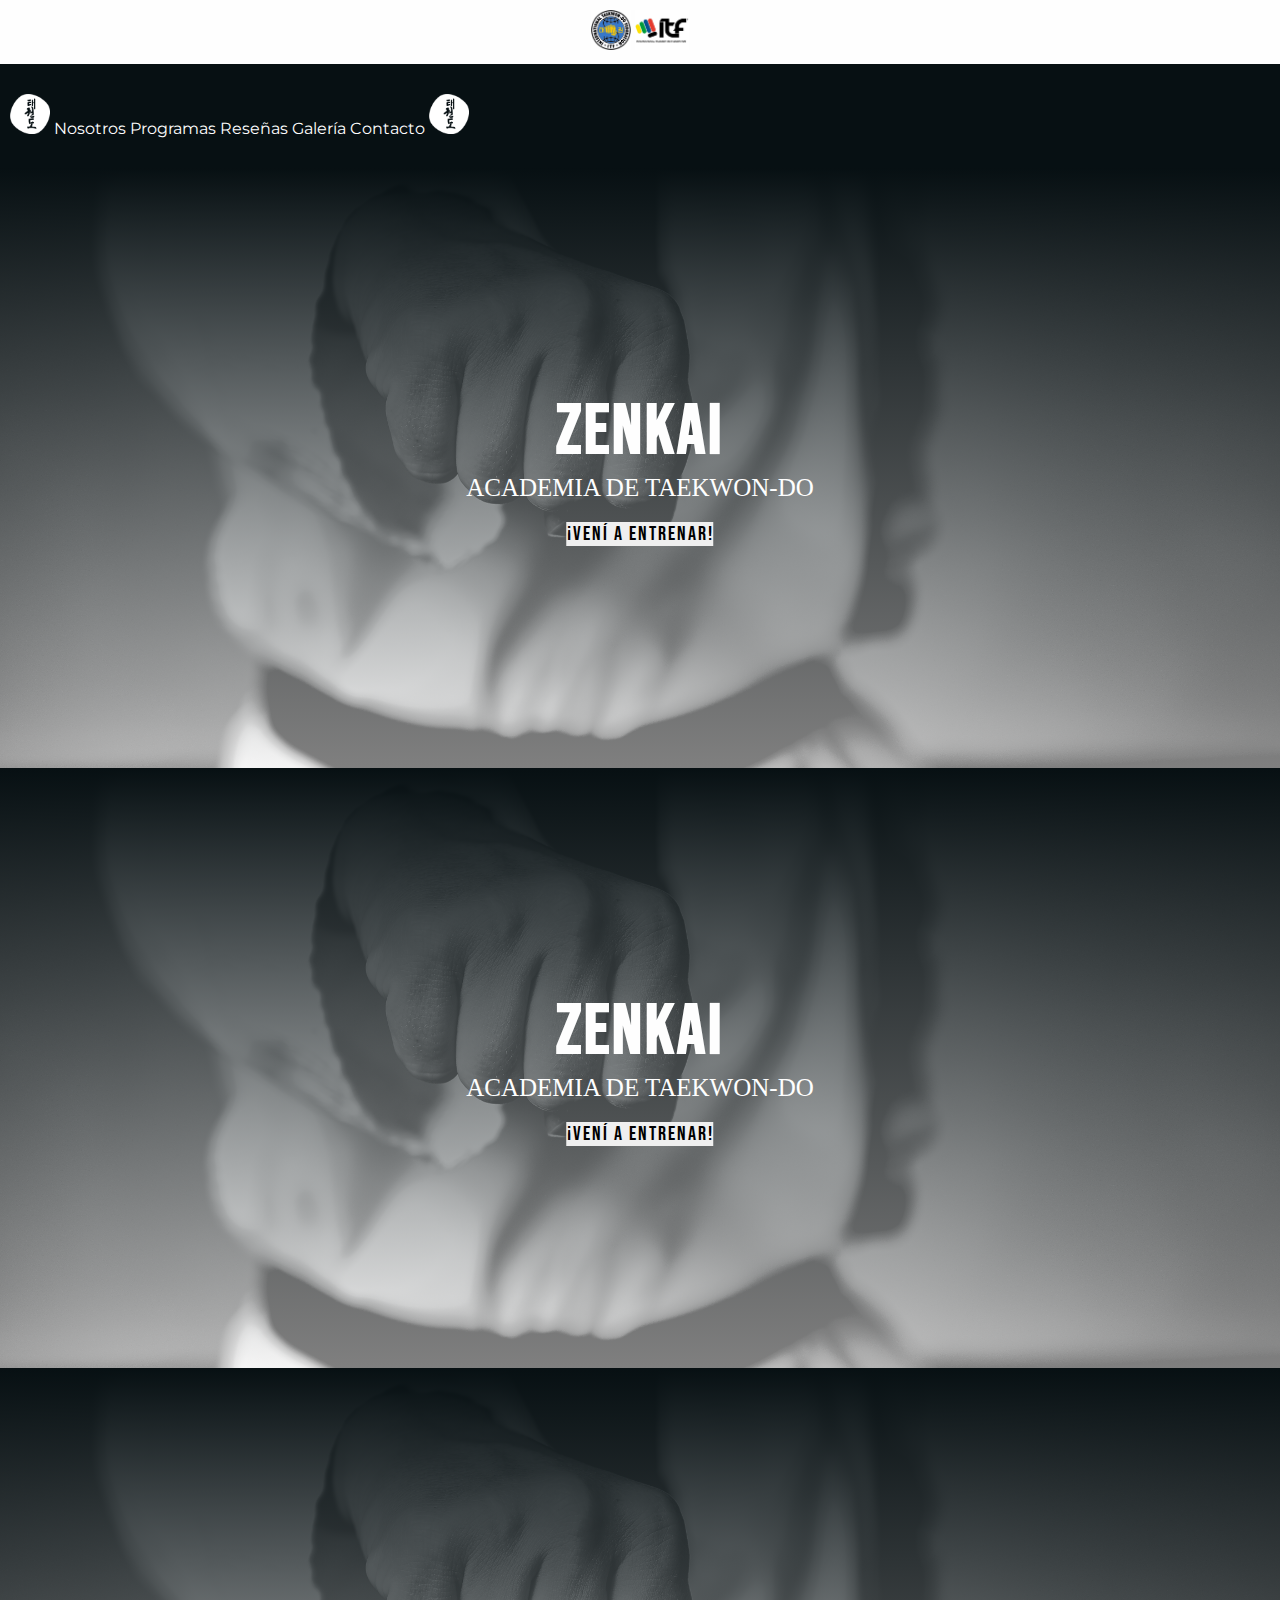
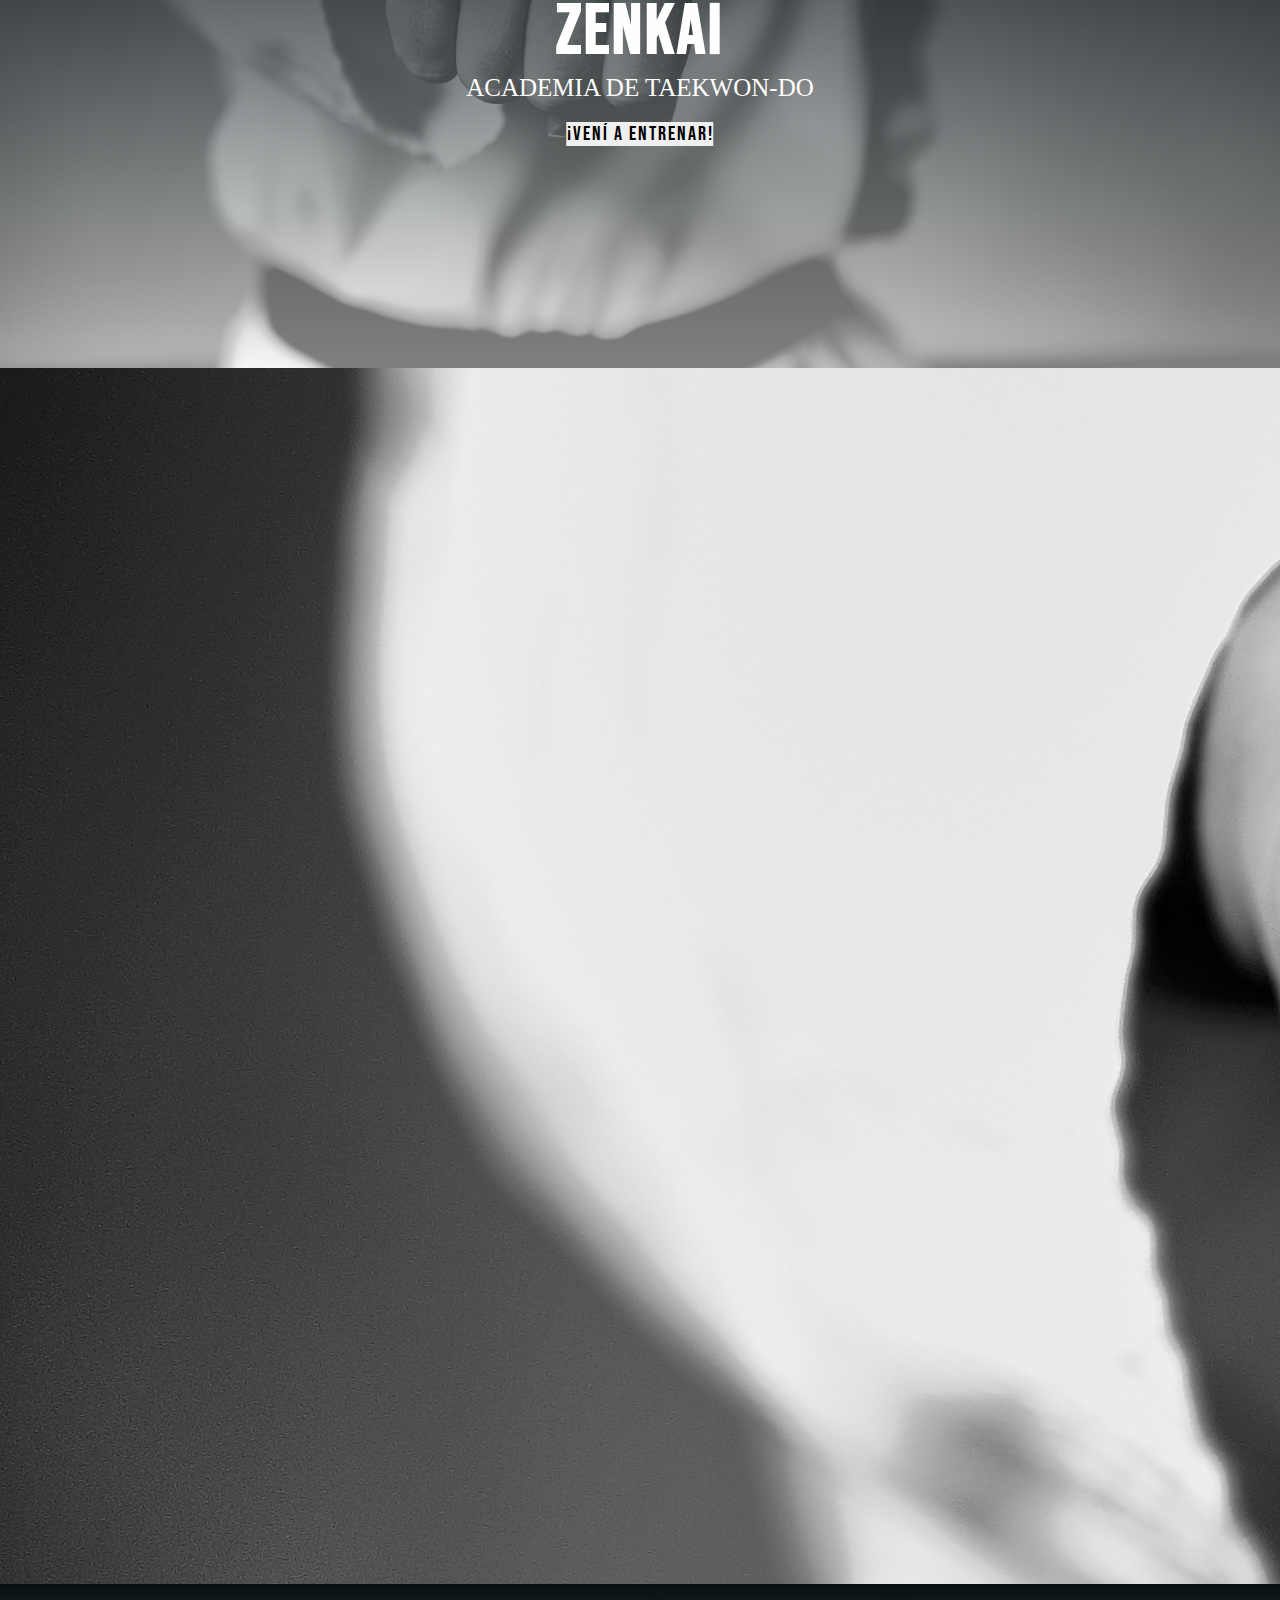
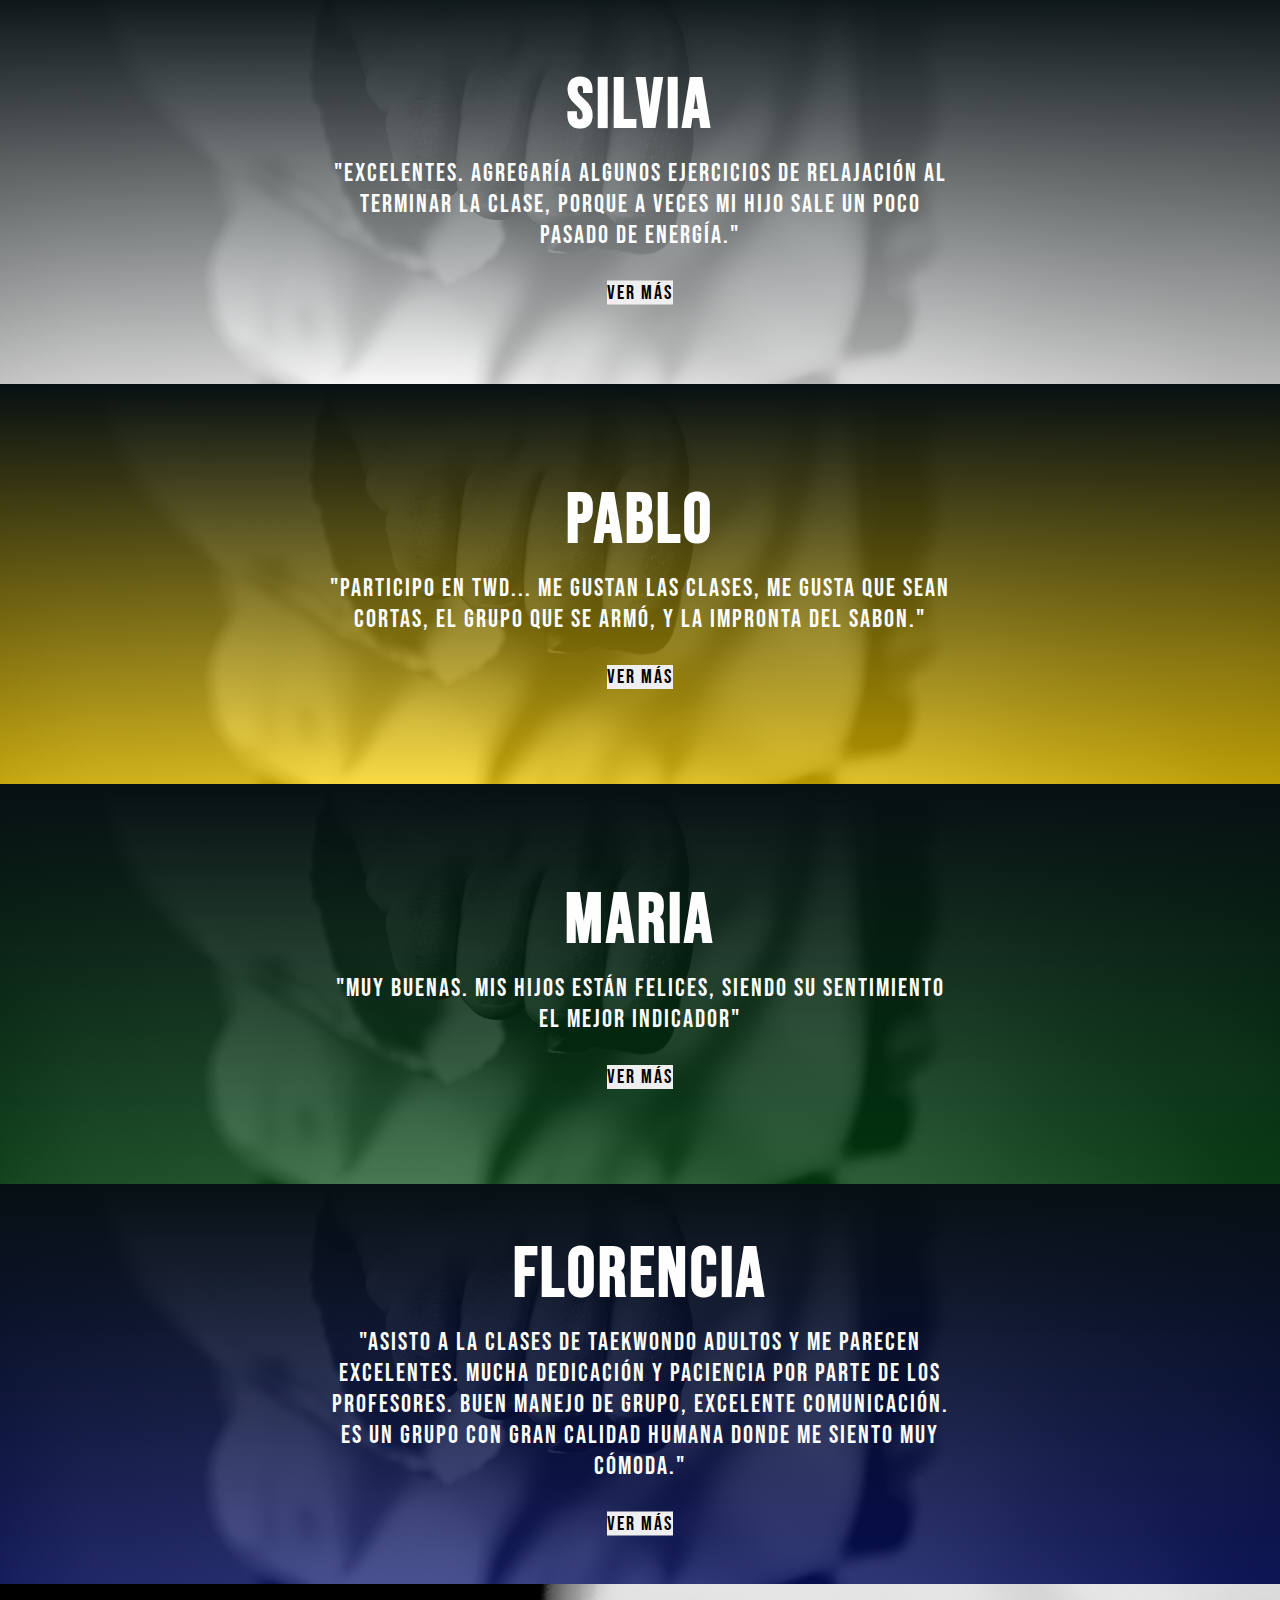
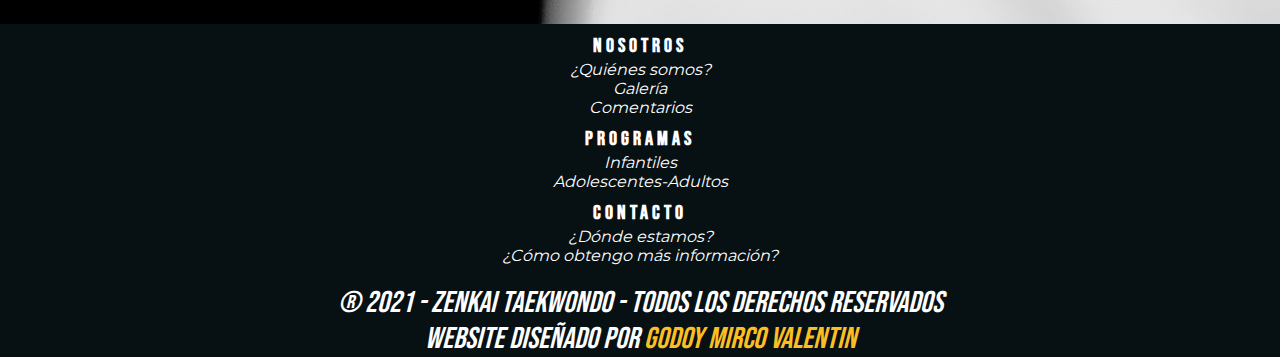
==== index.html @ 8819da60 "primera pagina lista" ====
<!DOCTYPE html>
<html lang="en">
<head>
    <meta charset="UTF-8">
    <meta http-equiv="X-UA-Compatible" content="IE=edge">
    <link rel="stylesheet" href="https://cdn.jsdelivr.net/npm/bootstrap@4.6.2/dist/css/bootstrap.min.css" integrity="sha384-xOolHFLEh07PJGoPkLv1IbcEPTNtaed2xpHsD9ESMhqIYd0nLMwNLD69Npy4HI+N" crossorigin="anonymous">
    <link rel="stylesheet" href="https://cdnjs.cloudflare.com/ajax/libs/font-awesome/6.3.0/css/all.min.css" integrity="sha512-SzlrxWUlpfuzQ+pcUCosxcglQRNAq/DZjVsC0lE40xsADsfeQoEypE+enwcOiGjk/bSuGGKHEyjSoQ1zVisanQ==" crossorigin="anonymous" referrerpolicy="no-referrer"/>
    <link rel="stylesheet" href="./styles.css">
    <meta name="viewport" content="width=device-width, initial-scale=1.0">
    <title>ZENKAI</title>
</head>
<body>
    <header>
        <div class="inicio">
            <img src="./images/logotkd2.jpeg" alt="tkd" class="logoImagen2">
            <img src="./images/lineatecnica3.jpeg" alt="lt" class="logoImagen2">
        </div>

        <div class="nav">
            <img src="./images/zenkai.jpg" alt="logo" class="logoImagen2">
            <a class="nav-link" href="">Nosotros</a>
            <a class="nav-link" href="">Programas</a>
            <a class="nav-link" href="">Reseñas</a>
            <a class="nav-link" href="">Galería</a>
            <a class="nav-link" href="">Contacto</a>
            <img src="./images/zenkai.jpg" alt="logo" class="logoImagen2">
        </div>
    </header>

    <div id="carouselExampleSlidesOnly" class="carousel slide" data-ride="carousel">

        <div class="carousel-inner">

            <div class="carousel-item active">
                <img src="./images/fondo2.jpg" class="d-block w-100" alt="">
                <div class="image-gradient"></div>
                <div class="contenido">
                    <h1 class="zenkai">ZENKAI</h1>
                    <p class="academia">ACADEMIA DE TAEKWON-DO</p>
                    <button type="button" class="btn btn-warning">¡VENÍ A ENTRENAR!</button>
                </div>
            </div>

            <div class="carousel-item">
                <img src="./images/fondo2.jpg" class="d-block w-100" alt="">
                <div class="image-gradient"></div>
                <div class="contenido">
                    <h1 class="zenkai">ZENKAI</h1>
                    <p class="academia">ACADEMIA DE TAEKWON-DO</p>
                    <button type="button" class="btn btn-warning">¡VENÍ A ENTRENAR!</button>
                </div>
            </div>

            <div class="carousel-item">
                <img src="./images/fondo2.jpg" class="d-block w-100" alt="">
                <div class="image-gradient"></div>
                <div class="contenido">
                    <h1 class="zenkai">ZENKAI</h1>
                    <p class="academia">ACADEMIA DE TAEKWON-DO</p>
                    <button type="button" class="btn btn-warning">¡VENÍ A ENTRENAR!</button>
                </div>
            </div>

        </div>
    </div>

    <div class="categorias">
        <div class="cat"><p>CATEGORIAS</p></div>
        <div class="nombreCategoria">
            <div class="img1"><p>INFANTILES</p></div>
            <div class="img3"><p>ADULTOS</p></div>
        </div>
    </div>

    <div class="reseñas">
        <div><p>COMENTARIOS</p></div>

        <div id="carouselExampleSlidesOnly" class="carousel slide" data-ride="carousel">

            <div class="carousel-inner">
    
                <div class="carousel-item active">
                    <div class="image-gradient1"></div>
                    <div class="contenido">
                        <h1 class="zenkai">SILVIA</h1>
                        <p class="academia">"Excelentes. Agregaría algunos ejercicios de relajación al terminar la clase, porque a veces mi hijo sale un poco pasado de energía."</p>
                        <button type="button" class="btn btn-warning bg-light">VER MÁS</button>
                    </div>
                </div>
    
                <div class="carousel-item">
                    <div class="image-gradient2"></div>
                    <div class="contenido">
                        <h1 class="zenkai">PABLO</h1>
                        <p class="academia">"Participo en TWD... me gustan las clases, me gusta que sean cortas, el grupo que se armó, y la impronta del sabon."</p>
                        <button type="button" class="btn btn-warning">VER MÁS</button>
                    </div>
                </div>
    
                <div class="carousel-item">
                    <div class="image-gradient3"></div>
                    <div class="contenido">
                        <h1 class="zenkai">MARIA</h1>
                        <p class="academia">"Muy buenas. Mis hijos están felices, siendo su sentimiento el mejor indicador"</p>
                        <button type="button" class="btn btn-warning bg-success">VER MÁS</button>
                    </div>
                </div>

                <div class="carousel-item">
                    <div class="image-gradient4"></div>
                    <div class="contenido">
                        <h1 class="zenkai">FLORENCIA</h1>
                        <p class="academia">"Asisto a la clases de Taekwondo adultos y me parecen excelentes. Mucha dedicación y paciencia por parte de los profesores. Buen manejo de grupo, excelente comunicación. Es un grupo con gran calidad humana donde me siento muy cómoda."</p>
                        <button type="button" class="btn btn-warning bg-primary">VER MÁS</button>
                    </div>
                </div>
    
            </div>
        </div>
    </div>

    <footer class="footer">
        <div class="pages">
            <a href="https://www.instagram.com/zenkai.taekwondo/" target="_blank"><i class="fa-brands fa-instagram text-light"></i></a>
            <a href=""><i class="fa-brands fa-facebook text-light"></i></a>
            <a href=""><i class="fa-brands fa-youtube text-light"></i></a>
        </div>
        
        <div class="row">
            <div class="col-xs-12 col-lg-3">
            <h5>NOSOTROS</h5>
            <div><a class="links" href="">¿Quiénes somos?</a></div>
            <div><a class="links" href="">Galería</a></div>
            <div><a class="links" href="">Comentarios</a></div>
            </div>
            <div class="col-xs-12 col-lg-3">
            <h5>PROGRAMAS</h5>
            <div><a class="links" href="">Infantiles</a></div>
            <div><a class="links" href="">Adolescentes-Adultos</a></div>
            </div>
            <div class="col-xs-12 col-lg-3">
            <h5>CONTACTO</h5>
            <div><a class="links" href="">¿Dónde estamos?</a></div>
            <div><a class="links" href="">¿Cómo obtengo más información?</a></div>
            </div>
        </div>
        
        <div class="pie">
            <p class="final">® 2021 - ZENKAI TAEKWONDO - TODOS LOS DERECHOS RESERVADOS</p>
            <p class="final">WEBSITE DISEÑADO POR <a href="https://www.instagram.com/mircogdy/" target="_blank" class="mirco">GODOY MIRCO VALENTIN</a></p>
        </div> 
    </footer>


    <script src="https://cdn.jsdelivr.net/npm/jquery@3.5.1/dist/jquery.slim.min.js" integrity="sha384-DfXdz2htPH0lsSSs5nCTpuj/zy4C+OGpamoFVy38MVBnE+IbbVYUew+OrCXaRkfj" crossorigin="anonymous"></script>
    <script src="https://cdn.jsdelivr.net/npm/popper.js@1.16.1/dist/umd/popper.min.js" integrity="sha384-9/reFTGAW83EW2RDu2S0VKaIzap3H66lZH81PoYlFhbGU+6BZp6G7niu735Sk7lN" crossorigin="anonymous"></script>
    <script src="https://cdn.jsdelivr.net/npm/bootstrap@4.6.2/dist/js/bootstrap.min.js" integrity="sha384-+sLIOodYLS7CIrQpBjl+C7nPvqq+FbNUBDunl/OZv93DB7Ln/533i8e/mZXLi/P+" crossorigin="anonymous"></script>
</body>
</html>
---- styles.css ----
@charset "UTF-8";
* {
  padding: 0;
  margin: 0;
  box-sizing: border-box;
}

/*TIPOGRAFIAS*/
@font-face {
  font-family: "Bebas";
  src: url(./tipografias/Bebas_Neue/BebasNeue-Regular.ttf);
}
@font-face {
  font-family: "Montserrat";
  src: url(./tipografias/Montserrat/Montserrat-VariableFont_wght.ttf);
}
/*COLORES*/
body {
  background-color: #071013;
  align-items: center;
  justify-content: center;
}

/*HEADER*/
header .inicio {
  text-align: center;
  background-color: #fefefe;
  padding: 10px;
}
header .logoImagen2 {
  height: 40px;
}
header .nav {
  justify-content: center;
  padding: 10px;
  margin: 20px 0 20px 0;
}
header .nav a {
  text-decoration: none !important;
  color: #fefefe;
  font-family: "Montserrat";
}

nav a:hover {
  color: #FCBF23;
}

.carousel-item {
  position: relative;
  height: 600px;
}
.carousel-item .image-gradient {
  position: absolute;
  top: 0;
  left: 0;
  width: 100%;
  height: 100%;
  background-image: linear-gradient(hsl(195, 46%, 5%), hsla(0, 0%, 100%, 0.5)), url(./images/fondo2.jpg) !important;
  background-repeat: no-repeat;
  background-position: center;
  background-size: 100%;
}
.carousel-item .contenido {
  position: absolute;
  top: 50%;
  left: 50%;
  transform: translate(-50%, -50%);
  text-align: center;
}
.carousel-item .contenido h1 {
  font-family: "Bebas";
  color: #fefefe;
  letter-spacing: 3px;
  font-size: 70px;
}
.carousel-item .contenido p {
  color: #fefefe;
  font-size: 25px;
}
.carousel-item .contenido button {
  font-family: "Bebas";
  letter-spacing: 2px;
  margin-top: 20px;
  font-size: 20px;
  border: none;
}

.categorias {
  position: relative;
  background-color: #fefefe;
  z-index: -1;
}
.categorias .nombreCategoria {
  display: grid;
  grid-template-columns: repeat(3, 33%);
  grid-template-rows: repeat(2, 450px);
  justify-content: center;
  text-align: center;
  background-color: transparent;
  padding: 100px;
  z-index: 2;
}
.categorias .nombreCategoria div {
  background-size: cover;
  box-shadow: 10px 10px 10px #071013;
}
.categorias .nombreCategoria .img1 {
  background-image: linear-gradient(hsl(195, 46%, 5%), hsla(0, 0%, 100%, 0.5)), url(./images/infantiles.JPG);
  grid-area: 1/1/2/2;
  position: relative;
}
.categorias .nombreCategoria .img1 p {
  color: #071013;
  font-family: "Montserrat";
  font-size: 60px;
  position: absolute;
  top: 50%;
  left: 50%;
  transform: translate(-50%, -50%);
}
.categorias .nombreCategoria .img3 {
  background-image: linear-gradient(hsl(195, 46%, 5%), hsla(0, 0%, 100%, 0.5)), url(./images/1.JPG);
  grid-area: 2/3/3/4;
  position: relative;
}
.categorias .nombreCategoria .img3 p {
  color: #071013;
  font-family: "Montserrat";
  font-size: 60px;
  position: absolute;
  top: 50%;
  left: 50%;
  transform: translate(-50%, -50%);
}
.categorias .cat {
  box-shadow: none;
  position: absolute;
  top: 50%;
  left: 50%;
  transform: translate(-50%, -50%);
  height: 600px;
  width: 50%;
  background-color: #071013;
  display: flex;
  align-items: center;
  justify-content: center;
  z-index: -1;
}
.categorias .cat p {
  font-family: "Bebas";
  font-size: 80px;
  letter-spacing: 2px;
  color: #FCBF23;
}

.reseñas {
  background-color: #071013;
  text-align: center;
}
.reseñas div p {
  justify-content: center;
  font-size: 80px;
  font-family: "Bebas";
  color: #FCBF23;
  letter-spacing: 2px;
  padding: 10px;
}
.reseñas .carousel-item {
  position: relative;
  height: 400px;
}
.reseñas .carousel-item .image-gradient1 {
  position: absolute;
  top: 0;
  left: 0;
  width: 100%;
  height: 100%;
  background-image: linear-gradient(hsl(195, 46%, 5%), hsla(0, 0%, 99%, 0.708)), url(./images/fondo2.jpg) !important;
  background-repeat: no-repeat;
  background-position: center;
  background-size: 100%;
  padding: 40px;
}
.reseñas .carousel-item .image-gradient2 {
  position: absolute;
  top: 0;
  left: 0;
  width: 100%;
  height: 100%;
  background-image: linear-gradient(hsl(195, 46%, 5%), hsla(50, 100%, 50%, 0.708)), url(./images/fondo2.jpg) !important;
  background-repeat: no-repeat;
  background-position: center;
  background-size: 100%;
  padding: 40px;
}
.reseñas .carousel-item .image-gradient3 {
  position: absolute;
  top: 0;
  left: 0;
  width: 100%;
  height: 100%;
  background-image: linear-gradient(hsl(195, 46%, 5%), hsla(134, 92%, 15%, 0.708)), url(./images/fondo2.jpg) !important;
  background-repeat: no-repeat;
  background-position: center;
  background-size: 100%;
  padding: 40px;
}
.reseñas .carousel-item .image-gradient4 {
  position: absolute;
  top: 0;
  left: 0;
  width: 100%;
  height: 100%;
  background-image: linear-gradient(hsl(195, 46%, 5%), hsla(234, 85%, 23%, 0.708)), url(./images/fondo2.jpg) !important;
  background-repeat: no-repeat;
  background-position: center;
  background-size: 100%;
  padding: 40px;
}

/*FOOTER*/
footer:hover {
  color: #FCBF23;
}
footer .pages {
  font-size: 30px;
  color: #fefefe;
  padding: 20px;
  word-spacing: 20px;
  text-align: center;
}
footer .row {
  color: #fefefe;
  text-align: center;
  justify-content: center;
}
footer .row h5 {
  font-family: "Bebas";
  font-weight: bold;
  font-size: 20px;
  letter-spacing: 4px;
  margin-top: 10px;
  margin-bottom: 2px;
}
footer .row .links {
  text-decoration: none;
  font-family: "Montserrat";
  margin: auto;
  text-align: center;
  justify-content: space-between;
  font-style: italic;
  color: #fefefe;
}
footer .row .links:hover {
  color: #FCBF23;
}
footer .pie {
  margin-top: 20px;
}
footer .pie .final {
  color: #fefefe;
  margin-top: 10px 0 10px 0;
  font-family: "Bebas";
  font-style: italic;
  font-size: 30px;
  text-align: center;
}
footer .pie .final .mirco {
  color: #FCBF23;
  text-decoration: none;
}

/*# sourceMappingURL=styles.css.map */
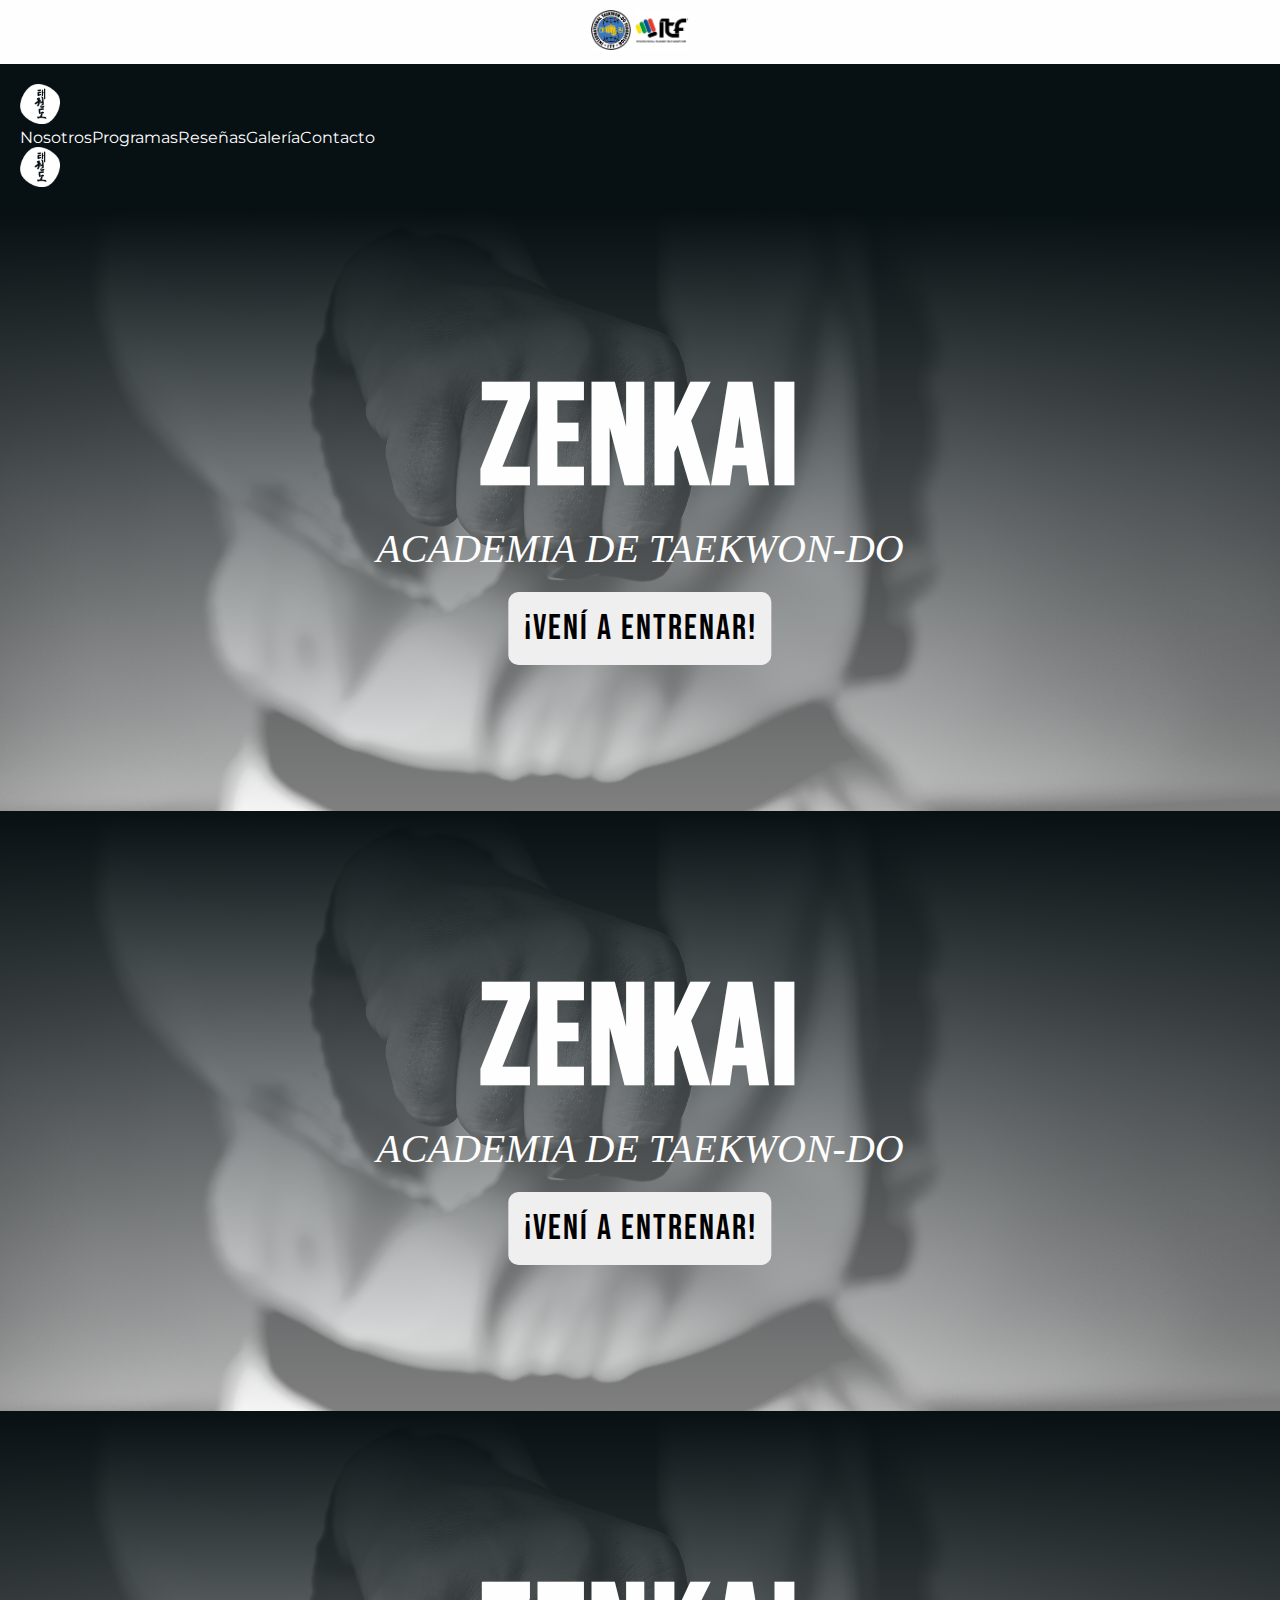
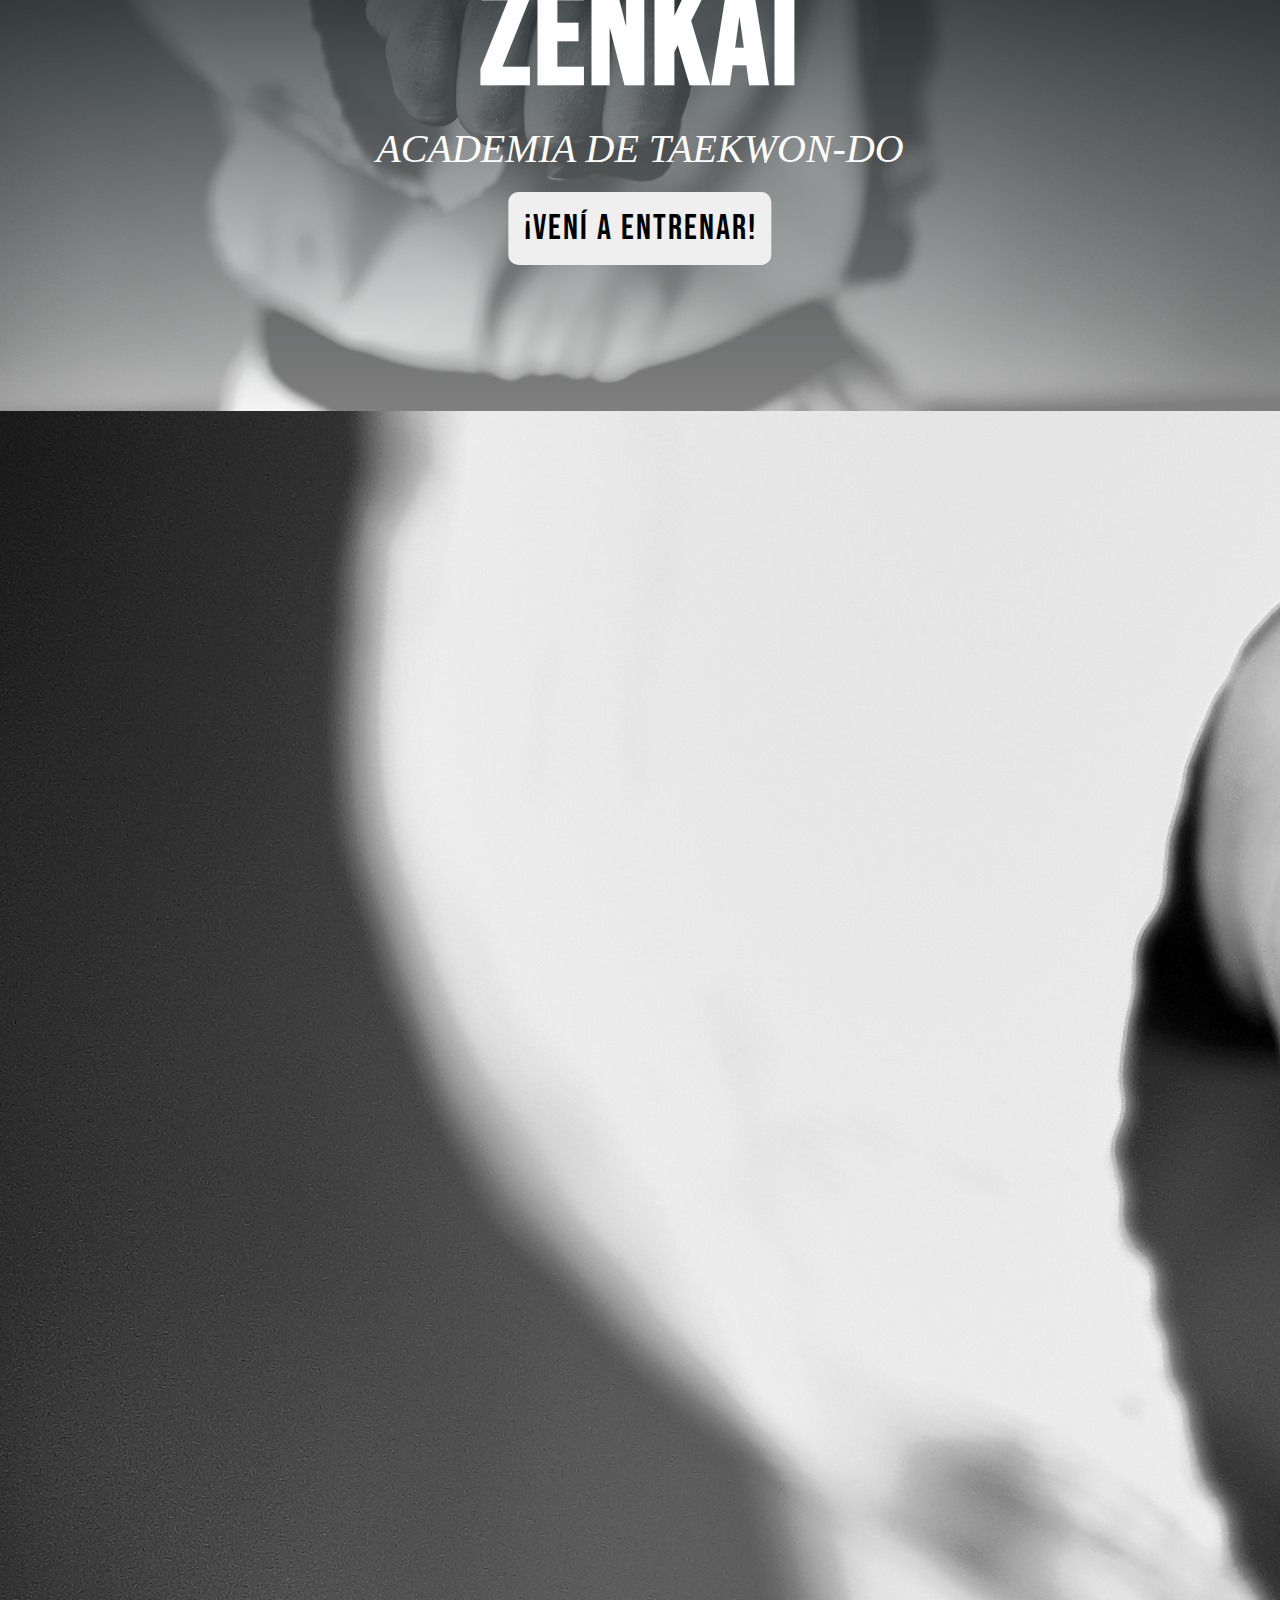
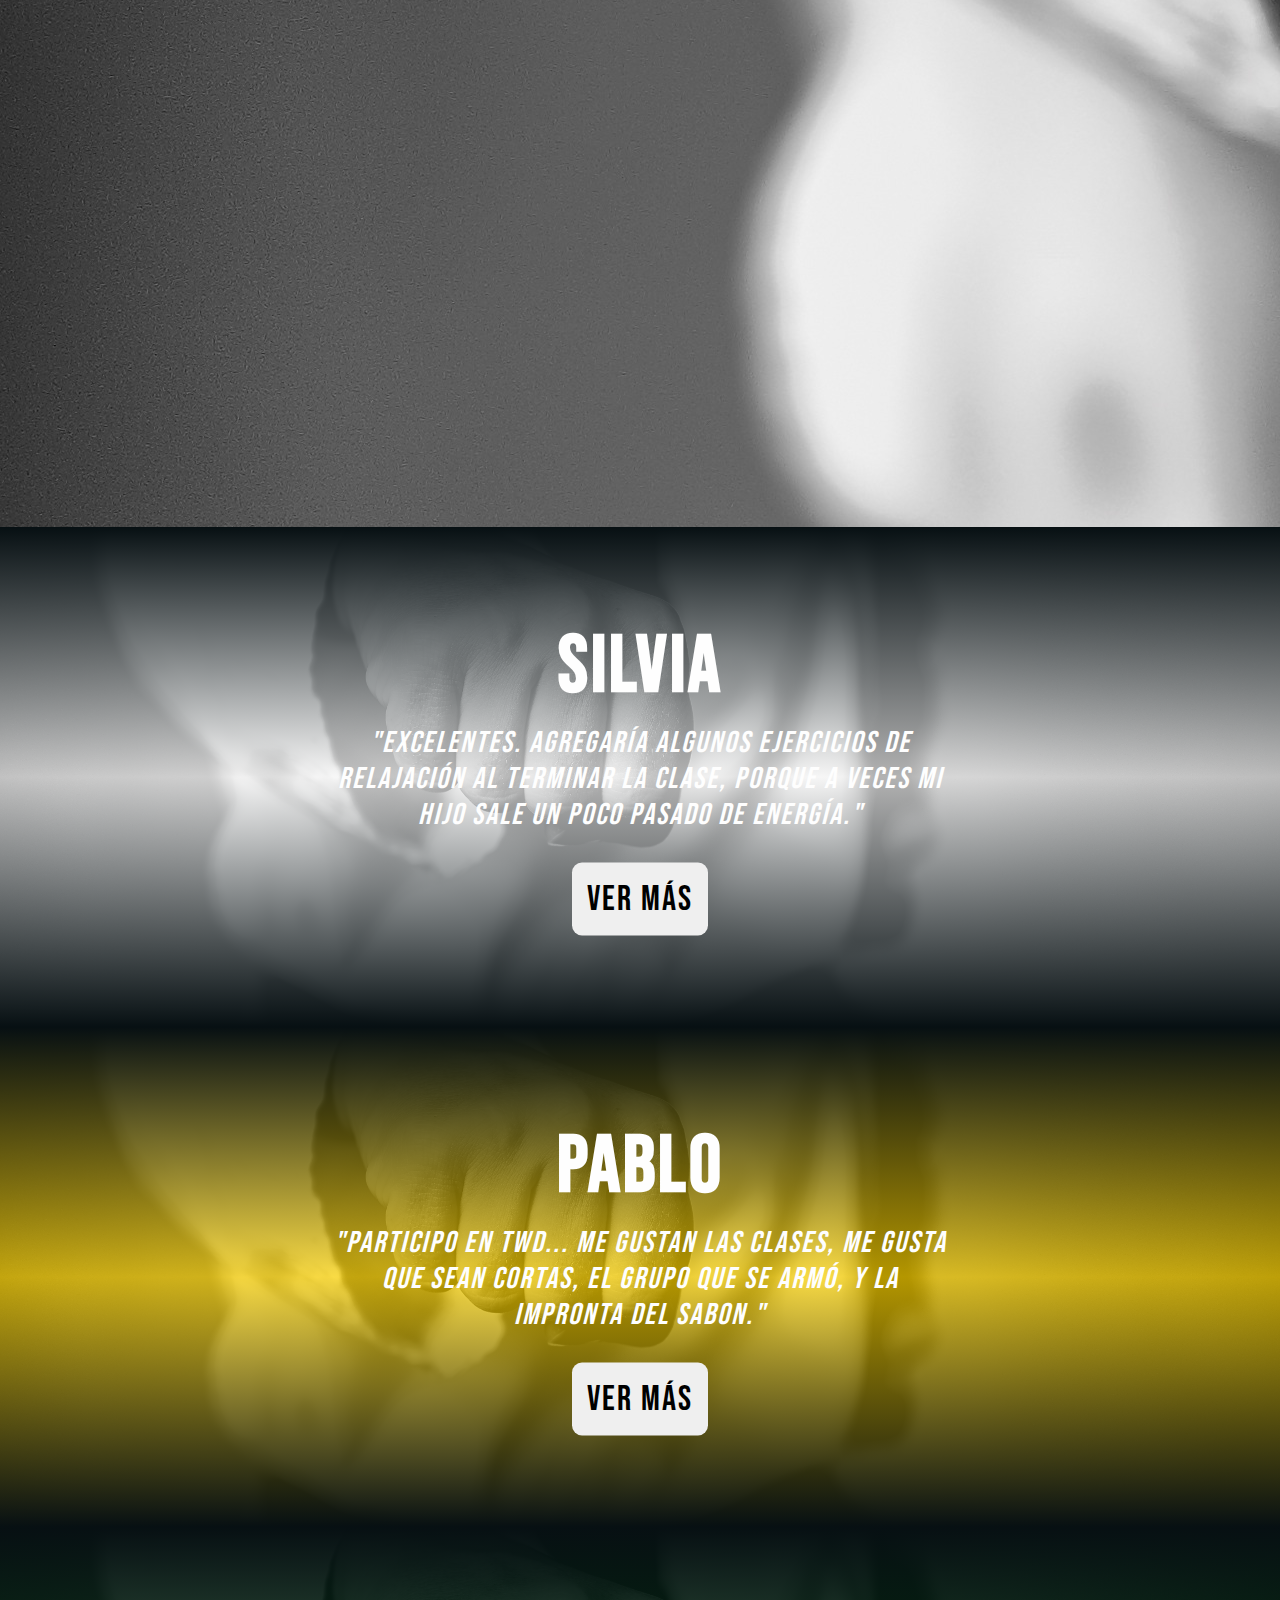
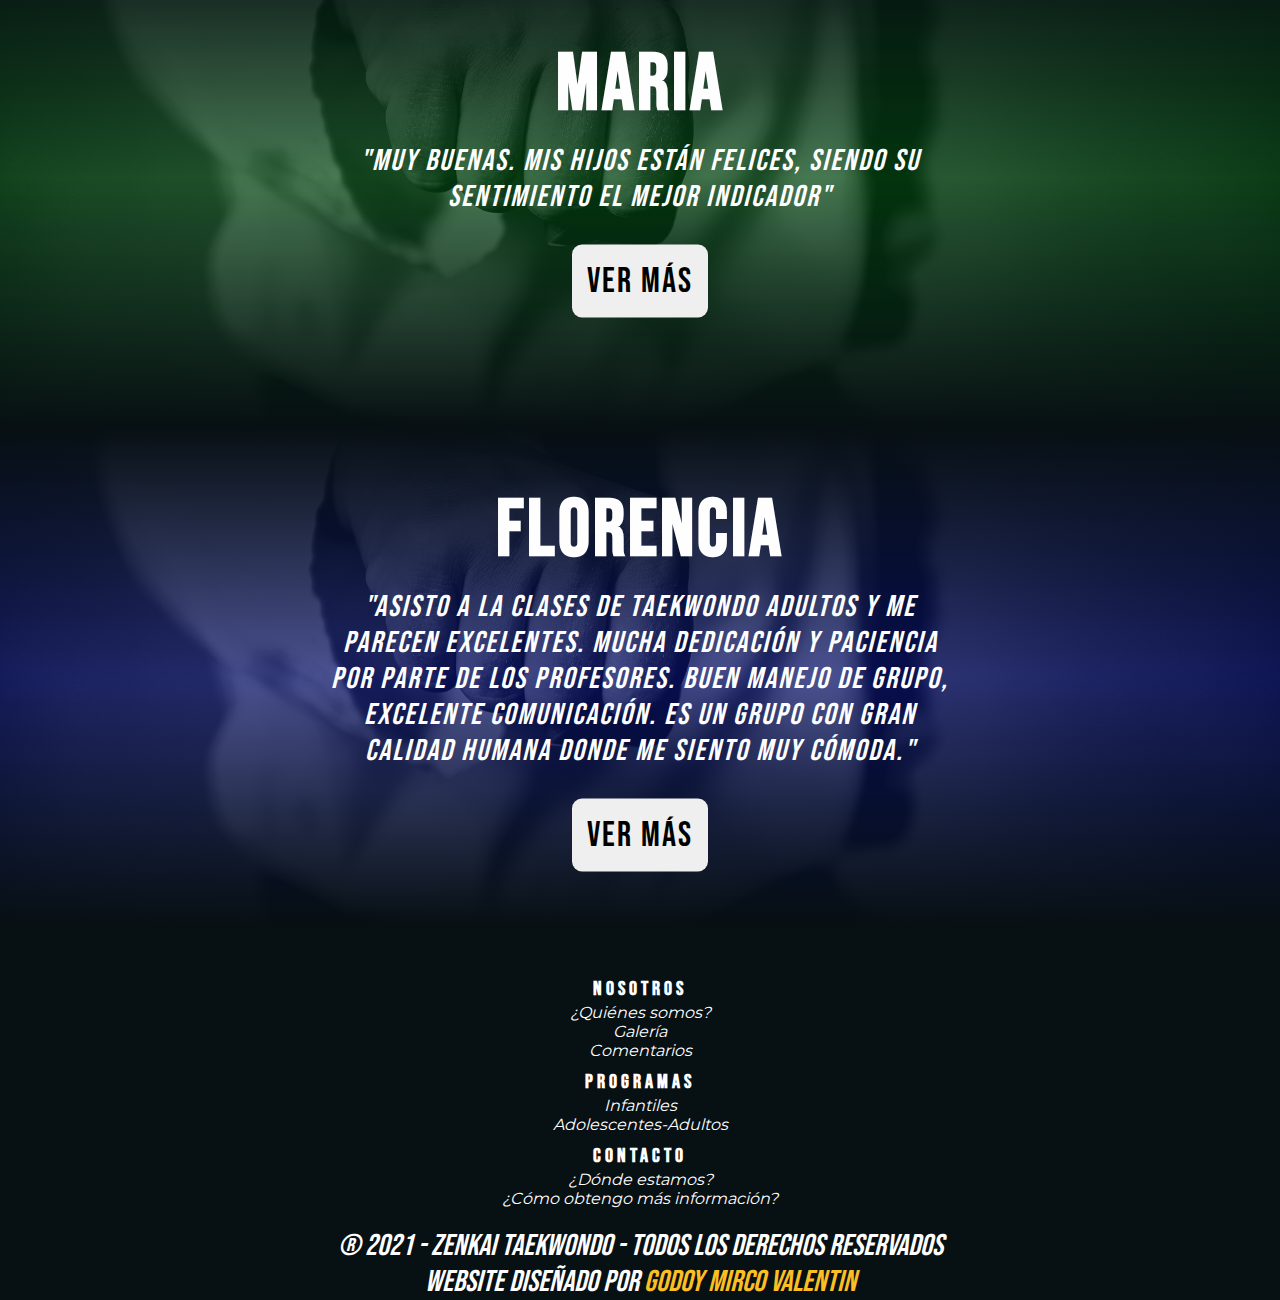
==== commit e597c0c9: "primera pagina responsive" ====
--- a/index.html
+++ b/index.html
@@ -18,11 +18,13 @@
 
         <div class="nav">
             <img src="./images/zenkai.jpg" alt="logo" class="logoImagen2">
-            <a class="nav-link" href="">Nosotros</a>
-            <a class="nav-link" href="">Programas</a>
-            <a class="nav-link" href="">Reseñas</a>
-            <a class="nav-link" href="">Galería</a>
-            <a class="nav-link" href="">Contacto</a>
+                <ul>
+                <a class="nav-link" href="">Nosotros</a>
+                <a class="nav-link" href="">Programas</a>
+                <a class="nav-link" href="">Reseñas</a>
+                <a class="nav-link" href="">Galería</a>
+                <a class="nav-link" href="">Contacto</a>
+                </ul>
             <img src="./images/zenkai.jpg" alt="logo" class="logoImagen2">
         </div>
     </header>
@@ -65,7 +67,7 @@
     </div>
 
     <div class="categorias">
-        <div class="cat"><p>CATEGORIAS</p></div>
+        <div class="cat"><p>CATEGORÍAS</p></div>
         <div class="nombreCategoria">
             <div class="img1"><p>INFANTILES</p></div>
             <div class="img3"><p>ADULTOS</p></div>
@@ -82,36 +84,36 @@
                 <div class="carousel-item active">
                     <div class="image-gradient1"></div>
                     <div class="contenido">
-                        <h1 class="zenkai">SILVIA</h1>
-                        <p class="academia">"Excelentes. Agregaría algunos ejercicios de relajación al terminar la clase, porque a veces mi hijo sale un poco pasado de energía."</p>
-                        <button type="button" class="btn btn-warning bg-light">VER MÁS</button>
+                        <h1 class="nombre">SILVIA</h1>
+                        <p class="coment">"Excelentes. Agregaría algunos ejercicios de relajación al terminar la clase, porque a veces mi hijo sale un poco pasado de energía."</p>
+                        <button type="button" class="btn btn-warning bg-light p-2">VER MÁS</button>
                     </div>
                 </div>
     
                 <div class="carousel-item">
                     <div class="image-gradient2"></div>
                     <div class="contenido">
-                        <h1 class="zenkai">PABLO</h1>
-                        <p class="academia">"Participo en TWD... me gustan las clases, me gusta que sean cortas, el grupo que se armó, y la impronta del sabon."</p>
-                        <button type="button" class="btn btn-warning">VER MÁS</button>
+                        <h1 class="nombre">PABLO</h1>
+                        <p class="coment">"Participo en TWD... me gustan las clases, me gusta que sean cortas, el grupo que se armó, y la impronta del sabon."</p>
+                        <button type="button" class="btn btn-warning p-2">VER MÁS</button>
                     </div>
                 </div>
     
                 <div class="carousel-item">
                     <div class="image-gradient3"></div>
                     <div class="contenido">
-                        <h1 class="zenkai">MARIA</h1>
-                        <p class="academia">"Muy buenas. Mis hijos están felices, siendo su sentimiento el mejor indicador"</p>
-                        <button type="button" class="btn btn-warning bg-success">VER MÁS</button>
+                        <h1 class="nombre">MARIA</h1>
+                        <p class="coment">"Muy buenas. Mis hijos están felices, siendo su sentimiento el mejor indicador"</p>
+                        <button type="button" class="btn btn-warning bg-success p-2">VER MÁS</button>
                     </div>
                 </div>
 
                 <div class="carousel-item">
                     <div class="image-gradient4"></div>
                     <div class="contenido">
-                        <h1 class="zenkai">FLORENCIA</h1>
-                        <p class="academia">"Asisto a la clases de Taekwondo adultos y me parecen excelentes. Mucha dedicación y paciencia por parte de los profesores. Buen manejo de grupo, excelente comunicación. Es un grupo con gran calidad humana donde me siento muy cómoda."</p>
-                        <button type="button" class="btn btn-warning bg-primary">VER MÁS</button>
+                        <h1 class="nombre">FLORENCIA</h1>
+                        <p class="coment2">"Asisto a la clases de Taekwondo adultos y me parecen excelentes. Mucha dedicación y paciencia por parte de los profesores. Buen manejo de grupo, excelente comunicación. Es un grupo con gran calidad humana donde me siento muy cómoda."</p>
+                        <button type="button" class="btn btn-warning bg-primary p-2">VER MÁS</button>
                     </div>
                 </div>
     
--- a/styles.css
+++ b/styles.css
@@ -33,7 +33,10 @@
 header .nav {
   justify-content: center;
   padding: 10px;
-  margin: 20px 0 20px 0;
+  margin: 10px;
+}
+header .nav ul {
+  display: flex;
 }
 header .nav a {
   text-decoration: none !important;
@@ -66,23 +69,43 @@
   left: 50%;
   transform: translate(-50%, -50%);
   text-align: center;
+  padding: 0;
 }
 .carousel-item .contenido h1 {
   font-family: "Bebas";
   color: #fefefe;
   letter-spacing: 3px;
-  font-size: 70px;
+  font-size: 140px;
 }
 .carousel-item .contenido p {
   color: #fefefe;
-  font-size: 25px;
+  font-size: 50px;
+  font-style: italic;
 }
 .carousel-item .contenido button {
   font-family: "Bebas";
   letter-spacing: 2px;
   margin-top: 20px;
-  font-size: 20px;
+  font-size: 35px;
   border: none;
+  border-radius: 10px;
+  padding: 15px;
+}
+.carousel-item .contenido .nombre {
+  font-family: "Bebas";
+  color: #fefefe;
+  letter-spacing: 3px;
+  font-size: 80px;
+}
+.carousel-item .contenido .coment {
+  color: #fefefe;
+  font-size: 30px;
+  font-style: italic;
+}
+.carousel-item .contenido .coment2 {
+  color: #fefefe;
+  font-size: 30px;
+  font-style: italic;
 }
 
 .categorias {
@@ -93,11 +116,12 @@
 .categorias .nombreCategoria {
   display: grid;
   grid-template-columns: repeat(3, 33%);
-  grid-template-rows: repeat(2, 450px);
+  grid-template-rows: 650px 200px 650px;
   justify-content: center;
   text-align: center;
   background-color: transparent;
-  padding: 100px;
+  padding-top: 50px;
+  padding-bottom: 50px;
   z-index: 2;
 }
 .categorias .nombreCategoria div {
@@ -105,12 +129,12 @@
   box-shadow: 10px 10px 10px #071013;
 }
 .categorias .nombreCategoria .img1 {
-  background-image: linear-gradient(hsl(195, 46%, 5%), hsla(0, 0%, 100%, 0.5)), url(./images/infantiles.JPG);
-  grid-area: 1/1/2/2;
+  background-image: linear-gradient(hsla(0, 0%, 100%, 0.5), hsl(195, 46%, 5%)), url(./images/infantiles.JPG);
+  grid-area: 1/2/2/3;
   position: relative;
 }
 .categorias .nombreCategoria .img1 p {
-  color: #071013;
+  color: #FCBF23;
   font-family: "Montserrat";
   font-size: 60px;
   position: absolute;
@@ -120,11 +144,11 @@
 }
 .categorias .nombreCategoria .img3 {
   background-image: linear-gradient(hsl(195, 46%, 5%), hsla(0, 0%, 100%, 0.5)), url(./images/1.JPG);
-  grid-area: 2/3/3/4;
+  grid-area: 3/2/4/3;
   position: relative;
 }
 .categorias .nombreCategoria .img3 p {
-  color: #071013;
+  color: #FCBF23;
   font-family: "Montserrat";
   font-size: 60px;
   position: absolute;
@@ -139,7 +163,7 @@
   left: 50%;
   transform: translate(-50%, -50%);
   height: 600px;
-  width: 50%;
+  width: 75%;
   background-color: #071013;
   display: flex;
   align-items: center;
@@ -164,10 +188,12 @@
   color: #FCBF23;
   letter-spacing: 2px;
   padding: 10px;
+  margin-bottom: 0;
 }
 .reseñas .carousel-item {
   position: relative;
-  height: 400px;
+  height: 500px;
+  align-items: center;
 }
 .reseñas .carousel-item .image-gradient1 {
   position: absolute;
@@ -175,7 +201,7 @@
   left: 0;
   width: 100%;
   height: 100%;
-  background-image: linear-gradient(hsl(195, 46%, 5%), hsla(0, 0%, 99%, 0.708)), url(./images/fondo2.jpg) !important;
+  background-image: linear-gradient(hsl(195, 46%, 5%), hsla(0, 0%, 99%, 0.708), hsl(195, 46%, 5%)), url(./images/fondo2.jpg) !important;
   background-repeat: no-repeat;
   background-position: center;
   background-size: 100%;
@@ -187,7 +213,7 @@
   left: 0;
   width: 100%;
   height: 100%;
-  background-image: linear-gradient(hsl(195, 46%, 5%), hsla(50, 100%, 50%, 0.708)), url(./images/fondo2.jpg) !important;
+  background-image: linear-gradient(hsl(195, 46%, 5%), hsla(50, 100%, 50%, 0.708), hsl(195, 46%, 5%)), url(./images/fondo2.jpg) !important;
   background-repeat: no-repeat;
   background-position: center;
   background-size: 100%;
@@ -199,7 +225,7 @@
   left: 0;
   width: 100%;
   height: 100%;
-  background-image: linear-gradient(hsl(195, 46%, 5%), hsla(134, 92%, 15%, 0.708)), url(./images/fondo2.jpg) !important;
+  background-image: linear-gradient(hsl(195, 46%, 5%), hsla(134, 92%, 15%, 0.708), hsl(195, 46%, 5%)), url(./images/fondo2.jpg) !important;
   background-repeat: no-repeat;
   background-position: center;
   background-size: 100%;
@@ -211,7 +237,7 @@
   left: 0;
   width: 100%;
   height: 100%;
-  background-image: linear-gradient(hsl(195, 46%, 5%), hsla(234, 85%, 23%, 0.708)), url(./images/fondo2.jpg) !important;
+  background-image: linear-gradient(hsl(195, 46%, 5%), hsla(234, 85%, 23%, 0.708), hsl(195, 46%, 5%)), url(./images/fondo2.jpg) !important;
   background-repeat: no-repeat;
   background-position: center;
   background-size: 100%;
@@ -219,6 +245,9 @@
 }
 
 /*FOOTER*/
+footer {
+  width: 100%;
+}
 footer:hover {
   color: #FCBF23;
 }
@@ -270,4 +299,186 @@
   text-decoration: none;
 }
 
+@media only screen and (max-width: 1350px) {
+  .carousel-item .contenido p {
+    font-size: 40px;
+  }
+  .categorias .nombreCategoria .img1 p {
+    font-size: 50px;
+  }
+  .categorias .nombreCategoria .img3 p {
+    font-size: 50px;
+  }
+}
+@media only screen and (max-width: 1150px) {
+  .categorias .nombreCategoria .img1 p {
+    font-size: 30px;
+  }
+  .categorias .nombreCategoria .img3 p {
+    font-size: 30px;
+  }
+}
+@media only screen and (max-width: 1050px) {
+  .carousel-item {
+    height: 500px;
+  }
+  .carousel-item .contenido h1 {
+    font-size: 80px;
+  }
+  .carousel-item .contenido p {
+    font-size: 30px;
+  }
+  .carousel-item .contenido button {
+    font-size: 20px;
+  }
+}
+@media only screen and (max-width: 900px) {
+  .categorias .nombreCategoria {
+    grid-template-columns: 25% 50% 25%;
+    grid-template-rows: 450px 200px 450px;
+  }
+  .categorias .nombreCategoria .img1 {
+    grid-area: 1/2/2/3;
+  }
+  .categorias .nombreCategoria .img3 {
+    grid-area: 3/2/4/3;
+  }
+}
+@media only screen and (max-width: 800px) {
+  .carousel-item {
+    height: 400px;
+  }
+  .carousel-item .contenido h1 {
+    font-size: 70px;
+  }
+  .carousel-item .contenido p {
+    font-size: 20px;
+  }
+  .carousel-item .contenido button {
+    font-size: 15px;
+  }
+}
+@media only screen and (max-width: 750px) {
+  .carousel-item .contenido .nombre {
+    font-size: 60px;
+  }
+  .carousel-item .contenido .coment {
+    font-size: 20px;
+  }
+  .categorias .nombreCategoria {
+    grid-template-rows: 350px 200px 350px;
+  }
+  .categorias .cat p {
+    font-size: 60px;
+  }
+  .reseñas div p {
+    font-size: 60px;
+  }
+  .reseñas .carousel-item {
+    height: 400px;
+  }
+}
+@media only screen and (max-width: 630px) {
+  header .nav {
+    align-items: center;
+    height: 200px;
+  }
+  header .nav ul {
+    display: block;
+    text-align: center;
+    font-size: 15px;
+  }
+}
+@media only screen and (max-width: 600px) {
+  .carousel-item {
+    height: 350px;
+  }
+  .categorias .nombreCategoria {
+    grid-template-rows: 250px 200px 250px;
+  }
+  .categorias .nombreCategoria .img1 p {
+    font-size: 20px;
+  }
+  .categorias .nombreCategoria .img3 p {
+    font-size: 20px;
+  }
+  .categorias .cat {
+    height: 400px;
+  }
+  .categorias .cat p {
+    font-size: 40px;
+  }
+  .reseñas div p {
+    font-size: 40px;
+  }
+}
+@media only screen and (max-width: 550px) {
+  header .nav {
+    height: 180px;
+  }
+  header .nav ul {
+    font-size: 10px;
+  }
+  .carousel-item {
+    height: 350px;
+  }
+  .carousel-item .contenido h1 {
+    font-size: 60px;
+  }
+  .carousel-item .contenido p {
+    font-size: 15px;
+  }
+  .carousel-item .contenido button {
+    font-size: 10px;
+    margin-top: 10px;
+    padding: 8px;
+  }
+  .reseñas .carousel-item {
+    height: 300px;
+  }
+  .reseñas .carousel-item .nombre {
+    font-size: 40px;
+  }
+  .reseñas .carousel-item .coment {
+    font-size: 15px;
+  }
+  .reseñas .carousel-item .coment2 {
+    font-size: 12px;
+  }
+}
+@media only screen and (max-width: 500px) {
+  .categorias .nombreCategoria {
+    grid-template-rows: 180px 150px 180px;
+  }
+  .categorias .nombreCategoria .img1 p {
+    font-size: 10px;
+  }
+  .categorias .nombreCategoria .img3 p {
+    font-size: 10px;
+  }
+  .categorias .cat {
+    height: 300px;
+  }
+}
+@media only screen and (max-width: 400px) {
+  .carousel-item {
+    height: 250px;
+  }
+  .carousel-item .contenido p {
+    font-size: 12px;
+  }
+  .reseñas .carousel-item {
+    height: 250px;
+  }
+  .reseñas .carousel-item .nombre {
+    font-size: 30px;
+  }
+  .reseñas .carousel-item .coment {
+    font-size: 12px;
+  }
+  .reseñas .carousel-item .coment2 {
+    font-size: 10px;
+  }
+}
+
 /*# sourceMappingURL=styles.css.map */
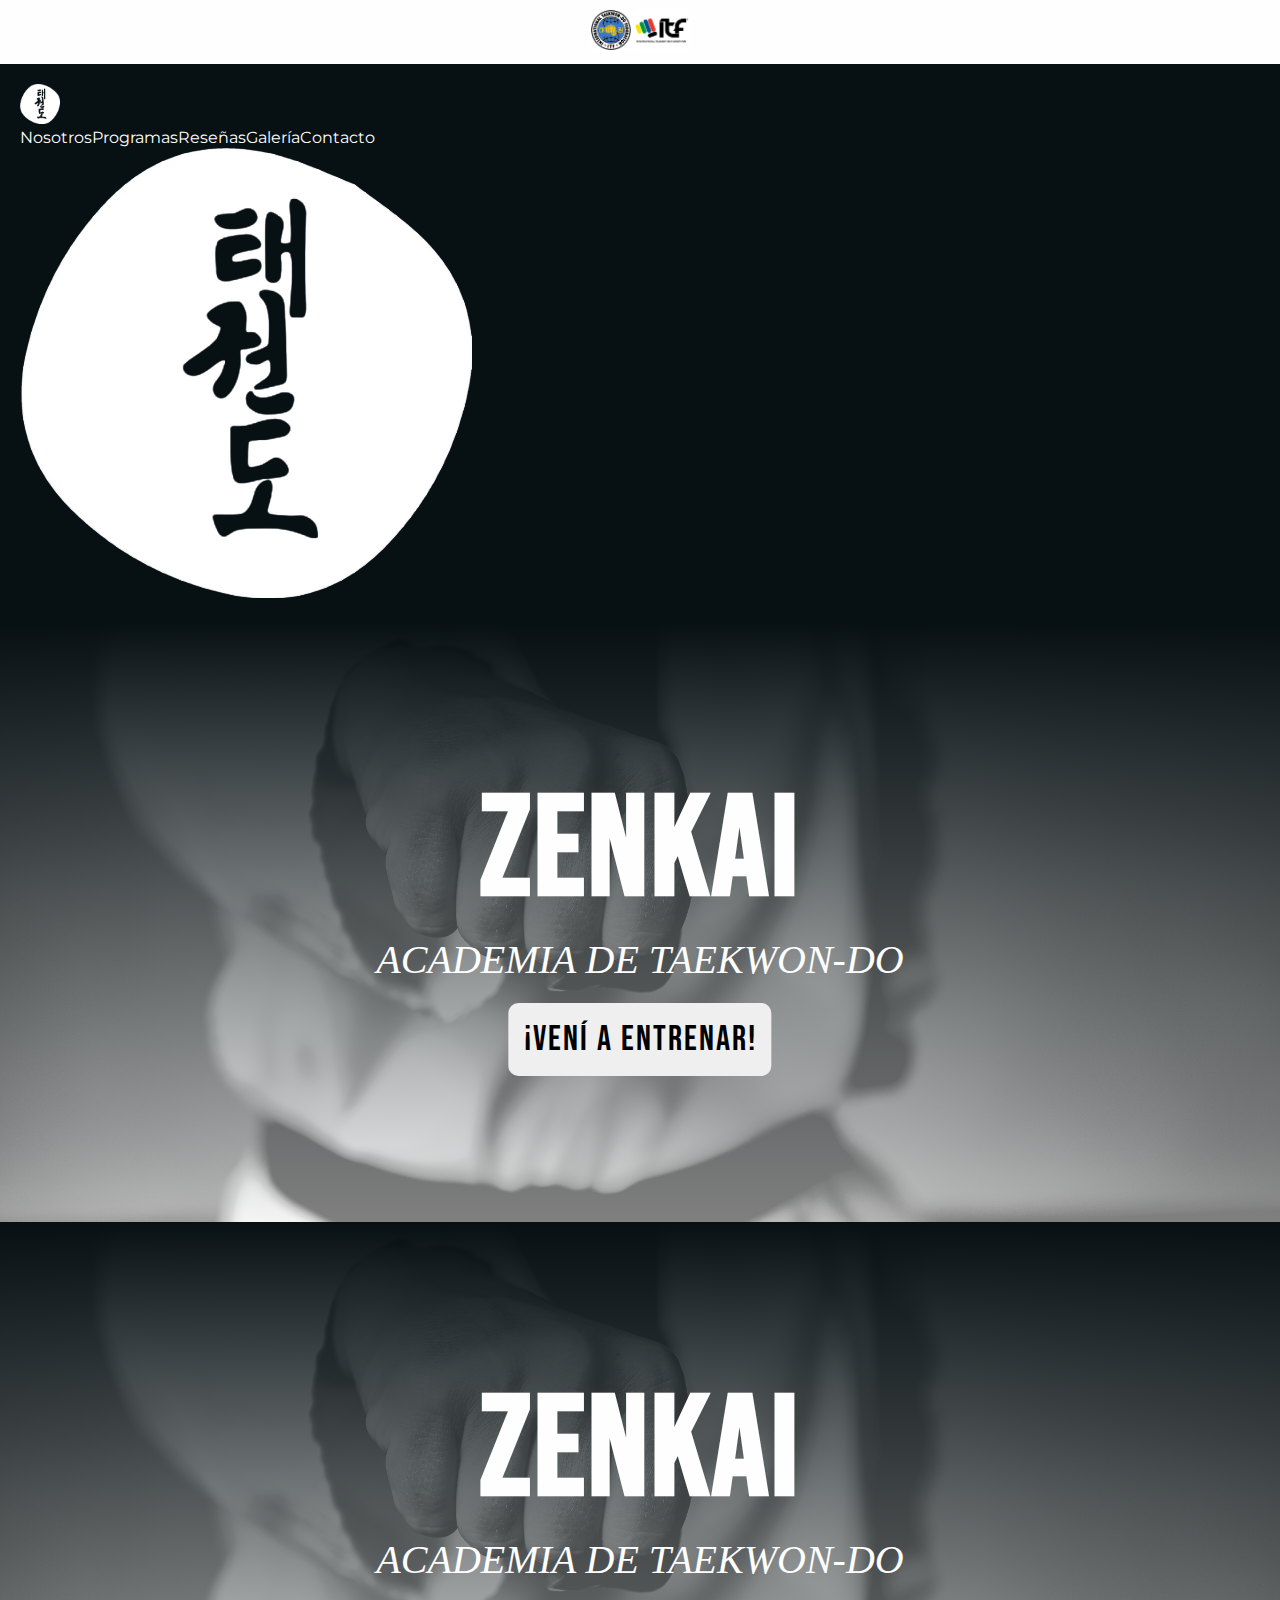
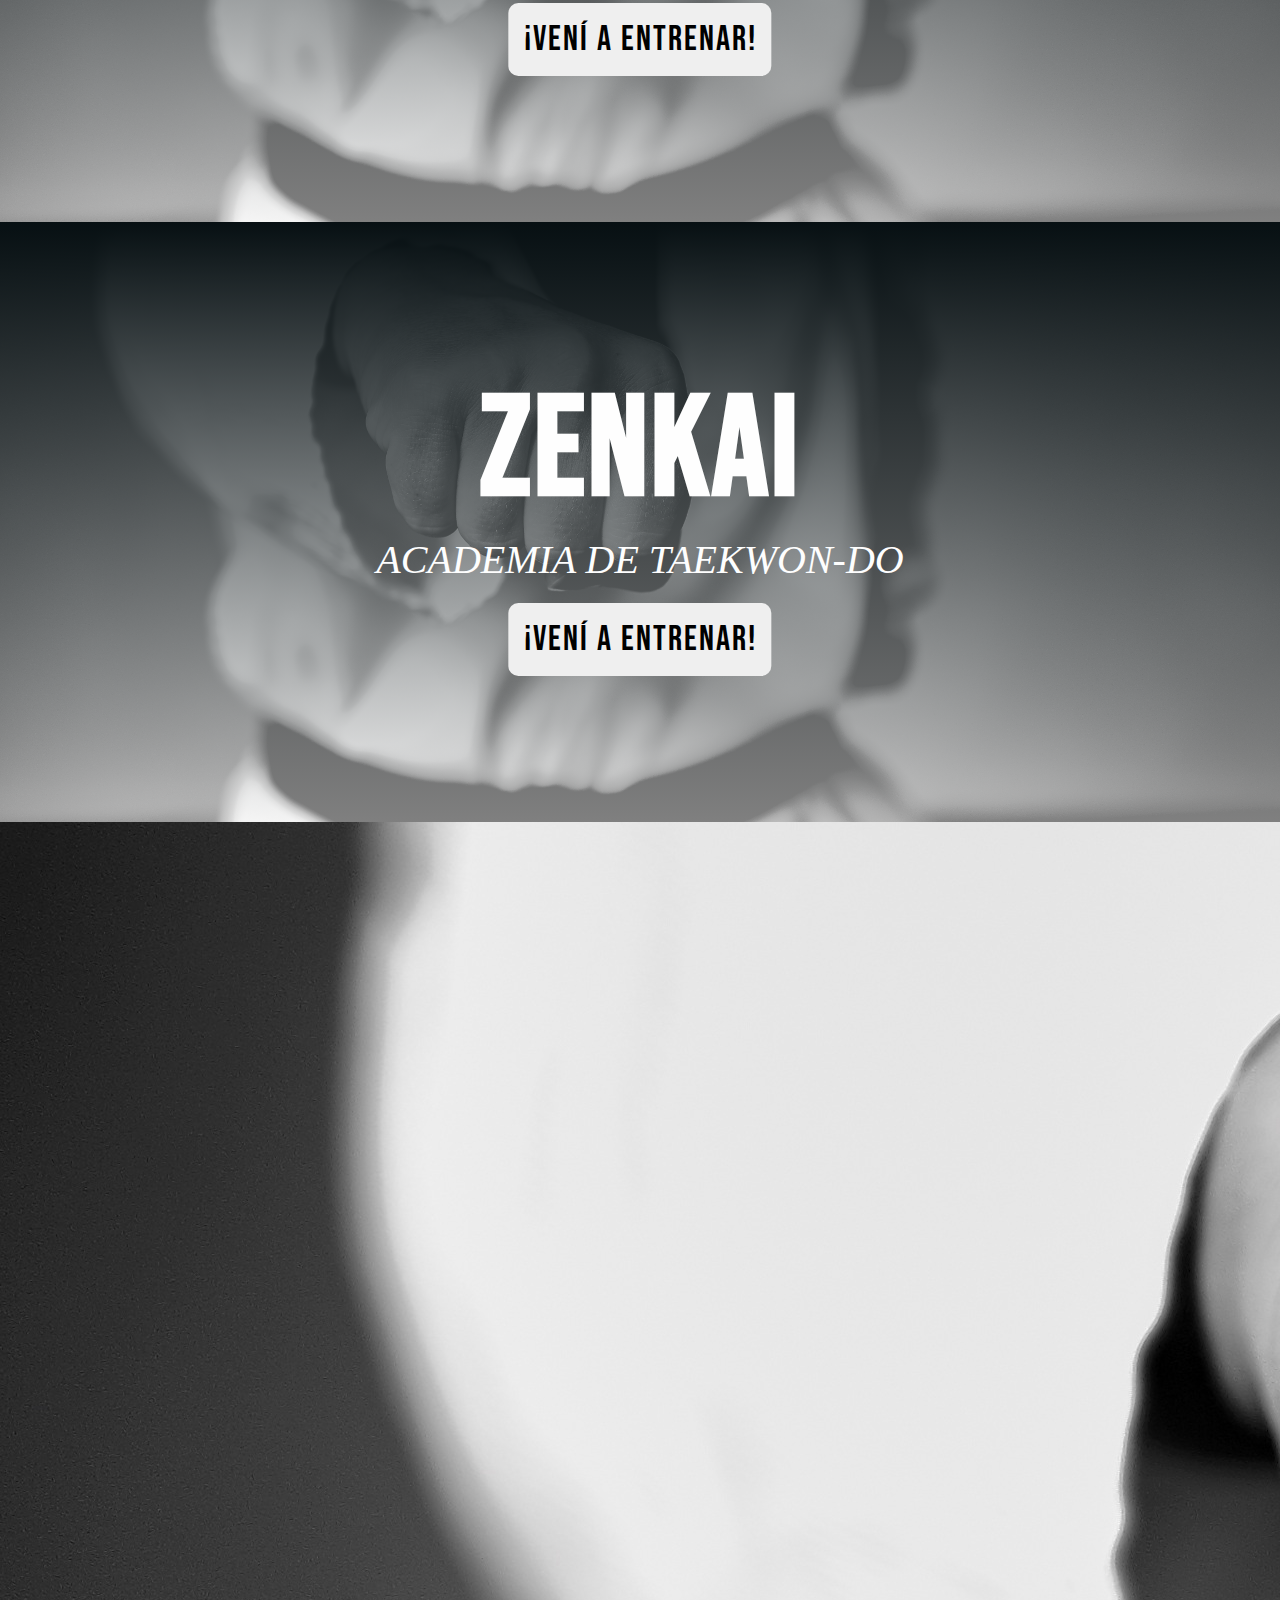
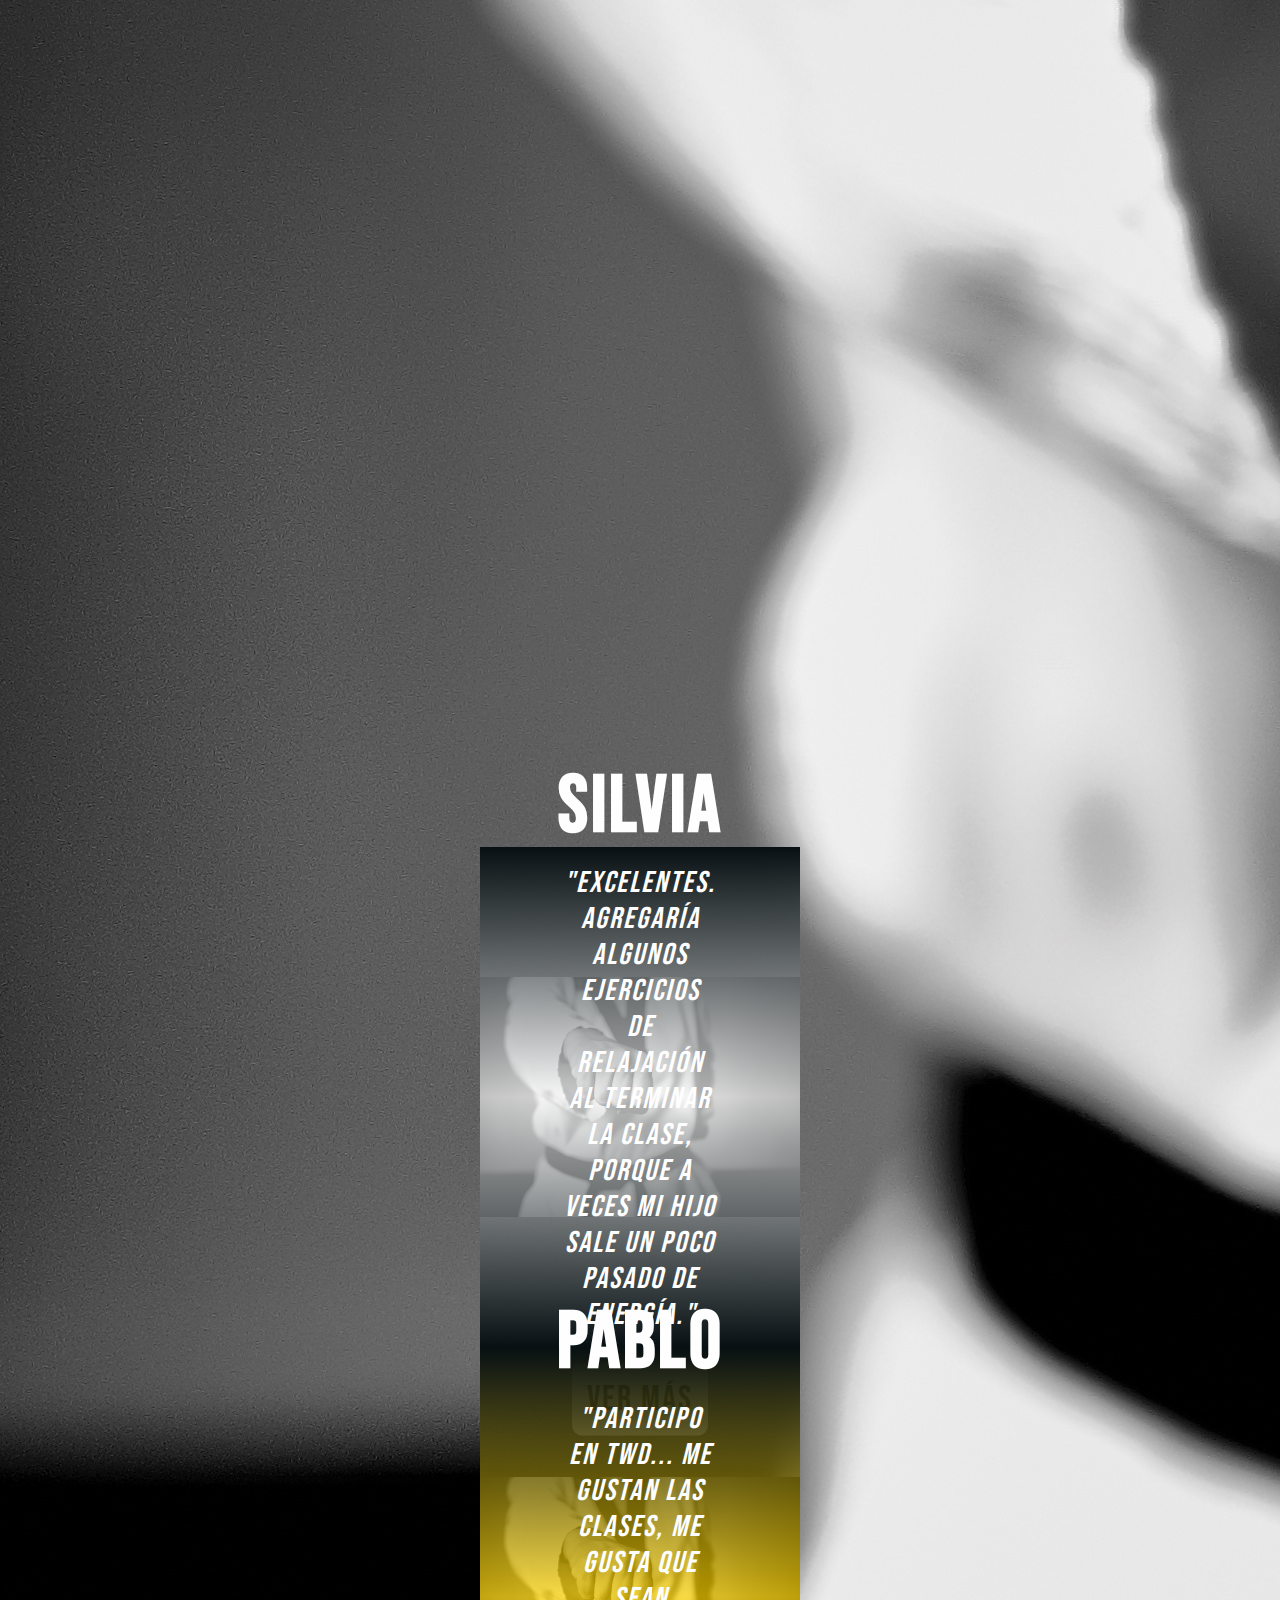
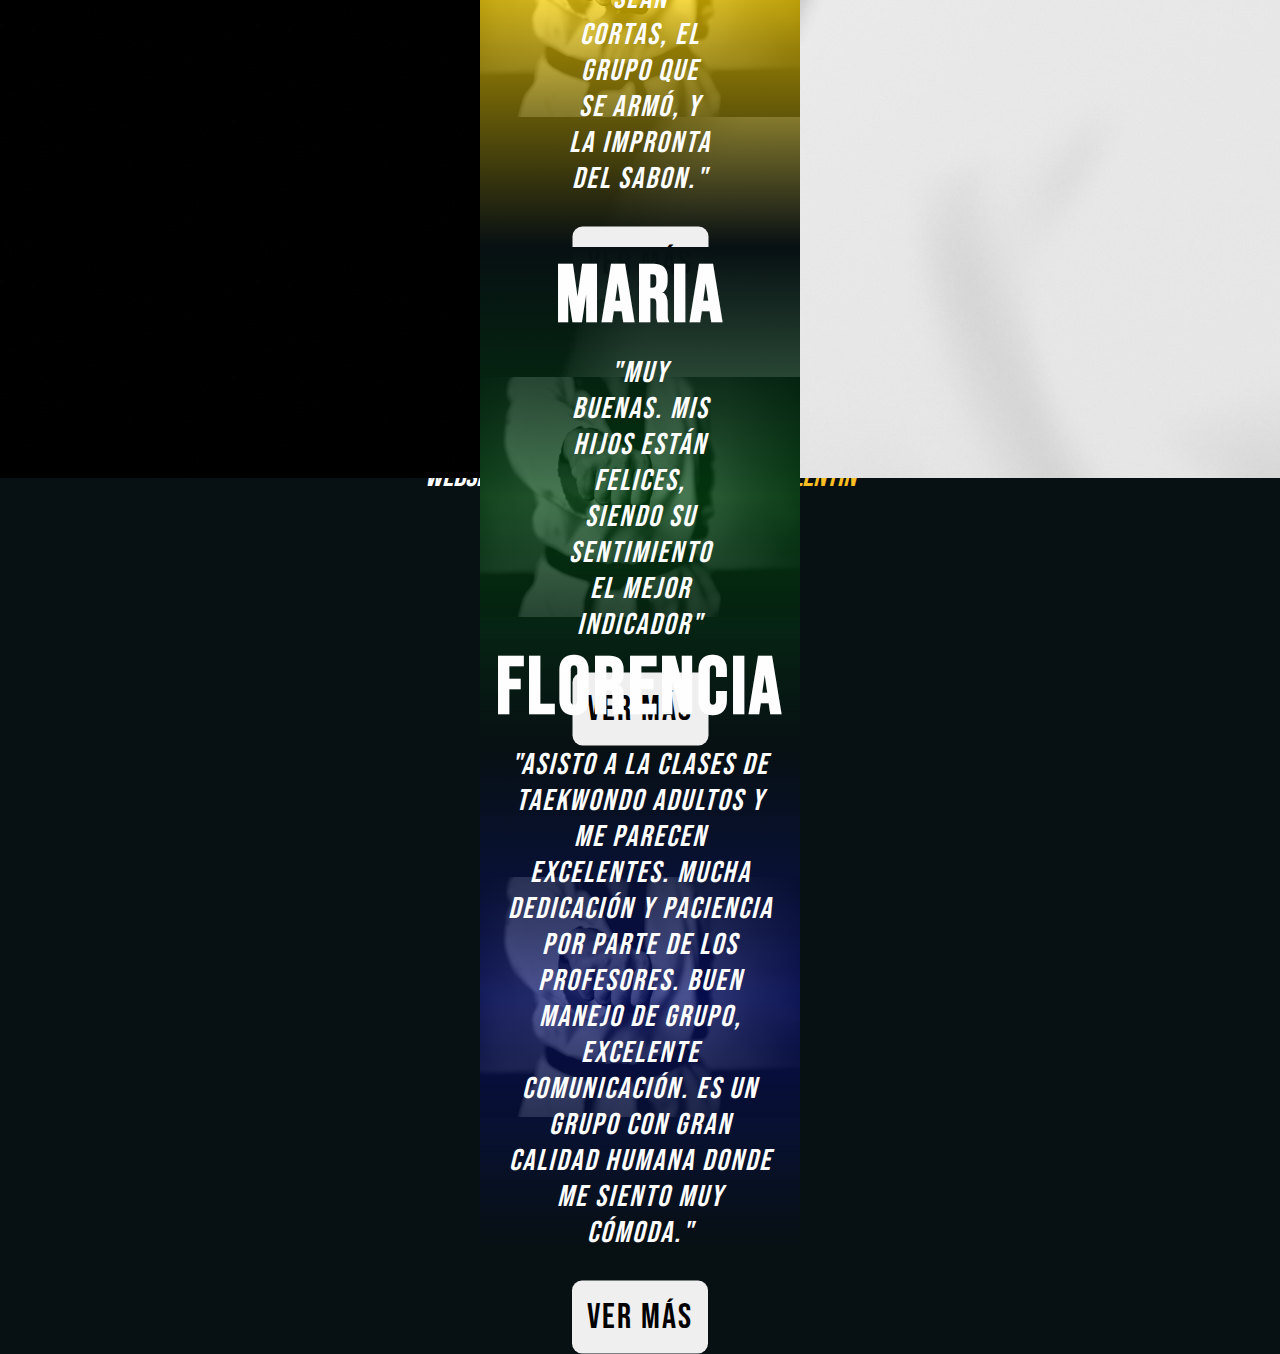
==== commit 8fea7f2b: "segunda pagina lista" ====
--- a/index.html
+++ b/index.html
@@ -22,10 +22,10 @@
                 <a class="nav-link" href="">Nosotros</a>
                 <a class="nav-link" href="">Programas</a>
                 <a class="nav-link" href="">Reseñas</a>
-                <a class="nav-link" href="">Galería</a>
+                <a class="nav-link" href="./pages/galeria.html">Galería</a>
                 <a class="nav-link" href="">Contacto</a>
                 </ul>
-            <img src="./images/zenkai.jpg" alt="logo" class="logoImagen2">
+            <img src="./images/zenkai.jpg" alt="logo" class="logoImagen2d">
         </div>
     </header>
 
--- a/styles.css
+++ b/styles.css
@@ -32,11 +32,13 @@
 }
 header .nav {
   justify-content: center;
+  align-items: center;
   padding: 10px;
   margin: 10px;
 }
 header .nav ul {
   display: flex;
+  text-align: center;
 }
 header .nav a {
   text-decoration: none !important;
@@ -244,6 +246,168 @@
   padding: 40px;
 }
 
+/*RESEÑAS*/
+.nombreTitulo3 {
+  color: #fefefe;
+  text-align: center;
+  font-size: 70px;
+  font-family: "Bebas";
+  font-style: italic;
+  letter-spacing: 4px;
+  align-items: center;
+}
+
+.contacte {
+  text-align: center;
+  font-size: 35px;
+  font-family: "Bebas";
+  font-style: italic;
+  color: #FCBF23;
+}
+
+.reseñas {
+  display: grid;
+  grid-template-columns: 25% 25% 25%;
+  grid-template-rows: repeat(3, 250px);
+  column-gap: 50px;
+  row-gap: 50px;
+  justify-content: center;
+  text-align: center;
+  padding-bottom: 25px;
+  padding-top: 25px;
+  color: #fefefe;
+}
+.reseñas .reseña1 {
+  grid-area: 1/1/2/3;
+  background-color: hsla(43, 97%, 56%, 0.5);
+  border-radius: 20px;
+  position: relative;
+  padding: 20px;
+}
+.reseñas .reseña1 .comentario1 {
+  position: absolute;
+  top: 50%;
+  transform: translate(0, -50%);
+  padding: 20px;
+}
+.reseñas .reseña2 {
+  grid-area: 1/3/3/4;
+  background-color: rgba(0, 128, 0, 0.5);
+  display: flex;
+  align-items: center;
+  border-radius: 20px;
+  padding: 20px;
+}
+.reseñas .reseña3 {
+  grid-area: 2/1/4/2;
+  background-color: rgba(170, 25, 25, 0.5);
+  display: flex;
+  align-items: center;
+  border-radius: 20px;
+  padding: 20px;
+}
+.reseñas .reseña4 {
+  grid-area: 3/2/4/4;
+  background-color: rgba(0, 0, 205, 0.5);
+  position: relative;
+  border-radius: 20px;
+  padding: 20px;
+}
+.reseñas .reseña4 .comentario4 {
+  position: absolute;
+  top: 50%;
+  transform: translate(0, -50%);
+  padding: 20px;
+}
+.reseñas .reseña5 {
+  background-color: rgba(0, 0, 0, 0.5);
+  border-radius: 20px;
+  padding: 20px;
+  position: relative;
+}
+.reseñas .avatar {
+  height: 40px;
+  width: 40px;
+}
+.reseñas .nombreTestimonio {
+  font-size: 35px;
+  font-family: "Bebas";
+  text-shadow: 0.1em 0.1em 0.2em black;
+  letter-spacing: 2px;
+}
+.reseñas .testimonio {
+  font-size: 14px;
+  font-family: "Montserrat";
+  font-style: italic;
+  text-shadow: 0.1em 0.1em 0.3em black;
+}
+
+/*GALERIA*/
+.nombreTitulo2 {
+  margin-bottom: 0;
+  color: #071013;
+  background-color: #fefefe;
+  text-align: center;
+  font-size: 70px;
+  font-family: "Bebas";
+  font-style: italic;
+  letter-spacing: 4px;
+  padding: 20px 0 20px 0;
+  align-items: center;
+}
+
+.galeria {
+  display: grid;
+  grid-template-columns: 25% 25% 25%;
+  grid-template-rows: repeat(4, 450px);
+  column-gap: 50px;
+  row-gap: 50px;
+  justify-content: center;
+  text-align: center;
+  background-color: #fefefe;
+  padding-bottom: 80px;
+}
+.galeria div {
+  background-size: cover;
+  box-shadow: 10px 10px 10px #071013;
+}
+.galeria .img1 {
+  background-image: url(./images/img1.JPG);
+}
+.galeria .img2 {
+  background-image: url(./images/img2.JPG);
+}
+.galeria .img3 {
+  background-image: url(./images/img3.JPG);
+}
+.galeria .img4 {
+  background-image: url(./images/img4.JPG);
+}
+.galeria .img5 {
+  background-image: url(./images/img5.JPG);
+}
+.galeria .img6 {
+  background-image: url(./images/img6.JPG);
+}
+.galeria .img7 {
+  background-image: url(./images/img7.JPG);
+}
+.galeria .img8 {
+  background-image: url(./images/img8.JPG);
+}
+.galeria .img9 {
+  background-image: url(./images/img9.JPG);
+}
+.galeria .img10 {
+  background-image: url(./images/img10.JPG);
+}
+.galeria .img11 {
+  background-image: url(./images/img11.JPG);
+}
+.galeria .img12 {
+  background-image: url(./images/img12.JPG);
+}
+
 /*FOOTER*/
 footer {
   width: 100%;
@@ -344,6 +508,13 @@
     grid-area: 3/2/4/3;
   }
 }
+@media only screen and (max-width: 850px) {
+  .galeria {
+    grid-template-columns: 1fr 1fr;
+    grid-template-rows: repeat(6, 450px);
+    padding: 0 50px 50px 50px;
+  }
+}
 @media only screen and (max-width: 800px) {
   .carousel-item {
     height: 400px;
@@ -359,35 +530,36 @@
   }
 }
 @media only screen and (max-width: 750px) {
-  .carousel-item .contenido .nombre {
-    font-size: 60px;
-  }
-  .carousel-item .contenido .coment {
-    font-size: 20px;
-  }
-  .categorias .nombreCategoria {
-    grid-template-rows: 350px 200px 350px;
-  }
-  .categorias .cat p {
-    font-size: 60px;
-  }
-  .reseñas div p {
-    font-size: 60px;
-  }
-  .reseñas .carousel-item {
-    height: 400px;
-  }
-}
-@media only screen and (max-width: 630px) {
   header .nav {
     align-items: center;
-    height: 200px;
+    height: 250px;
   }
   header .nav ul {
     display: block;
     text-align: center;
     font-size: 15px;
   }
+  .carousel-item .contenido .nombre {
+    font-size: 60px;
+  }
+  .carousel-item .contenido .coment {
+    font-size: 20px;
+  }
+  .carousel-item .contenido .coment2 {
+    font-size: 15px;
+  }
+  .categorias .nombreCategoria {
+    grid-template-rows: 350px 200px 350px;
+  }
+  .categorias .cat p {
+    font-size: 60px;
+  }
+  .reseñas div p {
+    font-size: 60px;
+  }
+  .reseñas .carousel-item {
+    height: 400px;
+  }
 }
 @media only screen and (max-width: 600px) {
   .carousel-item {
@@ -411,10 +583,15 @@
   .reseñas div p {
     font-size: 40px;
   }
+  .galeria {
+    grid-template-columns: 1fr;
+    grid-template-rows: repeat(12, 450px);
+    padding: 0 50px 50px 50px;
+  }
 }
 @media only screen and (max-width: 550px) {
   header .nav {
-    height: 180px;
+    height: 210px;
   }
   header .nav ul {
     font-size: 10px;
@@ -447,6 +624,9 @@
   }
 }
 @media only screen and (max-width: 500px) {
+  .carousel-item {
+    height: 300px;
+  }
   .categorias .nombreCategoria {
     grid-template-rows: 180px 150px 180px;
   }
@@ -477,7 +657,10 @@
     font-size: 12px;
   }
   .reseñas .carousel-item .coment2 {
-    font-size: 10px;
+    font-size: 8px;
+  }
+  .nombreTitulo2 {
+    font-size: 60px;
   }
 }
 
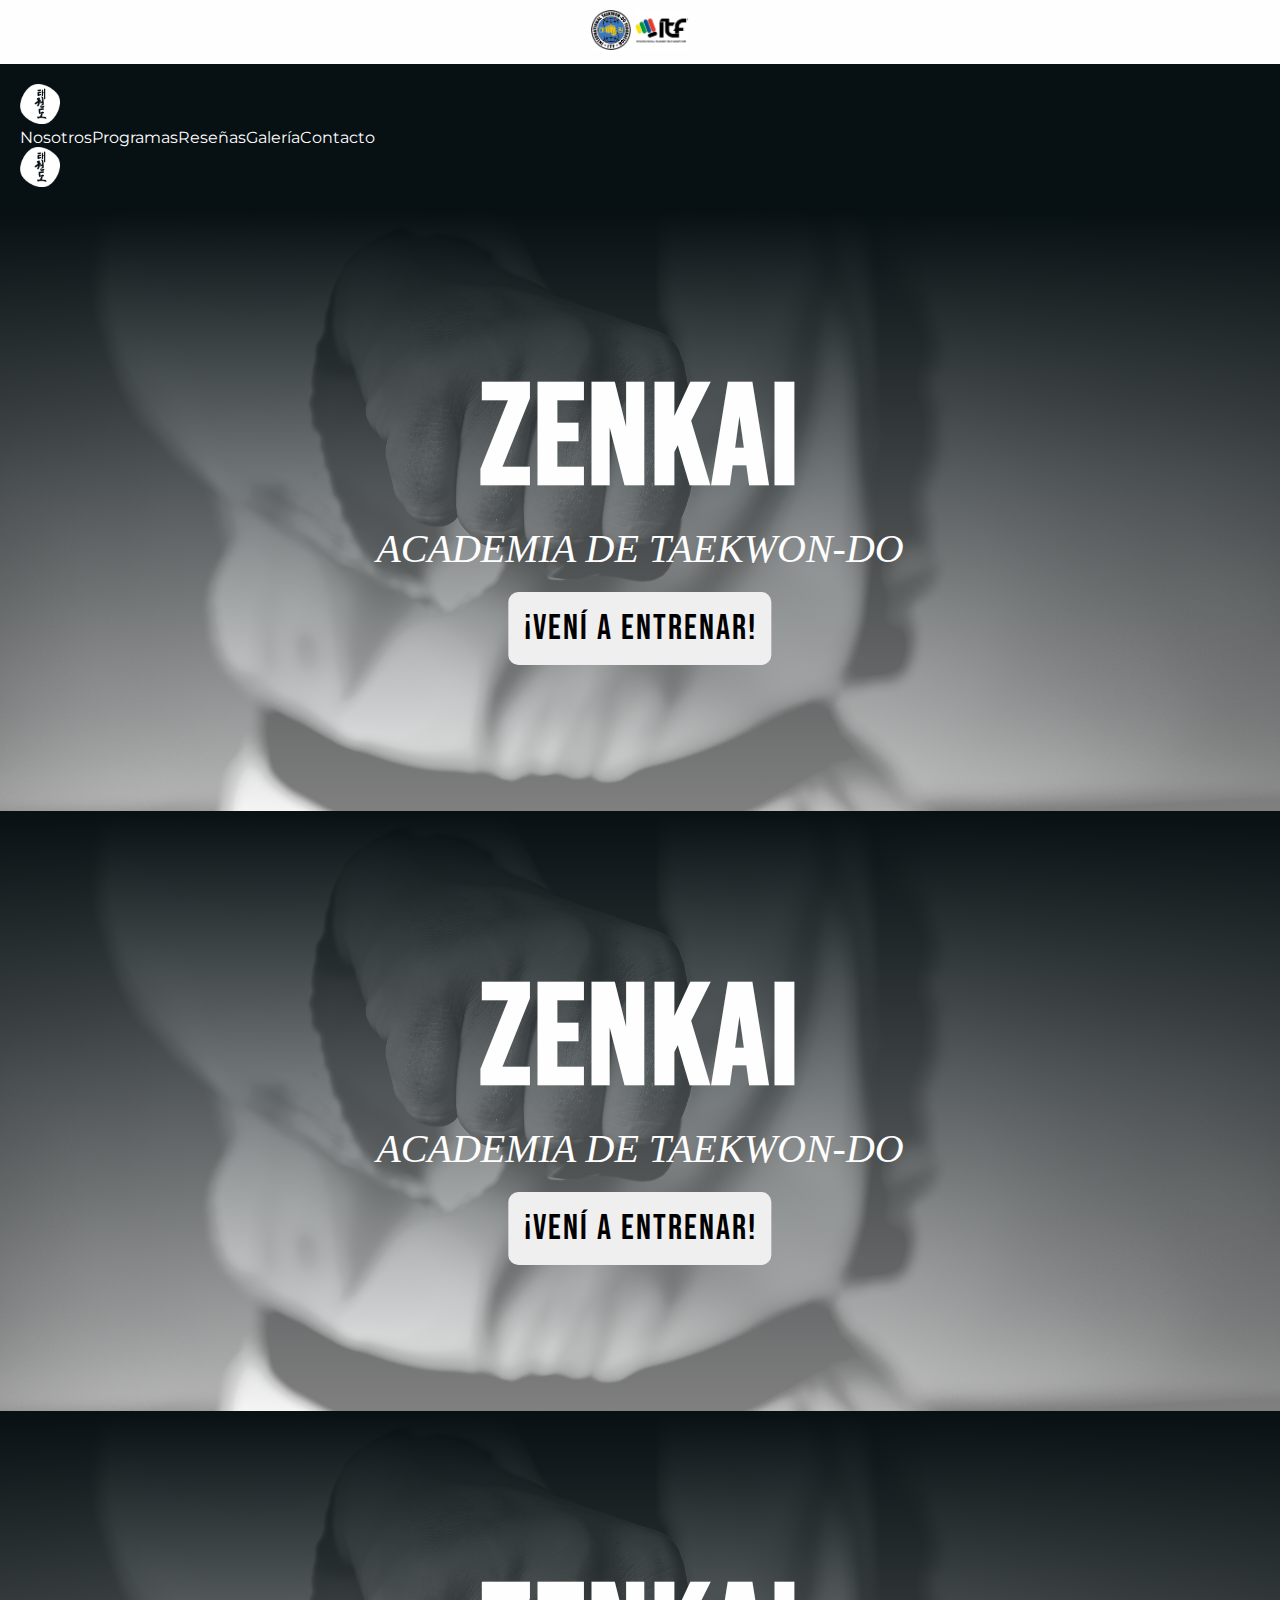
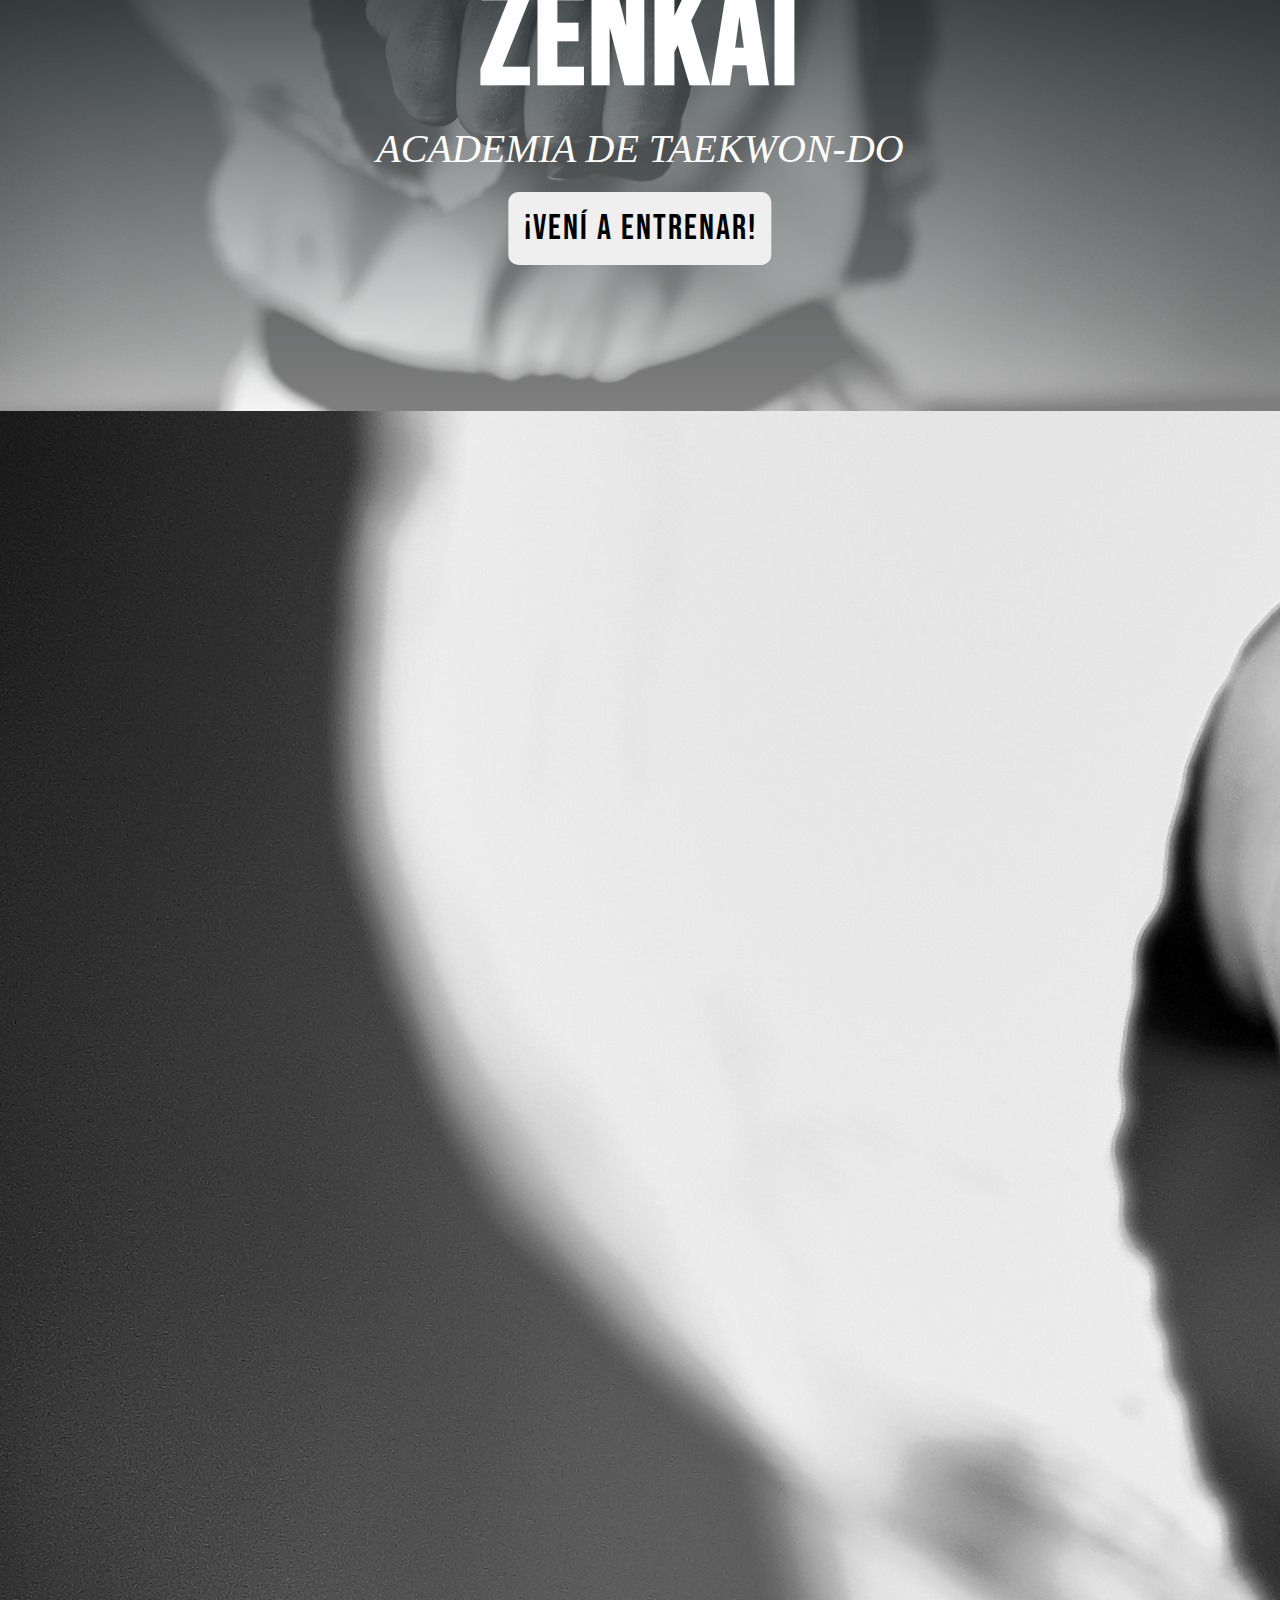
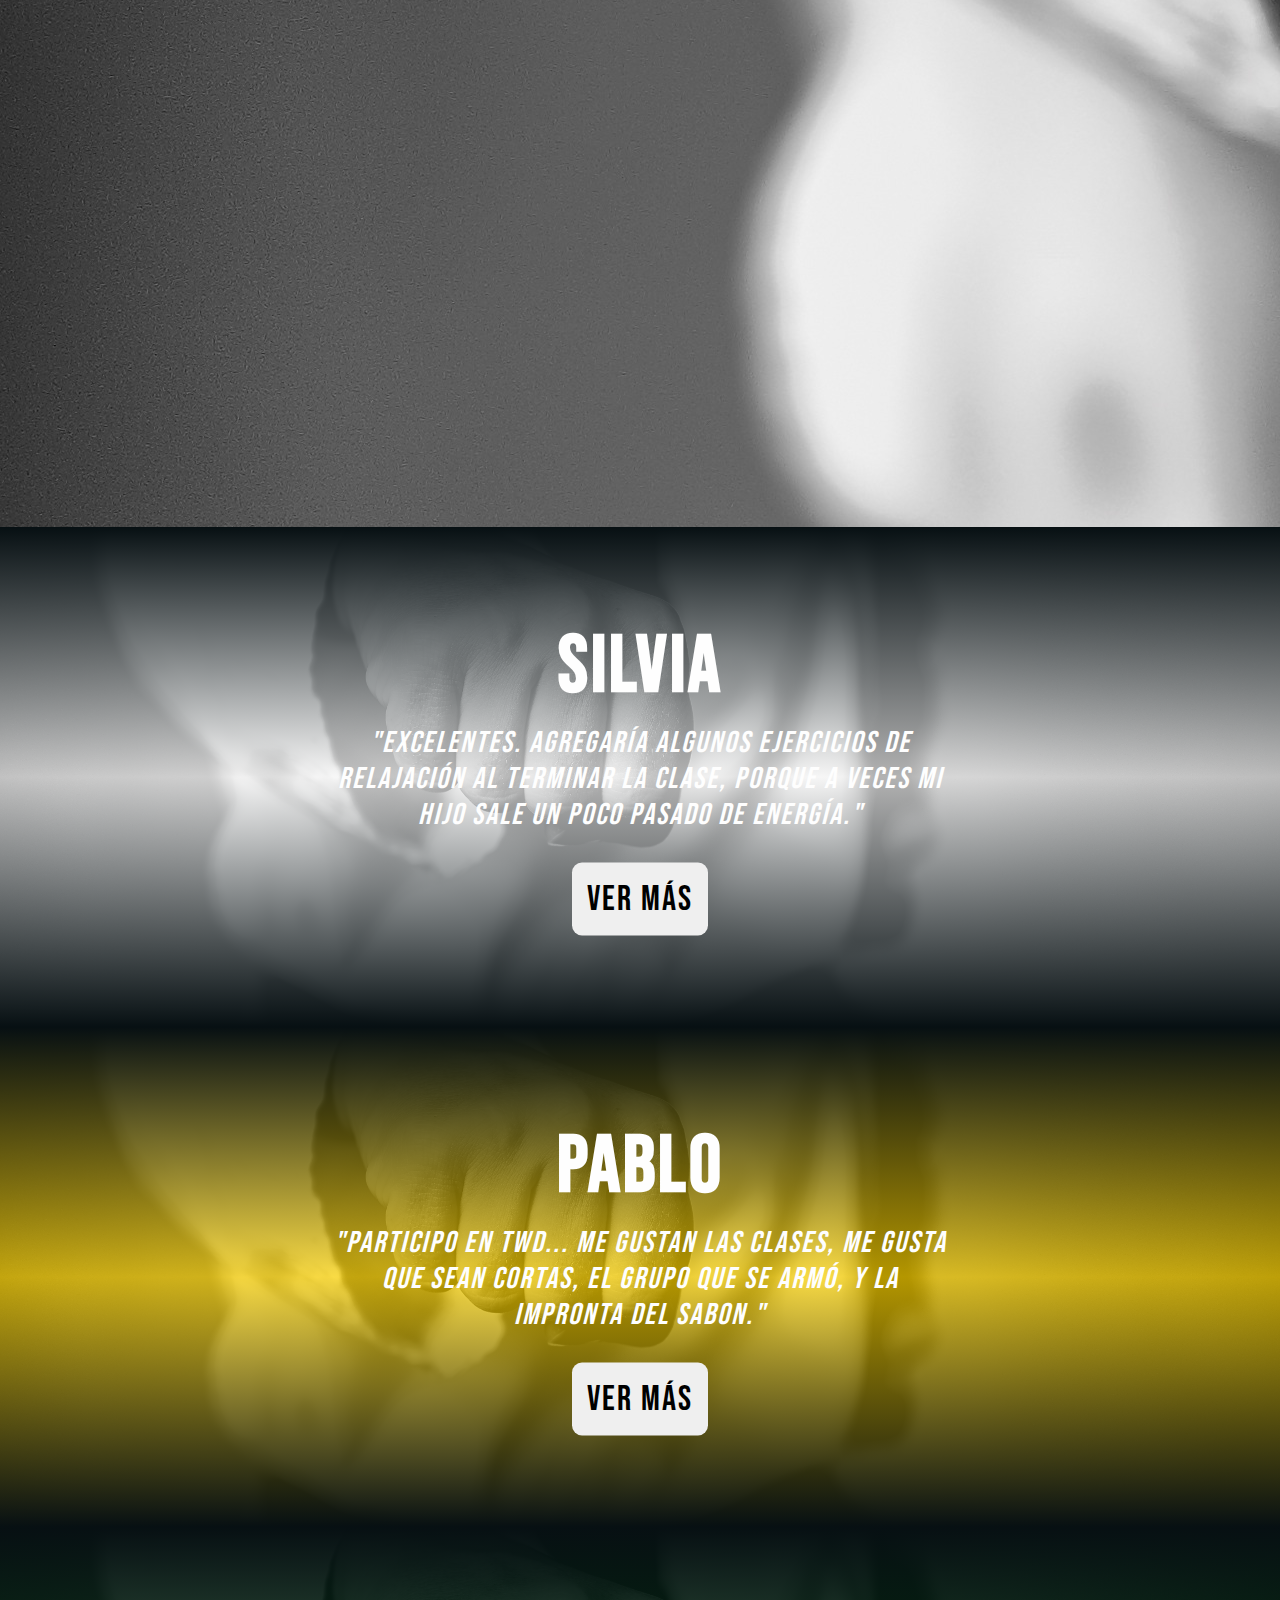
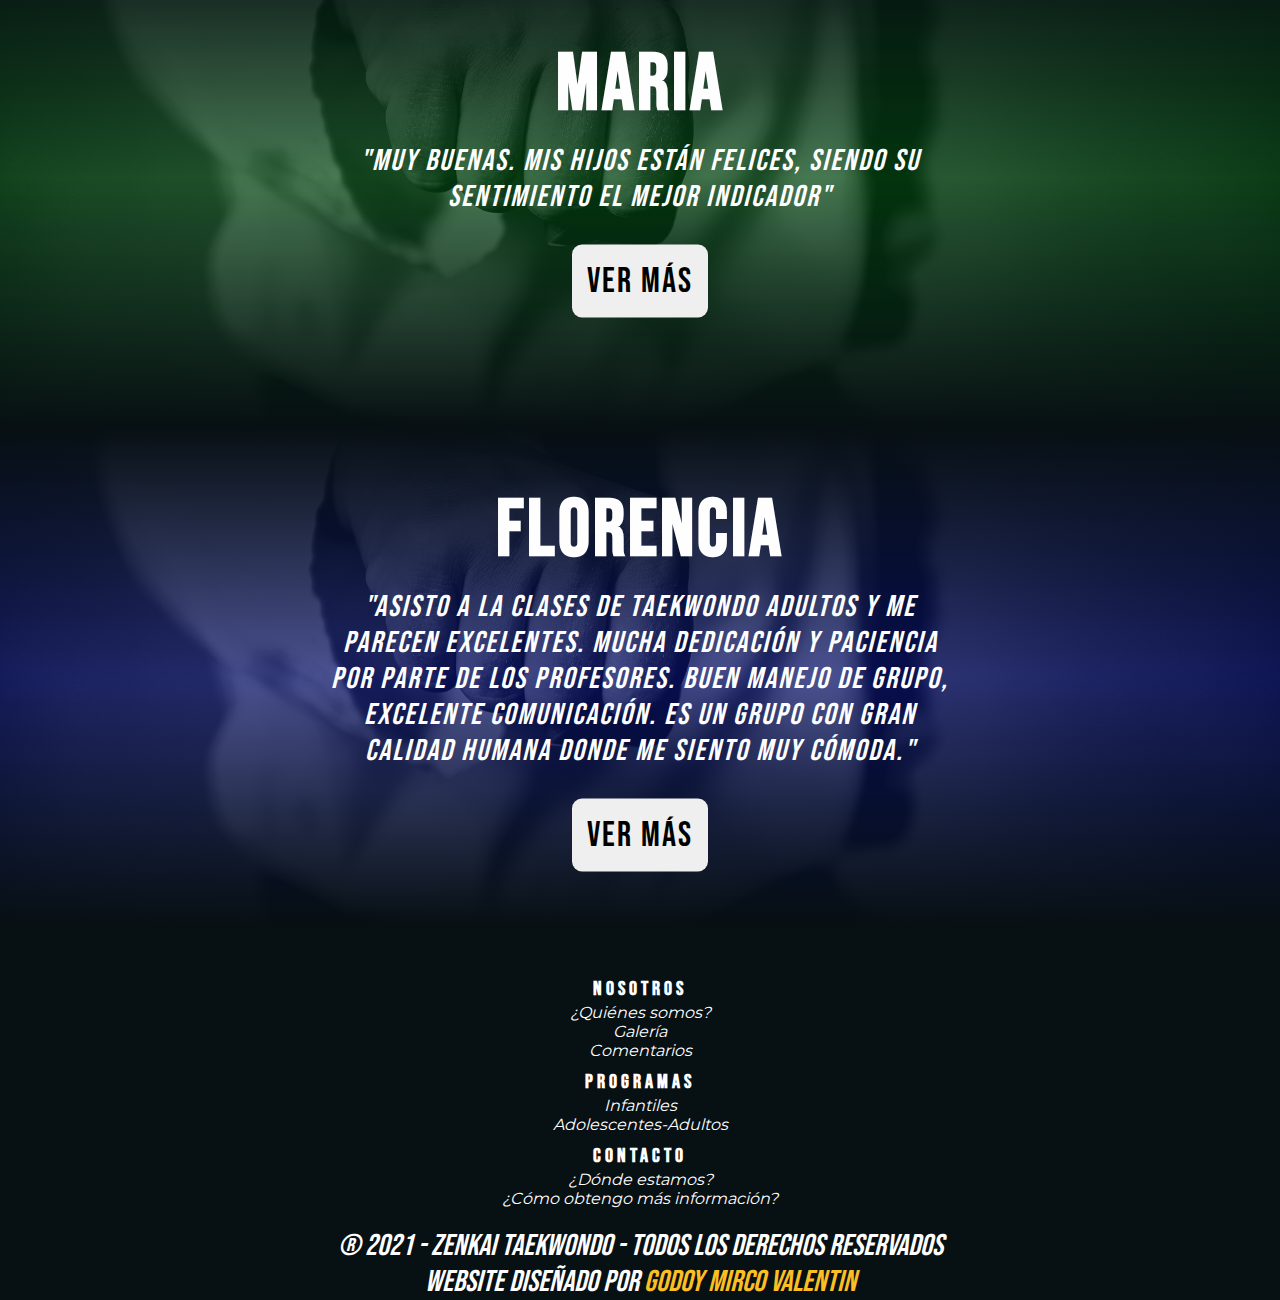
==== commit 5cf11aa7: "falta solo la pag nosotros" ====
--- a/index.html
+++ b/index.html
@@ -19,13 +19,13 @@
         <div class="nav">
             <img src="./images/zenkai.jpg" alt="logo" class="logoImagen2">
                 <ul>
-                <a class="nav-link" href="">Nosotros</a>
-                <a class="nav-link" href="">Programas</a>
-                <a class="nav-link" href="">Reseñas</a>
+                <a class="nav-link" href="./pages/nosotros.html">Nosotros</a>
+                <a class="nav-link" href="./pages/programas.html">Programas</a>
+                <a class="nav-link" href="./pages/reseñas.html">Reseñas</a>
                 <a class="nav-link" href="./pages/galeria.html">Galería</a>
-                <a class="nav-link" href="">Contacto</a>
+                <a class="nav-link" href="./pages/contacto.html">Contacto</a>
                 </ul>
-            <img src="./images/zenkai.jpg" alt="logo" class="logoImagen2d">
+            <img src="./images/zenkai.jpg" alt="logo" class="logoImagen2">
         </div>
     </header>
 
--- a/styles.css
+++ b/styles.css
@@ -45,8 +45,7 @@
   color: #fefefe;
   font-family: "Montserrat";
 }
-
-nav a:hover {
+header .nav a:hover {
   color: #FCBF23;
 }
 
@@ -246,6 +245,98 @@
   padding: 40px;
 }
 
+/*PROGRAMAS*/
+.categorias2 p {
+  text-align: center;
+  justify-content: center;
+  font-size: 80px;
+  font-family: "Bebas";
+  color: #FCBF23;
+  letter-spacing: 2px;
+  margin-bottom: 0;
+}
+
+.programas {
+  display: grid;
+  grid-template-columns: 1fr;
+  grid-template-rows: repeat(4, 450px);
+  column-gap: 50px;
+  row-gap: 50px;
+  margin: 0 50px 0 50px;
+}
+.programas .infantiles2 {
+  grid-area: 1/1/2/2;
+  background-image: linear-gradient(hsl(195, 46%, 5%), hsla(0, 0%, 100%, 0.5), hsl(195, 46%, 5%)), url(./images/infantiles.JPG);
+  border-radius: 10px;
+  background-position: center;
+  position: relative;
+}
+.programas .infantiles2 p {
+  color: #FCBF23;
+  font-family: "Montserrat";
+  text-shadow: 0.1em 0.1em 0.2em #071013;
+  font-size: 60px;
+  position: absolute;
+  top: 50%;
+  left: 50%;
+  transform: translate(-50%, -10%);
+}
+.programas .infantiles2 .p2 {
+  color: #FCBF23;
+  font-family: "Montserrat";
+  text-shadow: 0.1em 0.1em 0.2em #071013;
+  font-size: 60px;
+  position: absolute;
+  top: 50%;
+  left: 50%;
+  transform: translate(-50%, -90%);
+}
+.programas .texto {
+  position: relative;
+  grid-area: 2/1/3/2;
+}
+.programas .texto p {
+  font-family: "Montserrat";
+  color: #fefefe;
+  font-size: 20px;
+  position: absolute;
+  top: 50%;
+  left: 50%;
+  transform: translate(-50%, -50%);
+  font-size: 25px;
+}
+.programas .adultos2 {
+  grid-area: 3/1/4/2;
+  background-image: linear-gradient(hsl(195, 46%, 5%), hsla(0, 0%, 100%, 0.5), hsl(195, 46%, 5%)), url(./images/infantiles.JPG);
+  border-radius: 10px;
+  background-position: center;
+  position: relative;
+}
+.programas .adultos2 p {
+  color: #FCBF23;
+  text-shadow: 0.1em 0.1em 0.2em #071013;
+  font-family: "Montserrat";
+  font-size: 60px;
+  position: absolute;
+  top: 50%;
+  left: 50%;
+  transform: translate(-50%, -50%);
+}
+.programas .texto2 {
+  position: relative;
+  grid-area: 4/1/5/2;
+}
+.programas .texto2 p {
+  font-family: "Montserrat";
+  color: #fefefe;
+  font-size: 20px;
+  position: absolute;
+  top: 50%;
+  left: 50%;
+  transform: translate(-50%, -50%);
+  font-size: 25px;
+}
+
 /*RESEÑAS*/
 .nombreTitulo3 {
   color: #fefefe;
@@ -257,86 +348,97 @@
   align-items: center;
 }
 
-.contacte {
+.clikea {
   text-align: center;
   font-size: 35px;
   font-family: "Bebas";
   font-style: italic;
   color: #FCBF23;
-}
-
-.reseñas {
+  margin-bottom: 15px;
+  text-decoration: none !important;
+}
+
+.reseñas22 {
   display: grid;
-  grid-template-columns: 25% 25% 25%;
+  grid-template-columns: repeat(3, 1fr);
   grid-template-rows: repeat(3, 250px);
   column-gap: 50px;
   row-gap: 50px;
   justify-content: center;
   text-align: center;
-  padding-bottom: 25px;
-  padding-top: 25px;
-  color: #fefefe;
-}
-.reseñas .reseña1 {
+  padding: 0px 25px 50px 25px;
+  color: #fefefe;
+}
+.reseñas22 .reseña1 {
   grid-area: 1/1/2/3;
   background-color: hsla(43, 97%, 56%, 0.5);
   border-radius: 20px;
   position: relative;
-  padding: 20px;
-}
-.reseñas .reseña1 .comentario1 {
-  position: absolute;
-  top: 50%;
-  transform: translate(0, -50%);
-  padding: 20px;
-}
-.reseñas .reseña2 {
+  padding: 10px;
+}
+.reseñas22 .reseña1 .comentario1 {
+  position: absolute;
+  top: 50%;
+  left: 50%;
+  transform: translate(-50%, -50%);
+  padding: 5px;
+}
+.reseñas22 .reseña2 {
   grid-area: 1/3/3/4;
   background-color: rgba(0, 128, 0, 0.5);
   display: flex;
   align-items: center;
   border-radius: 20px;
-  padding: 20px;
-}
-.reseñas .reseña3 {
+  padding: 10px;
+}
+.reseñas22 .reseña3 {
   grid-area: 2/1/4/2;
   background-color: rgba(170, 25, 25, 0.5);
   display: flex;
   align-items: center;
   border-radius: 20px;
-  padding: 20px;
-}
-.reseñas .reseña4 {
+  padding: 10px;
+}
+.reseñas22 .reseña4 {
   grid-area: 3/2/4/4;
   background-color: rgba(0, 0, 205, 0.5);
   position: relative;
   border-radius: 20px;
-  padding: 20px;
-}
-.reseñas .reseña4 .comentario4 {
-  position: absolute;
-  top: 50%;
+  padding: 10px;
+}
+.reseñas22 .reseña4 .comentario4 {
+  position: absolute;
+  top: 50%;
+  left: 0;
   transform: translate(0, -50%);
   padding: 20px;
 }
-.reseñas .reseña5 {
+.reseñas22 .reseña5 {
   background-color: rgba(0, 0, 0, 0.5);
   border-radius: 20px;
-  padding: 20px;
-  position: relative;
-}
-.reseñas .avatar {
-  height: 40px;
-  width: 40px;
-}
-.reseñas .nombreTestimonio {
+  padding: 10px;
+  position: relative;
+}
+.reseñas22 .reseña5 .comentario5 {
+  position: absolute;
+  top: 50%;
+  left: 50%;
+  transform: translate(-50%, -50%);
+}
+.reseñas22 .nombreTestimonio {
   font-size: 35px;
   font-family: "Bebas";
   text-shadow: 0.1em 0.1em 0.2em black;
   letter-spacing: 2px;
 }
-.reseñas .testimonio {
-  font-size: 14px;
+.reseñas22 .testimonio {
+  font-size: 20px;
+  font-family: "Montserrat";
+  font-style: italic;
+  text-shadow: 0.1em 0.1em 0.3em black;
+}
+.reseñas22 .testimonio2 {
+  font-size: 20px;
   font-family: "Montserrat";
   font-style: italic;
   text-shadow: 0.1em 0.1em 0.3em black;
@@ -408,6 +510,81 @@
   background-image: url(./images/img12.JPG);
 }
 
+/*CONTACTO*/
+.nombreTitulo3 {
+  color: #fefefe;
+  text-align: center;
+  font-size: 70px;
+  font-family: "Bebas";
+  font-style: italic;
+  letter-spacing: 4px;
+  align-items: center;
+}
+
+.contacte {
+  text-align: center;
+  font-size: 35px;
+  font-family: "Bebas";
+  font-style: italic;
+  color: #FCBF23;
+  margin-bottom: 40px;
+}
+
+.contacto {
+  height: 300px;
+  display: grid;
+  grid-template-columns: repeat(2, 1fr);
+  grid-template-rows: 450px;
+  column-gap: 200px;
+  margin-left: 200px;
+  margin-right: 200px;
+  place-items: center;
+}
+.contacto .maps {
+  border-radius: 10px;
+  grid-area: 1/1/2/2;
+  height: 100%;
+  width: 100%;
+  background-color: #FCBF23;
+  margin-bottom: 30px;
+}
+.contacto .formulario {
+  color: #fefefe;
+  font-family: "Montserrat";
+  border-radius: 10px;
+  grid-area: 1/2/2/3;
+  padding: 20px;
+}
+.contacto .formulario label {
+  color: #FCBF23;
+}
+.contacto .formulario select,
+.contacto .formulario input {
+  margin-left: 5px;
+  border: 2px solid #FCBF23;
+  border-radius: 5px;
+}
+.contacto .formulario .contactenos {
+  font-family: "Bebas";
+  font-size: 30px;
+  letter-spacing: 3px;
+  margin-bottom: 5px;
+  text-align: left;
+  color: #FCBF23;
+  font-style: italic;
+}
+.contacto .formulario .btn2 {
+  padding: 5px;
+  letter-spacing: 2px;
+  background-color: #FCBF23;
+  color: #071013;
+  font-family: "Bebas";
+  font-style: italic;
+  font-size: 20px;
+  border: 3px solid #fefefe;
+  text-align: center;
+}
+
 /*FOOTER*/
 footer {
   width: 100%;
@@ -463,6 +640,29 @@
   text-decoration: none;
 }
 
+@media only screen and (max-width: 1750px) {
+  .reseñas22 .testimonio {
+    font-size: 18px;
+  }
+  .reseñas22 .testimonio2 {
+    font-size: 18px;
+  }
+}
+@media only screen and (max-width: 1550px) {
+  .contacto {
+    column-gap: 100px;
+    margin-left: 100px;
+    margin-right: 100px;
+  }
+}
+@media only screen and (max-width: 1470px) {
+  .reseñas22 .testimonio {
+    font-size: 15px;
+  }
+  .reseñas22 .testimonio2 {
+    font-size: 15px;
+  }
+}
 @media only screen and (max-width: 1350px) {
   .carousel-item .contenido p {
     font-size: 40px;
@@ -474,12 +674,38 @@
     font-size: 50px;
   }
 }
+@media only screen and (max-width: 1300px) {
+  .nombreTitulo3 {
+    font-size: 55px;
+  }
+  .contacto {
+    column-gap: 50px;
+    margin-left: 50px;
+    margin-right: 50px;
+  }
+}
 @media only screen and (max-width: 1150px) {
   .categorias .nombreCategoria .img1 p {
     font-size: 30px;
   }
   .categorias .nombreCategoria .img3 p {
     font-size: 30px;
+  }
+}
+@media only screen and (max-width: 1100px) {
+  .reseñas22 .testimonio2 {
+    font-size: 13px;
+  }
+  .contacto {
+    grid-template-columns: 1fr;
+    grid-template-rows: 2;
+    row-gap: 50px;
+  }
+  .contacto .maps {
+    grid-area: 1/1/2/2;
+  }
+  .contacto .formulario {
+    grid-area: 2/1/3/2;
   }
 }
 @media only screen and (max-width: 1050px) {
@@ -494,6 +720,36 @@
   }
   .carousel-item .contenido button {
     font-size: 20px;
+  }
+  .programas {
+    grid-template-rows: 450px 300px 450px 300px;
+  }
+  .programas .infantiles2 p {
+    font-size: 40px;
+  }
+  .programas .infantiles2 .p2 {
+    font-size: 40px;
+  }
+  .programas .texto p {
+    font-size: 17px;
+  }
+  .programas .adultos2 p {
+    font-size: 40px;
+  }
+  .programas .texto2 p {
+    font-size: 17px;
+  }
+}
+@media only screen and (max-width: 950px) {
+  .reseñas22 {
+    display: grid;
+    grid-template-rows: repeat(3, 150px);
+  }
+  .reseñas22 .testimonio {
+    font-size: 12px;
+  }
+  .reseñas22 .testimonio2 {
+    font-size: 10px;
   }
 }
 @media only screen and (max-width: 900px) {
@@ -506,6 +762,15 @@
   }
   .categorias .nombreCategoria .img3 {
     grid-area: 3/2/4/3;
+  }
+  .reseñas22 .nombreTestimonio {
+    font-size: 30px;
+  }
+  .reseñas22 .testimonio {
+    font-size: 10px;
+  }
+  .reseñas22 .testimonio2 {
+    font-size: 8px;
   }
 }
 @media only screen and (max-width: 850px) {
@@ -560,6 +825,38 @@
   .reseñas .carousel-item {
     height: 400px;
   }
+  .nombreTitulo3 {
+    font-size: 50px;
+  }
+}
+@media only screen and (max-width: 650px) {
+  .reseñas22 .nombreTestimonio {
+    font-size: 25px;
+  }
+  .reseñas22 .testimonio {
+    font-size: 8px;
+  }
+  .reseñas22 .testimonio2 {
+    font-size: 7px;
+  }
+  .programas {
+    grid-template-rows: 350px 300px 350px 300px;
+  }
+  .programas .infantiles2 p {
+    font-size: 30px;
+  }
+  .programas .infantiles2 .p2 {
+    font-size: 30px;
+  }
+  .programas .texto p {
+    font-size: 14px;
+  }
+  .programas .adultos2 p {
+    font-size: 30px;
+  }
+  .programas .texto2 p {
+    font-size: 14px;
+  }
 }
 @media only screen and (max-width: 600px) {
   .carousel-item {
@@ -582,6 +879,11 @@
   }
   .reseñas div p {
     font-size: 40px;
+  }
+  .reseñas22 {
+    column-gap: 20px;
+    row-gap: 20px;
+    padding-bottom: 20px;
   }
   .galeria {
     grid-template-columns: 1fr;
@@ -610,6 +912,9 @@
     margin-top: 10px;
     padding: 8px;
   }
+  .categorias2 {
+    font-size: 40px;
+  }
   .reseñas .carousel-item {
     height: 300px;
   }
@@ -621,6 +926,11 @@
   }
   .reseñas .carousel-item .coment2 {
     font-size: 12px;
+  }
+  .reseñas22 {
+    column-gap: 10px;
+    row-gap: 10px;
+    padding-bottom: 10px;
   }
 }
 @media only screen and (max-width: 500px) {
@@ -639,6 +949,45 @@
   .categorias .cat {
     height: 300px;
   }
+  .nombreTitulo2 {
+    font-size: 50px;
+  }
+  .nombreTitulo3 {
+    font-size: 30px;
+  }
+  .clikea {
+    font-size: 20px;
+  }
+}
+@media only screen and (max-width: 450px) {
+  .reseñas22 .nombreTestimonio {
+    font-size: 15px;
+  }
+  .reseñas22 .testimonio {
+    font-size: 7px;
+  }
+  .reseñas22 .testimonio2 {
+    font-size: 6px;
+  }
+  .programas {
+    grid-template-rows: 250px 200px 250px 200px;
+    margin: 0 40px 0 40px;
+  }
+  .programas .infantiles2 p {
+    font-size: 30px;
+  }
+  .programas .infantiles2 .p2 {
+    font-size: 30px;
+  }
+  .programas .texto p {
+    font-size: 10px;
+  }
+  .programas .adultos2 p {
+    font-size: 30px;
+  }
+  .programas .texto2 p {
+    font-size: 10px;
+  }
 }
 @media only screen and (max-width: 400px) {
   .carousel-item {
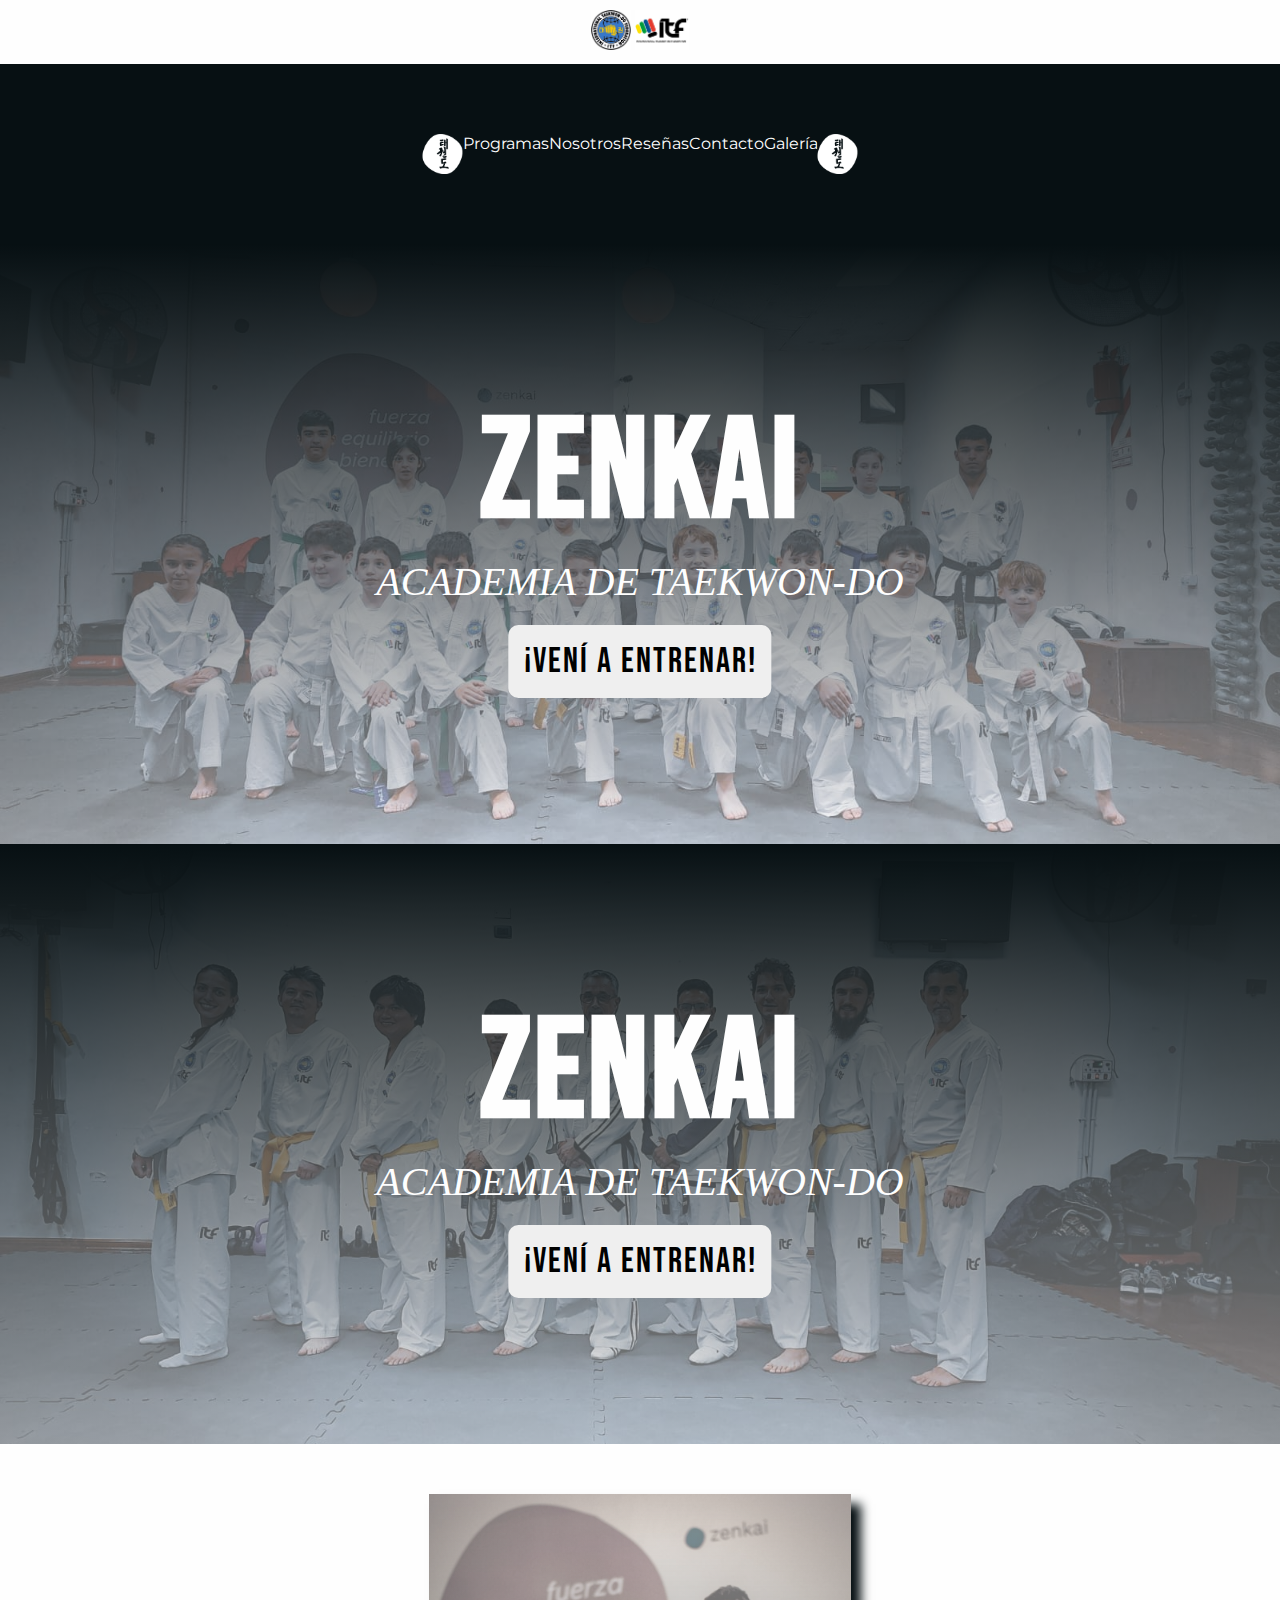
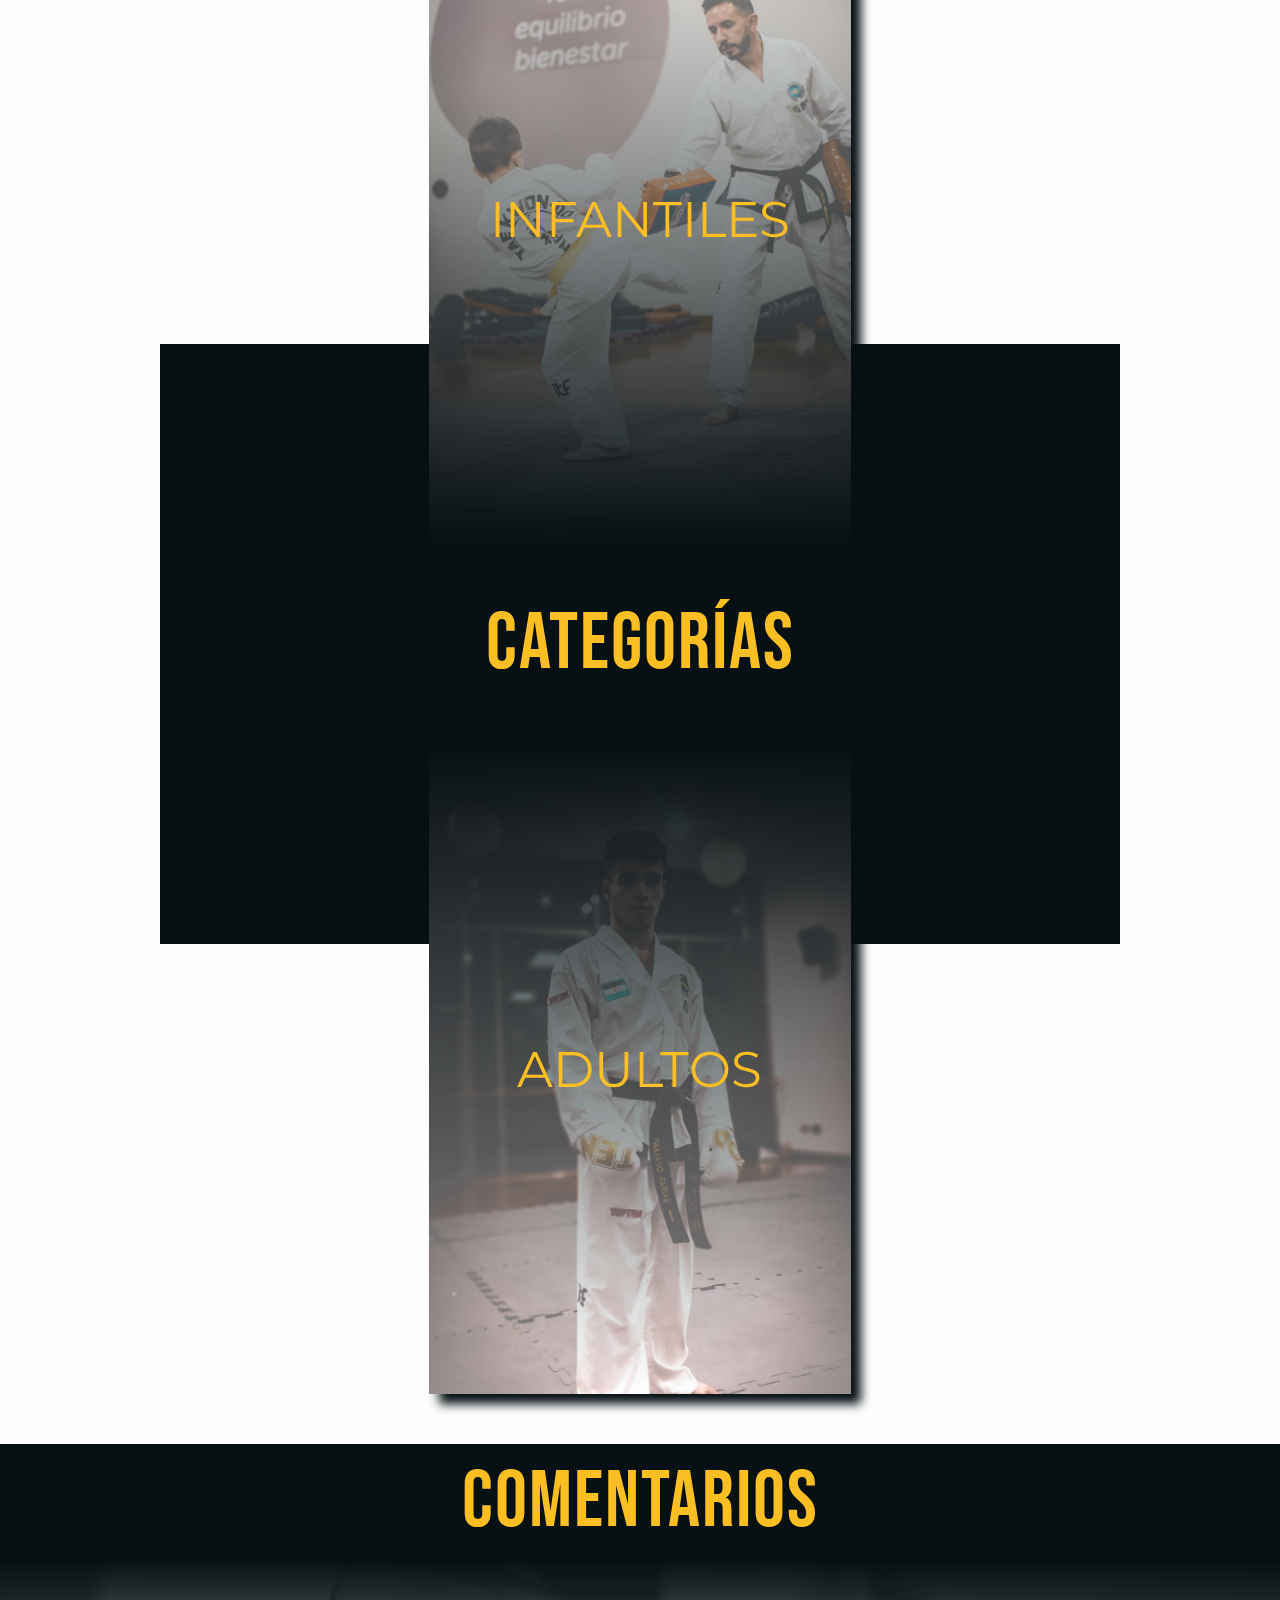
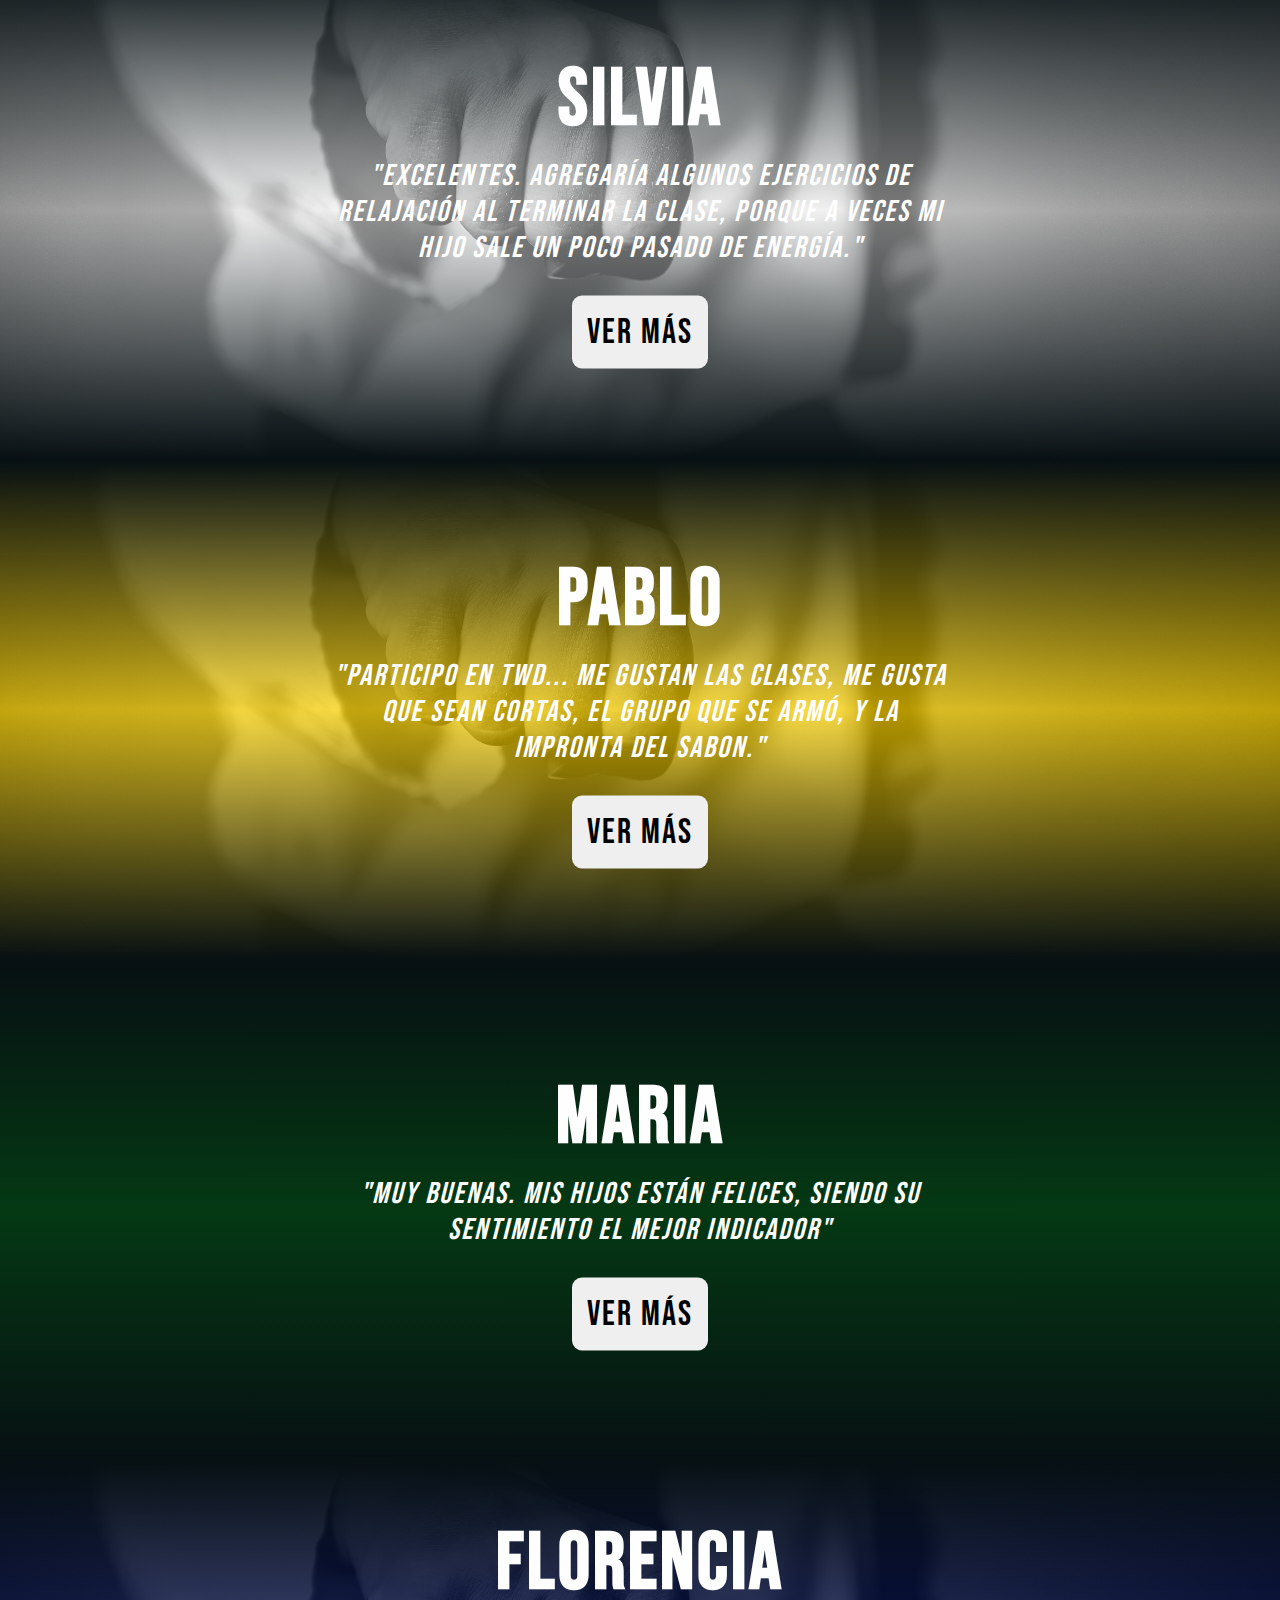
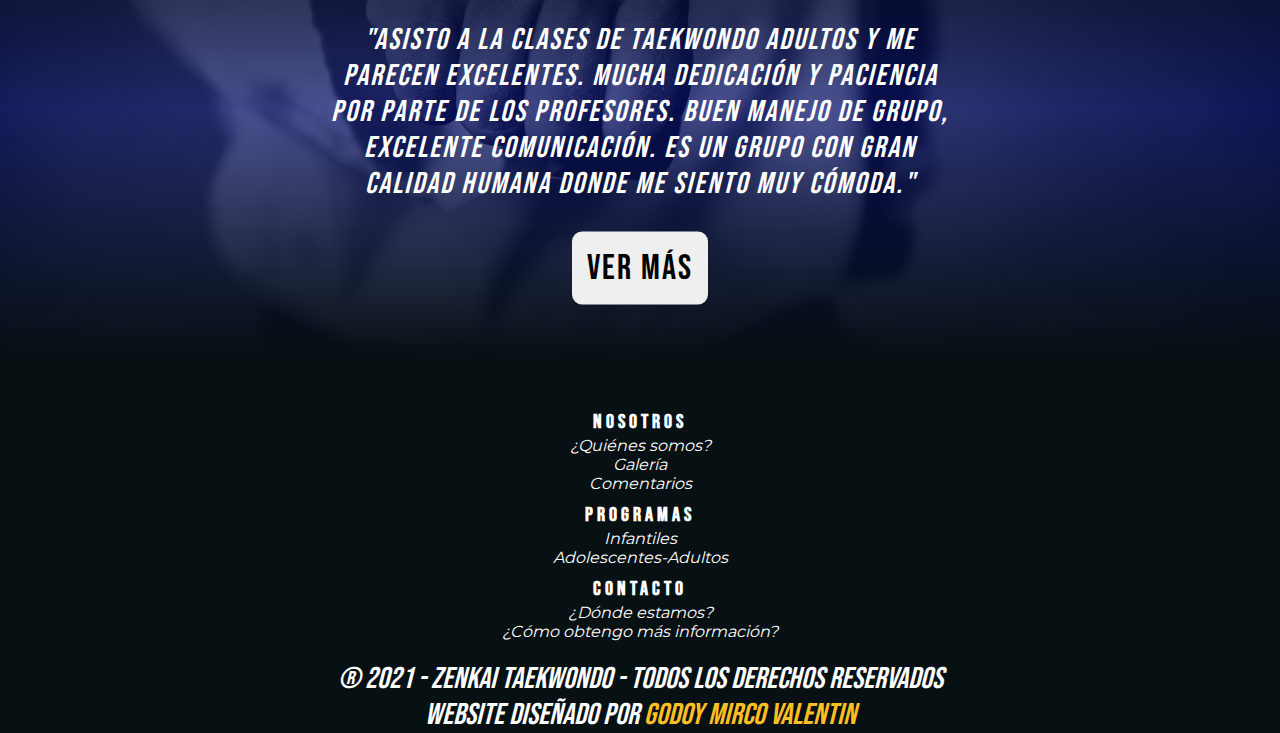
==== commit 09730de4: "pagina lista" ====
--- a/index.html
+++ b/index.html
@@ -7,6 +7,7 @@
     <link rel="stylesheet" href="https://cdnjs.cloudflare.com/ajax/libs/font-awesome/6.3.0/css/all.min.css" integrity="sha512-SzlrxWUlpfuzQ+pcUCosxcglQRNAq/DZjVsC0lE40xsADsfeQoEypE+enwcOiGjk/bSuGGKHEyjSoQ1zVisanQ==" crossorigin="anonymous" referrerpolicy="no-referrer"/>
     <link rel="stylesheet" href="./styles.css">
     <meta name="viewport" content="width=device-width, initial-scale=1.0">
+    <link rel="shortcut icon" href="images/icono.png" type="image/x-icon" />
     <title>ZENKAI</title>
 </head>
 <body>
@@ -17,15 +18,15 @@
         </div>
 
         <div class="nav">
-            <img src="./images/zenkai.jpg" alt="logo" class="logoImagen2">
                 <ul>
-                <a class="nav-link" href="./pages/nosotros.html">Nosotros</a>
-                <a class="nav-link" href="./pages/programas.html">Programas</a>
-                <a class="nav-link" href="./pages/reseñas.html">Reseñas</a>
-                <a class="nav-link" href="./pages/galeria.html">Galería</a>
-                <a class="nav-link" href="./pages/contacto.html">Contacto</a>
+                    <img src="./images/zenkai.jpg" alt="logo" class="logoImagen2">
+                    <a class="nav-link" href="./pages/programas.html">Programas</a>
+                    <a class="nav-link" href="./pages/nosotros.html">Nosotros</a>
+                    <a class="nav-link" href="./pages/reseñas.html">Reseñas</a>
+                    <a class="nav-link" href="./pages/contacto.html">Contacto</a>
+                    <a class="nav-link" href="./pages/galeria.html">Galería</a>
+                    <img src="./images/zenkai.jpg" alt="logo" class="logoImagen2">
                 </ul>
-            <img src="./images/zenkai.jpg" alt="logo" class="logoImagen2">
         </div>
     </header>
 
@@ -34,35 +35,24 @@
         <div class="carousel-inner">
 
             <div class="carousel-item active">
-                <img src="./images/fondo2.jpg" class="d-block w-100" alt="">
-                <div class="image-gradient"></div>
+                <img src="" class="d-block w-100" alt="">
+                <div class="image-gradient7"></div>
                 <div class="contenido">
                     <h1 class="zenkai">ZENKAI</h1>
                     <p class="academia">ACADEMIA DE TAEKWON-DO</p>
-                    <button type="button" class="btn btn-warning">¡VENÍ A ENTRENAR!</button>
+                    <a href="https://www.instagram.com/zenkai.taekwondo/" target="_blank"><button type="button" class="btn btn-warning">¡VENÍ A ENTRENAR!</button></a>
                 </div>
-            </div>
-
+            </div>   
+            
             <div class="carousel-item">
-                <img src="./images/fondo2.jpg" class="d-block w-100" alt="">
-                <div class="image-gradient"></div>
+                <img src="" class="d-block w-100" alt="">
+                <div class="image-gradient8"></div>
                 <div class="contenido">
                     <h1 class="zenkai">ZENKAI</h1>
                     <p class="academia">ACADEMIA DE TAEKWON-DO</p>
-                    <button type="button" class="btn btn-warning">¡VENÍ A ENTRENAR!</button>
+                    <a href="https://www.instagram.com/zenkai.taekwondo/" target="_blank"><button type="button" class="btn btn-warning">¡VENÍ A ENTRENAR!</button></a>
                 </div>
-            </div>
-
-            <div class="carousel-item">
-                <img src="./images/fondo2.jpg" class="d-block w-100" alt="">
-                <div class="image-gradient"></div>
-                <div class="contenido">
-                    <h1 class="zenkai">ZENKAI</h1>
-                    <p class="academia">ACADEMIA DE TAEKWON-DO</p>
-                    <button type="button" class="btn btn-warning">¡VENÍ A ENTRENAR!</button>
-                </div>
-            </div>
-
+            </div>  
         </div>
     </div>
 
@@ -124,26 +114,25 @@
     <footer class="footer">
         <div class="pages">
             <a href="https://www.instagram.com/zenkai.taekwondo/" target="_blank"><i class="fa-brands fa-instagram text-light"></i></a>
-            <a href=""><i class="fa-brands fa-facebook text-light"></i></a>
-            <a href=""><i class="fa-brands fa-youtube text-light"></i></a>
-        </div>
+            <a href="https://www.facebook.com/zenkai.taekwondo" target="_blank"><i class="fa-brands fa-facebook text-light"></i></a>
+            <a href="https://www.youtube.com/watch?v=Aptn61euW-Y" target="_blank"><i class="fa-brands fa-youtube text-light"></i></a>        </div>
         
         <div class="row">
             <div class="col-xs-12 col-lg-3">
             <h5>NOSOTROS</h5>
-            <div><a class="links" href="">¿Quiénes somos?</a></div>
-            <div><a class="links" href="">Galería</a></div>
-            <div><a class="links" href="">Comentarios</a></div>
+            <div><a class="links" href="./pages/nosotros.html">¿Quiénes somos?</a></div>
+            <div><a class="links" href="./pages/galeria.html">Galería</a></div>
+            <div><a class="links" href="./pages/reseñas.html">Comentarios</a></div>
             </div>
             <div class="col-xs-12 col-lg-3">
             <h5>PROGRAMAS</h5>
-            <div><a class="links" href="">Infantiles</a></div>
-            <div><a class="links" href="">Adolescentes-Adultos</a></div>
+            <div><a class="links" href="./pages/programas.html">Infantiles</a></div>
+            <div><a class="links" href="./pages/programas.html">Adolescentes-Adultos</a></div>
             </div>
             <div class="col-xs-12 col-lg-3">
             <h5>CONTACTO</h5>
-            <div><a class="links" href="">¿Dónde estamos?</a></div>
-            <div><a class="links" href="">¿Cómo obtengo más información?</a></div>
+            <div><a class="links" href="./pages/contacto.html">¿Dónde estamos?</a></div>
+            <div><a class="links" href="./pages/contacto.html">¿Cómo obtengo más información?</a></div>
             </div>
         </div>
         
--- a/styles.css
+++ b/styles.css
@@ -31,14 +31,21 @@
   height: 40px;
 }
 header .nav {
+  display: flex;
   justify-content: center;
   align-items: center;
-  padding: 10px;
-  margin: 10px;
+  padding: 40px;
+  margin-top: 50px;
+  margin-bottom: 50px;
+  position: relative;
 }
 header .nav ul {
   display: flex;
   text-align: center;
+  position: absolute;
+  top: 50%;
+  left: 50%;
+  transform: translate(-50%, -50%);
 }
 header .nav a {
   text-decoration: none !important;
@@ -60,6 +67,28 @@
   width: 100%;
   height: 100%;
   background-image: linear-gradient(hsl(195, 46%, 5%), hsla(0, 0%, 100%, 0.5)), url(./images/fondo2.jpg) !important;
+  background-repeat: no-repeat;
+  background-position: center;
+  background-size: 100%;
+}
+.carousel-item .image-gradient7 {
+  position: absolute;
+  top: 0;
+  left: 0;
+  width: 100%;
+  height: 100%;
+  background-image: linear-gradient(hsl(195, 46%, 5%), hsla(0, 0%, 100%, 0.5)), url(./images/frente2.jpeg) !important;
+  background-repeat: no-repeat;
+  background-position: center;
+  background-size: 100%;
+}
+.carousel-item .image-gradient8 {
+  position: absolute;
+  top: 0;
+  left: 0;
+  width: 100%;
+  height: 100%;
+  background-image: linear-gradient(hsl(195, 46%, 5%), hsla(0, 0%, 100%, 0.5)), url(./images/frente3.jpeg) !important;
   background-repeat: no-repeat;
   background-position: center;
   background-size: 100%;
@@ -202,7 +231,7 @@
   left: 0;
   width: 100%;
   height: 100%;
-  background-image: linear-gradient(hsl(195, 46%, 5%), hsla(0, 0%, 99%, 0.708), hsl(195, 46%, 5%)), url(./images/fondo2.jpg) !important;
+  background-image: linear-gradient(hsl(195, 46%, 5%), hsla(0, 0%, 99%, 0.484), hsl(195, 46%, 5%)), url(./images/fondo2.jpg) !important;
   background-repeat: no-repeat;
   background-position: center;
   background-size: 100%;
@@ -226,7 +255,7 @@
   left: 0;
   width: 100%;
   height: 100%;
-  background-image: linear-gradient(hsl(195, 46%, 5%), hsla(134, 92%, 15%, 0.708), hsl(195, 46%, 5%)), url(./images/fondo2.jpg) !important;
+  background-image: linear-gradient(hsl(195, 46%, 5%), hsla(134, 92%, 15%, 0.708), hsl(195, 46%, 5%)), url(./images/encabezado.jpg) !important;
   background-repeat: no-repeat;
   background-position: center;
   background-size: 100%;
@@ -244,6 +273,76 @@
   background-size: 100%;
   padding: 40px;
 }
+.reseñas .carousel-item .image-gradient5 {
+  position: absolute;
+  top: 0;
+  left: 0;
+  width: 100%;
+  height: 100%;
+  background-image: linear-gradient(hsl(195, 46%, 5%), hsla(234, 85%, 23%, 0.708), hsl(195, 46%, 5%)), url(./images/fondo2.jpg) !important;
+  background-repeat: no-repeat;
+  background-position: center;
+  background-size: 100%;
+  padding: 40px;
+}
+.reseñas .carousel-item .image-gradient6 {
+  position: absolute;
+  top: 0;
+  left: 0;
+  width: 100%;
+  height: 100%;
+  background-image: linear-gradient(hsl(195, 46%, 5%), hsla(234, 85%, 23%, 0.708), hsl(195, 46%, 5%)), url(./images/gym.JPG) !important;
+  background-repeat: no-repeat;
+  background-position: center;
+  background-size: 100%;
+  padding: 40px;
+}
+
+/*NOSOTROS*/
+.carousel-item .image-gradient9 {
+  position: absolute;
+  top: 0;
+  left: 0;
+  width: 100%;
+  height: 100%;
+  background-image: linear-gradient(hsl(195, 46%, 5%), hsla(0, 0%, 100%, 0.5)), url(./images/gym.JPG) !important;
+  background-repeat: no-repeat;
+  background-position: center;
+  background-size: 100%;
+}
+.carousel-item .image-gradient10 {
+  position: absolute;
+  top: 0;
+  left: 0;
+  width: 100%;
+  height: 100%;
+  background-image: linear-gradient(hsl(195, 46%, 5%), hsla(0, 0%, 100%, 0.5)), url(./images/gym2.JPG) !important;
+  background-repeat: no-repeat;
+  background-position: center;
+  background-size: 100%;
+}
+
+.col {
+  margin-top: 30px;
+}
+.col .card2 {
+  background-color: #071013;
+}
+.col .card2 .card-img-top {
+  height: 800px;
+}
+.col .card2 .card-body .card-title {
+  font-family: "Bebas";
+  font-size: 50px;
+  color: #FCBF23;
+  text-align: center;
+}
+.col .card2 .card-body .card-text {
+  text-align: center;
+  font-family: "Montserrat";
+  font-size: 20px;
+  color: #fefefe;
+}
 
 /*PROGRAMAS*/
 .categorias2 p {
@@ -256,85 +355,21 @@
   margin-bottom: 0;
 }
 
-.programas {
-  display: grid;
-  grid-template-columns: 1fr;
-  grid-template-rows: repeat(4, 450px);
-  column-gap: 50px;
-  row-gap: 50px;
-  margin: 0 50px 0 50px;
-}
-.programas .infantiles2 {
-  grid-area: 1/1/2/2;
-  background-image: linear-gradient(hsl(195, 46%, 5%), hsla(0, 0%, 100%, 0.5), hsl(195, 46%, 5%)), url(./images/infantiles.JPG);
-  border-radius: 10px;
-  background-position: center;
-  position: relative;
-}
-.programas .infantiles2 p {
-  color: #FCBF23;
+.card {
+  background-color: #071013;
+}
+.card .row .card-body .card-title {
+  font-family: "Bebas";
+  font-size: 50px;
+  color: #FCBF23;
+  text-align: center;
+  padding-left: 20px;
+}
+.card .row .card-body .card-text {
+  text-align: center;
   font-family: "Montserrat";
-  text-shadow: 0.1em 0.1em 0.2em #071013;
-  font-size: 60px;
-  position: absolute;
-  top: 50%;
-  left: 50%;
-  transform: translate(-50%, -10%);
-}
-.programas .infantiles2 .p2 {
-  color: #FCBF23;
-  font-family: "Montserrat";
-  text-shadow: 0.1em 0.1em 0.2em #071013;
-  font-size: 60px;
-  position: absolute;
-  top: 50%;
-  left: 50%;
-  transform: translate(-50%, -90%);
-}
-.programas .texto {
-  position: relative;
-  grid-area: 2/1/3/2;
-}
-.programas .texto p {
-  font-family: "Montserrat";
-  color: #fefefe;
   font-size: 20px;
-  position: absolute;
-  top: 50%;
-  left: 50%;
-  transform: translate(-50%, -50%);
-  font-size: 25px;
-}
-.programas .adultos2 {
-  grid-area: 3/1/4/2;
-  background-image: linear-gradient(hsl(195, 46%, 5%), hsla(0, 0%, 100%, 0.5), hsl(195, 46%, 5%)), url(./images/infantiles.JPG);
-  border-radius: 10px;
-  background-position: center;
-  position: relative;
-}
-.programas .adultos2 p {
-  color: #FCBF23;
-  text-shadow: 0.1em 0.1em 0.2em #071013;
-  font-family: "Montserrat";
-  font-size: 60px;
-  position: absolute;
-  top: 50%;
-  left: 50%;
-  transform: translate(-50%, -50%);
-}
-.programas .texto2 {
-  position: relative;
-  grid-area: 4/1/5/2;
-}
-.programas .texto2 p {
-  font-family: "Montserrat";
-  color: #fefefe;
-  font-size: 20px;
-  position: absolute;
-  top: 50%;
-  left: 50%;
-  transform: translate(-50%, -50%);
-  font-size: 25px;
+  color: #fefefe;
 }
 
 /*RESEÑAS*/
@@ -530,59 +565,22 @@
   margin-bottom: 40px;
 }
 
-.contacto {
-  height: 300px;
-  display: grid;
-  grid-template-columns: repeat(2, 1fr);
-  grid-template-rows: 450px;
-  column-gap: 200px;
-  margin-left: 200px;
-  margin-right: 200px;
-  place-items: center;
-}
-.contacto .maps {
-  border-radius: 10px;
-  grid-area: 1/1/2/2;
-  height: 100%;
-  width: 100%;
-  background-color: #FCBF23;
-  margin-bottom: 30px;
-}
-.contacto .formulario {
-  color: #fefefe;
-  font-family: "Montserrat";
-  border-radius: 10px;
-  grid-area: 1/2/2/3;
+.col .card2 .card-body {
+  font-size: 30px;
+  color: #fefefe;
   padding: 20px;
-}
-.contacto .formulario label {
-  color: #FCBF23;
-}
-.contacto .formulario select,
-.contacto .formulario input {
-  margin-left: 5px;
-  border: 2px solid #FCBF23;
-  border-radius: 5px;
-}
-.contacto .formulario .contactenos {
-  font-family: "Bebas";
-  font-size: 30px;
-  letter-spacing: 3px;
-  margin-bottom: 5px;
-  text-align: left;
-  color: #FCBF23;
-  font-style: italic;
-}
-.contacto .formulario .btn2 {
-  padding: 5px;
-  letter-spacing: 2px;
-  background-color: #FCBF23;
-  color: #071013;
-  font-family: "Bebas";
-  font-style: italic;
-  font-size: 20px;
-  border: 3px solid #fefefe;
-  text-align: center;
+  text-align: center;
+  font-family: "Bebas";
+}
+.col .card2 .card-body a {
+  text-decoration: none;
+  color: #fefefe;
+}
+.col .card2 .card-body a:hover {
+  color: #FCBF23;
+}
+.col .card2 .card-body i:hover {
+  color: #FCBF23;
 }
 
 /*FOOTER*/
@@ -663,6 +661,25 @@
     font-size: 15px;
   }
 }
+.programas {
+  grid-template-rows: 450px 300px 450px 300px;
+}
+.programas .infantiles2 p {
+  font-size: 40px;
+}
+.programas .infantiles2 .p2 {
+  font-size: 40px;
+}
+.programas .texto p {
+  font-size: 18px;
+}
+.programas .adultos2 p {
+  font-size: 40px;
+}
+.programas .texto2 p {
+  font-size: 18px;
+}
+
 @media only screen and (max-width: 1350px) {
   .carousel-item .contenido p {
     font-size: 40px;
@@ -674,6 +691,25 @@
     font-size: 50px;
   }
 }
+.programas {
+  grid-template-rows: 450px 300px 450px 300px;
+}
+.programas .infantiles2 p {
+  font-size: 40px;
+}
+.programas .infantiles2 .p2 {
+  font-size: 40px;
+}
+.programas .texto p {
+  font-size: 17px;
+}
+.programas .adultos2 p {
+  font-size: 40px;
+}
+.programas .texto2 p {
+  font-size: 17px;
+}
+
 @media only screen and (max-width: 1300px) {
   .nombreTitulo3 {
     font-size: 55px;
@@ -692,6 +728,25 @@
     font-size: 30px;
   }
 }
+.programas {
+  grid-template-rows: 400px 300px 400px 300px;
+}
+.programas .infantiles2 p {
+  font-size: 40px;
+}
+.programas .infantiles2 .p2 {
+  font-size: 40px;
+}
+.programas .texto p {
+  font-size: 16px;
+}
+.programas .adultos2 p {
+  font-size: 40px;
+}
+.programas .texto2 p {
+  font-size: 16px;
+}
+
 @media only screen and (max-width: 1100px) {
   .reseñas22 .testimonio2 {
     font-size: 13px;
@@ -722,7 +777,7 @@
     font-size: 20px;
   }
   .programas {
-    grid-template-rows: 450px 300px 450px 300px;
+    grid-template-rows: 400px 300px 400px 300px;
   }
   .programas .infantiles2 p {
     font-size: 40px;
@@ -731,13 +786,13 @@
     font-size: 40px;
   }
   .programas .texto p {
-    font-size: 17px;
+    font-size: 15px;
   }
   .programas .adultos2 p {
     font-size: 40px;
   }
   .programas .texto2 p {
-    font-size: 17px;
+    font-size: 15px;
   }
 }
 @media only screen and (max-width: 950px) {
@@ -773,6 +828,25 @@
     font-size: 8px;
   }
 }
+.programas {
+  grid-template-rows: 350px 300px 350px 300px;
+}
+.programas .infantiles2 p {
+  font-size: 40px;
+}
+.programas .infantiles2 .p2 {
+  font-size: 40px;
+}
+.programas .texto p {
+  font-size: 14px;
+}
+.programas .adultos2 p {
+  font-size: 40px;
+}
+.programas .texto2 p {
+  font-size: 14px;
+}
+
 @media only screen and (max-width: 850px) {
   .galeria {
     grid-template-columns: 1fr 1fr;
@@ -794,6 +868,25 @@
     font-size: 15px;
   }
 }
+.programas {
+  grid-template-rows: 300px 300px 300px 300px;
+}
+.programas .infantiles2 p {
+  font-size: 40px;
+}
+.programas .infantiles2 .p2 {
+  font-size: 30px;
+}
+.programas .texto p {
+  font-size: 12px;
+}
+.programas .adultos2 p {
+  font-size: 30px;
+}
+.programas .texto2 p {
+  font-size: 12px;
+}
+
 @media only screen and (max-width: 750px) {
   header .nav {
     align-items: center;
@@ -840,7 +933,7 @@
     font-size: 7px;
   }
   .programas {
-    grid-template-rows: 350px 300px 350px 300px;
+    grid-template-rows: 250px 300px 250px 300px;
   }
   .programas .infantiles2 p {
     font-size: 30px;
@@ -849,13 +942,13 @@
     font-size: 30px;
   }
   .programas .texto p {
-    font-size: 14px;
+    font-size: 11px;
   }
   .programas .adultos2 p {
     font-size: 30px;
   }
   .programas .texto2 p {
-    font-size: 14px;
+    font-size: 11px;
   }
 }
 @media only screen and (max-width: 600px) {
@@ -891,6 +984,25 @@
     padding: 0 50px 50px 50px;
   }
 }
+.programas {
+  grid-template-rows: 250px 300px 250px 300px;
+}
+.programas .infantiles2 p {
+  font-size: 30px;
+}
+.programas .infantiles2 .p2 {
+  font-size: 30px;
+}
+.programas .texto p {
+  font-size: 10px;
+}
+.programas .adultos2 p {
+  font-size: 30px;
+}
+.programas .texto2 p {
+  font-size: 10px;
+}
+
 @media only screen and (max-width: 550px) {
   header .nav {
     height: 210px;
@@ -970,8 +1082,7 @@
     font-size: 6px;
   }
   .programas {
-    grid-template-rows: 250px 200px 250px 200px;
-    margin: 0 40px 0 40px;
+    grid-template-rows: 200px 300px 200px 300px;
   }
   .programas .infantiles2 p {
     font-size: 30px;
@@ -980,13 +1091,13 @@
     font-size: 30px;
   }
   .programas .texto p {
-    font-size: 10px;
+    font-size: 9px;
   }
   .programas .adultos2 p {
     font-size: 30px;
   }
   .programas .texto2 p {
-    font-size: 10px;
+    font-size: 9px;
   }
 }
 @media only screen and (max-width: 400px) {
@@ -1011,6 +1122,24 @@
   .nombreTitulo2 {
     font-size: 60px;
   }
+  .programas {
+    grid-template-rows: 200px 300px 200px 300px;
+  }
+  .programas .infantiles2 p {
+    font-size: 25px;
+  }
+  .programas .infantiles2 .p2 {
+    font-size: 25px;
+  }
+  .programas .texto p {
+    font-size: 8px;
+  }
+  .programas .adultos2 p {
+    font-size: 25px;
+  }
+  .programas .texto2 p {
+    font-size: 8px;
+  }
 }
 
 /*# sourceMappingURL=styles.css.map */
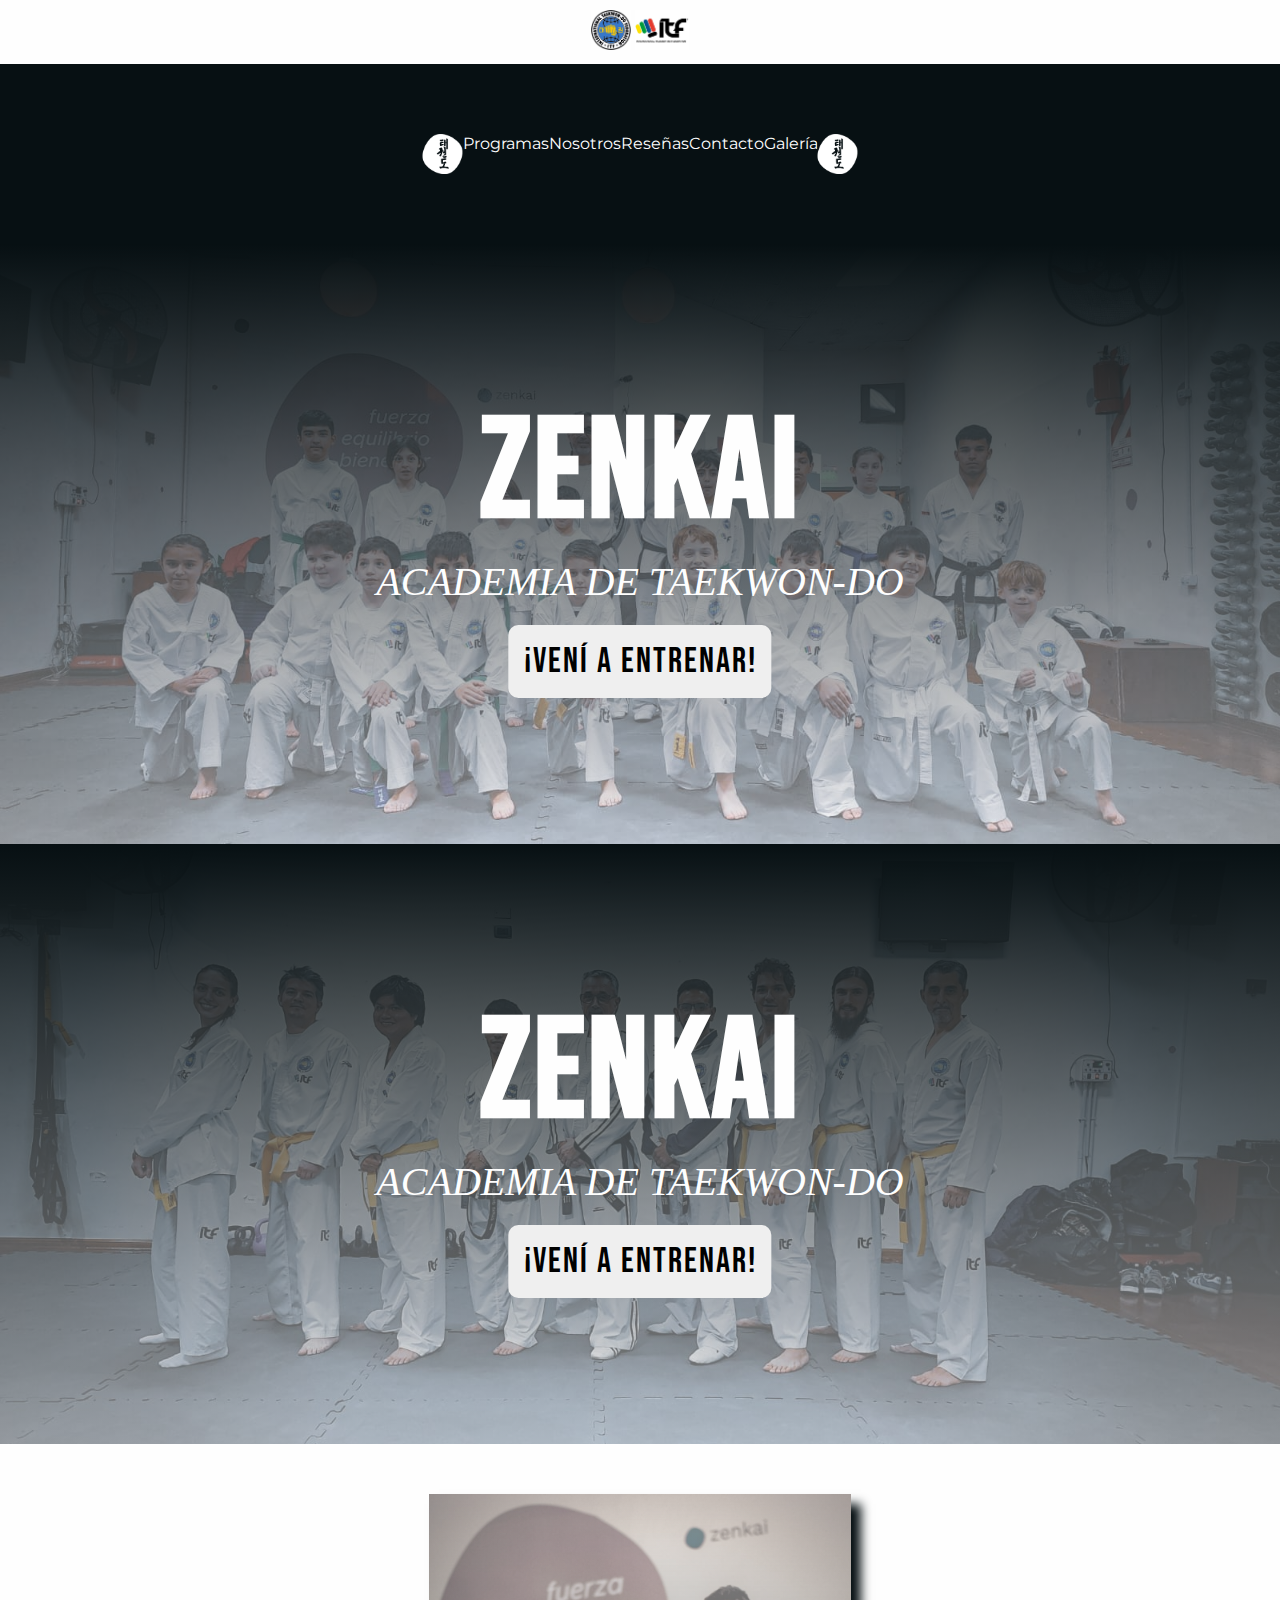
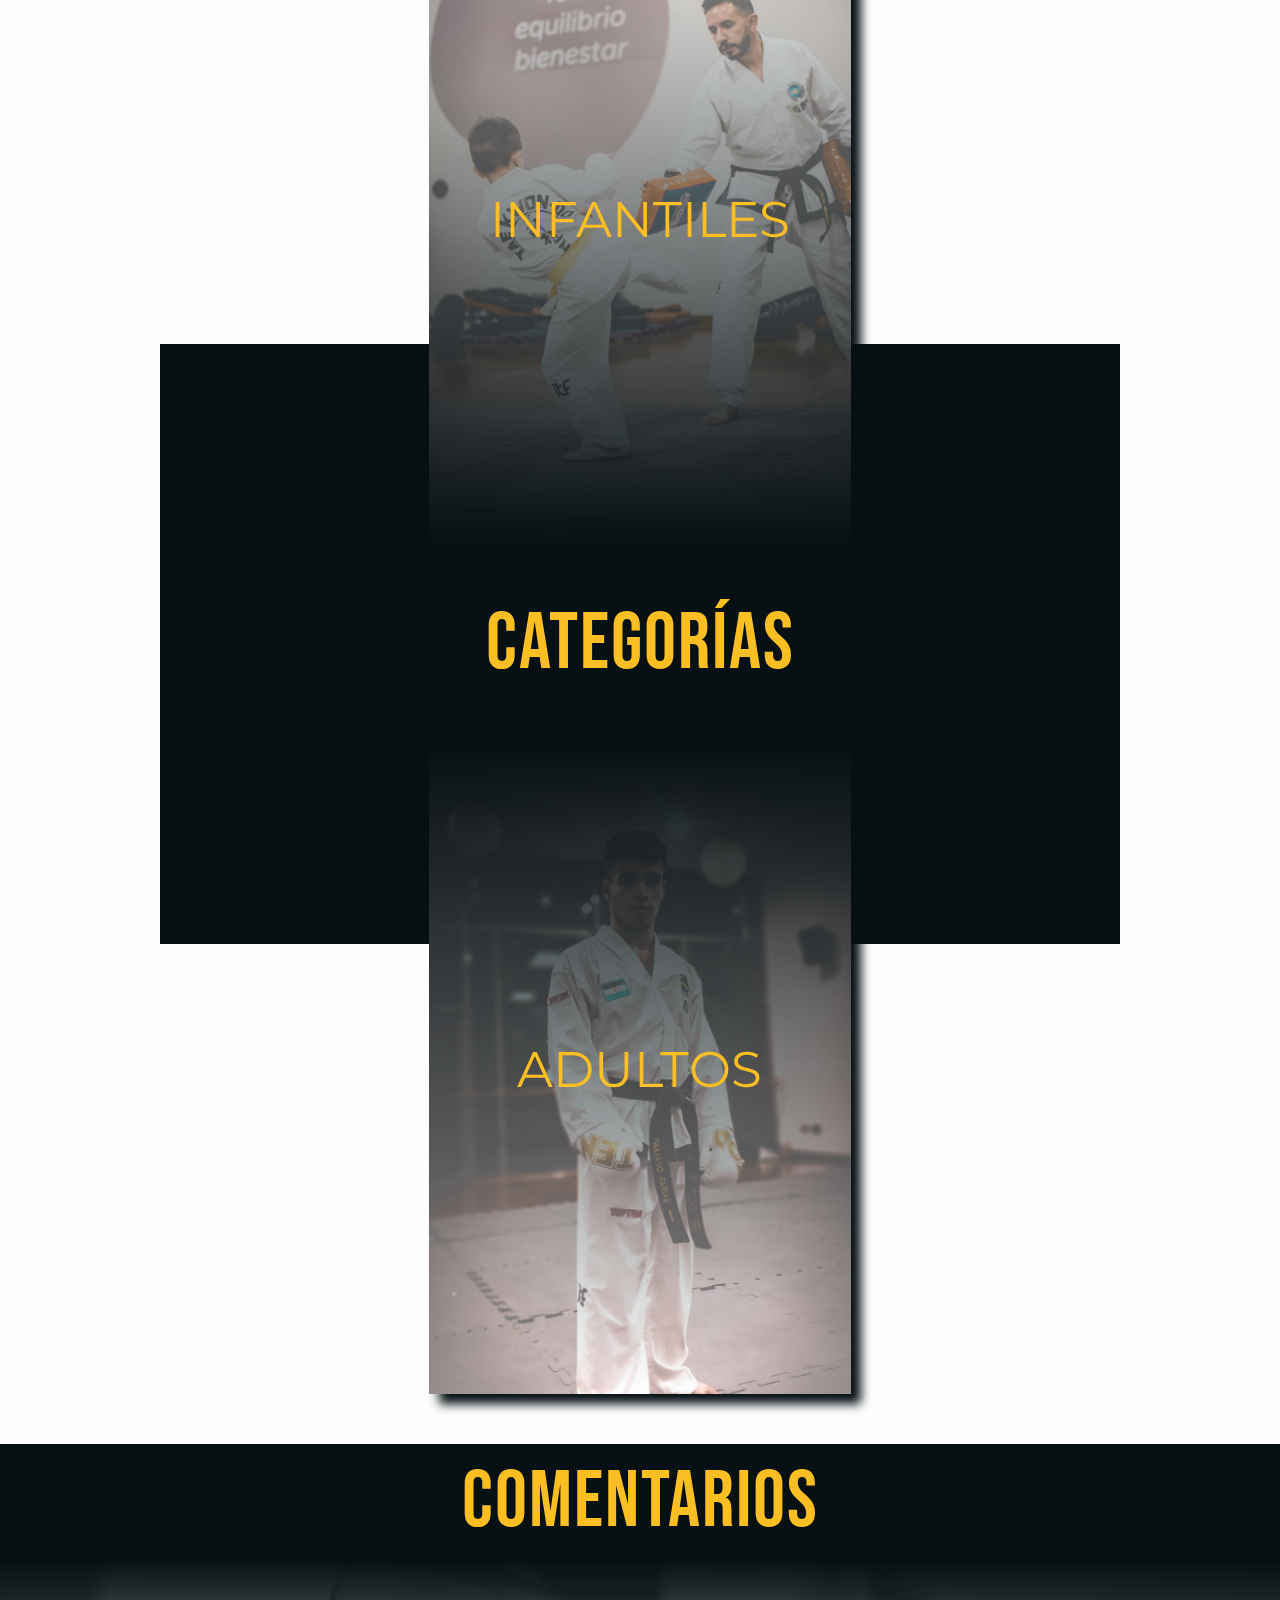
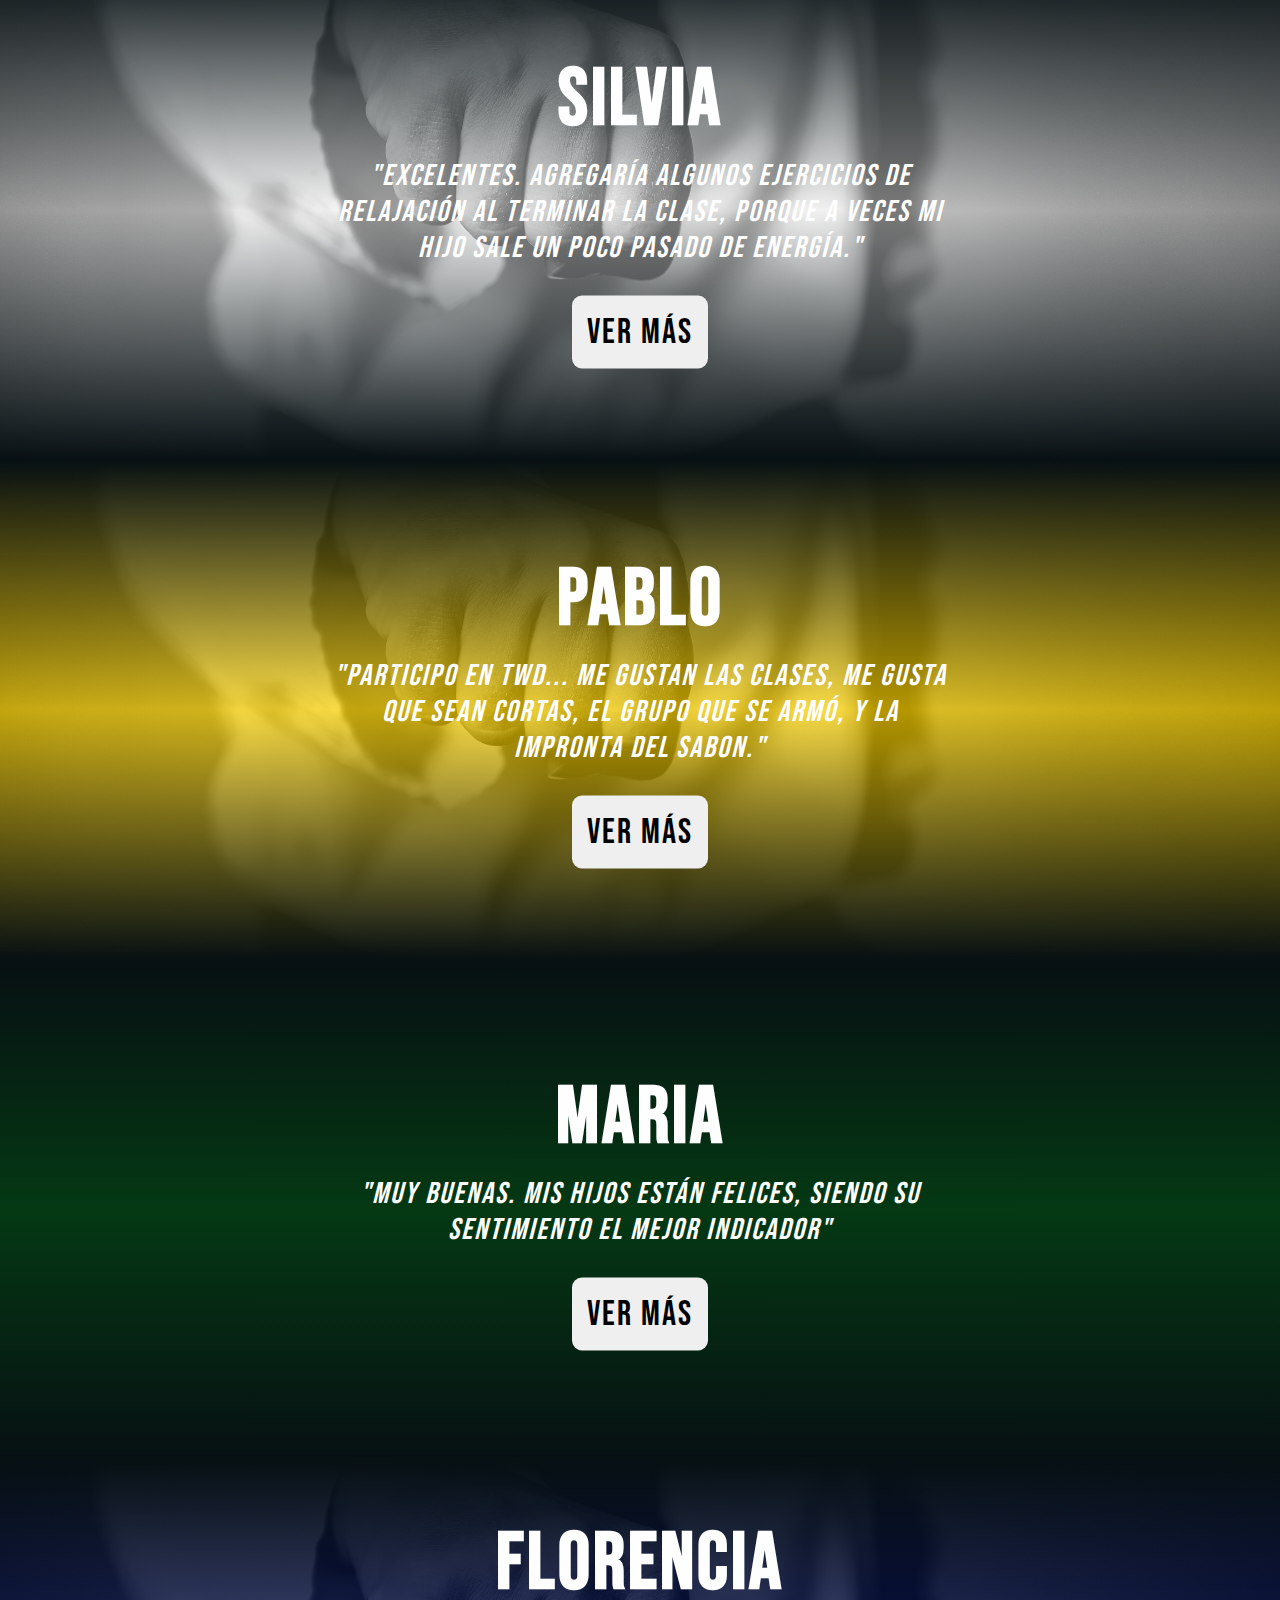
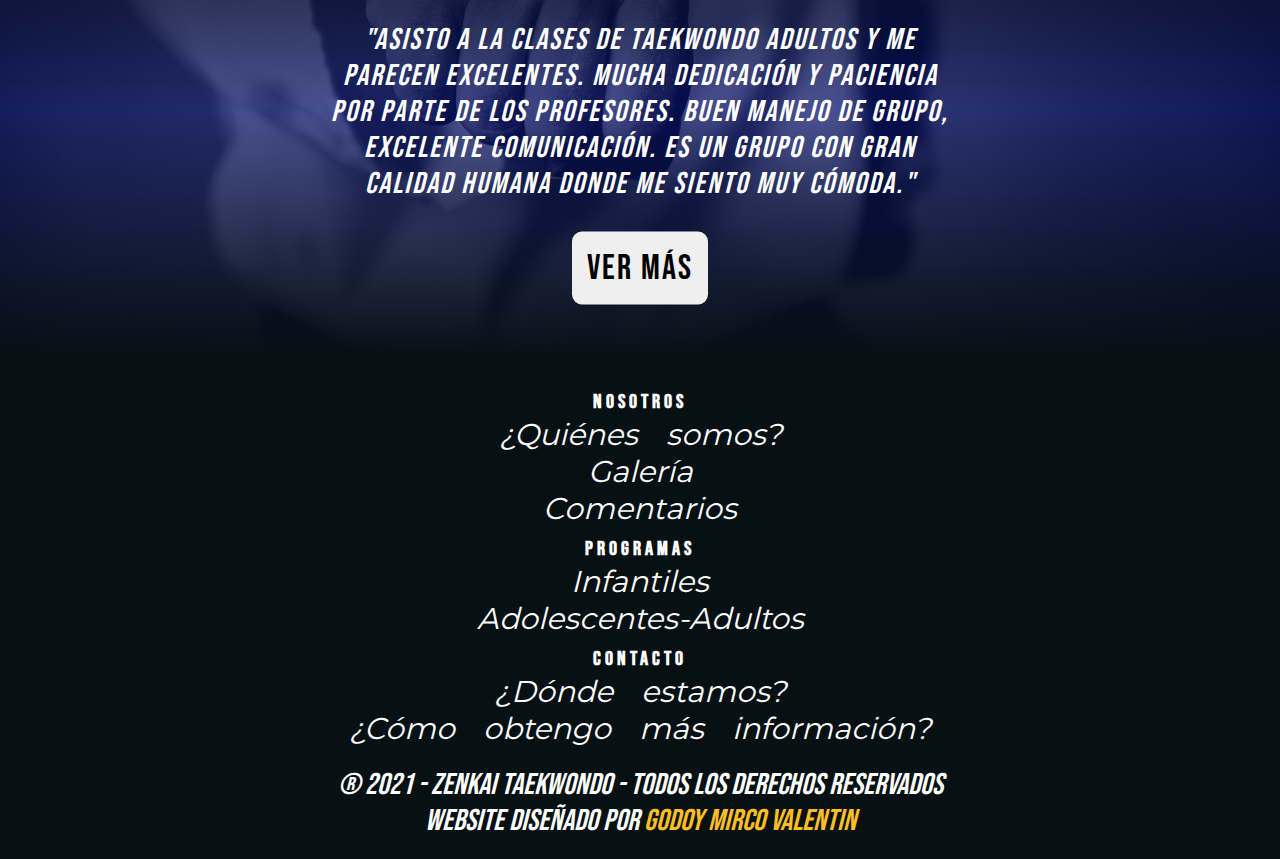
==== commit 20aff788: "arreglos" ====
--- a/index.html
+++ b/index.html
@@ -7,7 +7,7 @@
     <link rel="stylesheet" href="https://cdnjs.cloudflare.com/ajax/libs/font-awesome/6.3.0/css/all.min.css" integrity="sha512-SzlrxWUlpfuzQ+pcUCosxcglQRNAq/DZjVsC0lE40xsADsfeQoEypE+enwcOiGjk/bSuGGKHEyjSoQ1zVisanQ==" crossorigin="anonymous" referrerpolicy="no-referrer"/>
     <link rel="stylesheet" href="./styles.css">
     <meta name="viewport" content="width=device-width, initial-scale=1.0">
-    <link rel="shortcut icon" href="images/icono.png" type="image/x-icon" />
+    <link rel="shortcut icon" href="./images/icono.ico" type="image/x-icon" />
     <title>ZENKAI</title>
 </head>
 <body>
@@ -40,7 +40,7 @@
                 <div class="contenido">
                     <h1 class="zenkai">ZENKAI</h1>
                     <p class="academia">ACADEMIA DE TAEKWON-DO</p>
-                    <a href="https://www.instagram.com/zenkai.taekwondo/" target="_blank"><button type="button" class="btn btn-warning">¡VENÍ A ENTRENAR!</button></a>
+                    <a href="https://wa.me/qr/MUUCZ5GGXX4YI1" target="_blank"><button type="button" class="btn btn-warning">¡VENÍ A ENTRENAR!</button></a>
                 </div>
             </div>   
             
@@ -50,7 +50,7 @@
                 <div class="contenido">
                     <h1 class="zenkai">ZENKAI</h1>
                     <p class="academia">ACADEMIA DE TAEKWON-DO</p>
-                    <a href="https://www.instagram.com/zenkai.taekwondo/" target="_blank"><button type="button" class="btn btn-warning">¡VENÍ A ENTRENAR!</button></a>
+                    <a href="https://wa.me/qr/MUUCZ5GGXX4YI1" target="_blank"><button type="button" class="btn btn-warning">¡VENÍ A ENTRENAR!</button></a>
                 </div>
             </div>  
         </div>
@@ -115,7 +115,7 @@
         <div class="pages">
             <a href="https://www.instagram.com/zenkai.taekwondo/" target="_blank"><i class="fa-brands fa-instagram text-light"></i></a>
             <a href="https://www.facebook.com/zenkai.taekwondo" target="_blank"><i class="fa-brands fa-facebook text-light"></i></a>
-            <a href="https://www.youtube.com/watch?v=Aptn61euW-Y" target="_blank"><i class="fa-brands fa-youtube text-light"></i></a>        </div>
+            <a href="https://youtube.com/@pinzen" target="_blank"><i class="fa-brands fa-youtube text-light"></i></a>        
         
         <div class="row">
             <div class="col-xs-12 col-lg-3">
--- a/styles.css
+++ b/styles.css
@@ -80,7 +80,7 @@
   background-image: linear-gradient(hsl(195, 46%, 5%), hsla(0, 0%, 100%, 0.5)), url(./images/frente2.jpeg) !important;
   background-repeat: no-repeat;
   background-position: center;
-  background-size: 100%;
+  background-size: cover;
 }
 .carousel-item .image-gradient8 {
   position: absolute;
@@ -91,7 +91,7 @@
   background-image: linear-gradient(hsl(195, 46%, 5%), hsla(0, 0%, 100%, 0.5)), url(./images/frente3.jpeg) !important;
   background-repeat: no-repeat;
   background-position: center;
-  background-size: 100%;
+  background-size: cover;
 }
 .carousel-item .contenido {
   position: absolute;
@@ -308,7 +308,7 @@
   background-image: linear-gradient(hsl(195, 46%, 5%), hsla(0, 0%, 100%, 0.5)), url(./images/gym.JPG) !important;
   background-repeat: no-repeat;
   background-position: center;
-  background-size: 100%;
+  background-size: cover;
 }
 .carousel-item .image-gradient10 {
   position: absolute;
@@ -319,7 +319,7 @@
   background-image: linear-gradient(hsl(195, 46%, 5%), hsla(0, 0%, 100%, 0.5)), url(./images/gym2.JPG) !important;
   background-repeat: no-repeat;
   background-position: center;
-  background-size: 100%;
+  background-size: cover;
 }
 
 .col {
@@ -328,12 +328,9 @@
 .col .card2 {
   background-color: #071013;
 }
-.col .card2 .card-img-top {
-  height: 800px;
-}
 .col .card2 .card-body .card-title {
   font-family: "Bebas";
-  font-size: 50px;
+  font-size: 40px;
   color: #FCBF23;
   text-align: center;
 }
@@ -594,13 +591,13 @@
   font-size: 30px;
   color: #fefefe;
   padding: 20px;
+  text-align: center;
+}
+footer .row {
+  color: #fefefe;
+  text-align: center;
+  margin: 0;
   word-spacing: 20px;
-  text-align: center;
-}
-footer .row {
-  color: #fefefe;
-  text-align: center;
-  justify-content: center;
 }
 footer .row h5 {
   font-family: "Bebas";
@@ -950,6 +947,12 @@
   .programas .texto2 p {
     font-size: 11px;
   }
+  .footer .pages {
+    font-size: 20px;
+  }
+  .footer .pie .final {
+    font-size: 20px;
+  }
 }
 @media only screen and (max-width: 600px) {
   .carousel-item {
@@ -1140,6 +1143,15 @@
   .programas .texto2 p {
     font-size: 8px;
   }
+  .footer .row h5 {
+    font-size: 17px;
+  }
+  .footer .pages {
+    font-size: 17px;
+  }
+  .footer .pie .final {
+    font-size: 17px;
+  }
 }
 
 /*# sourceMappingURL=styles.css.map */
